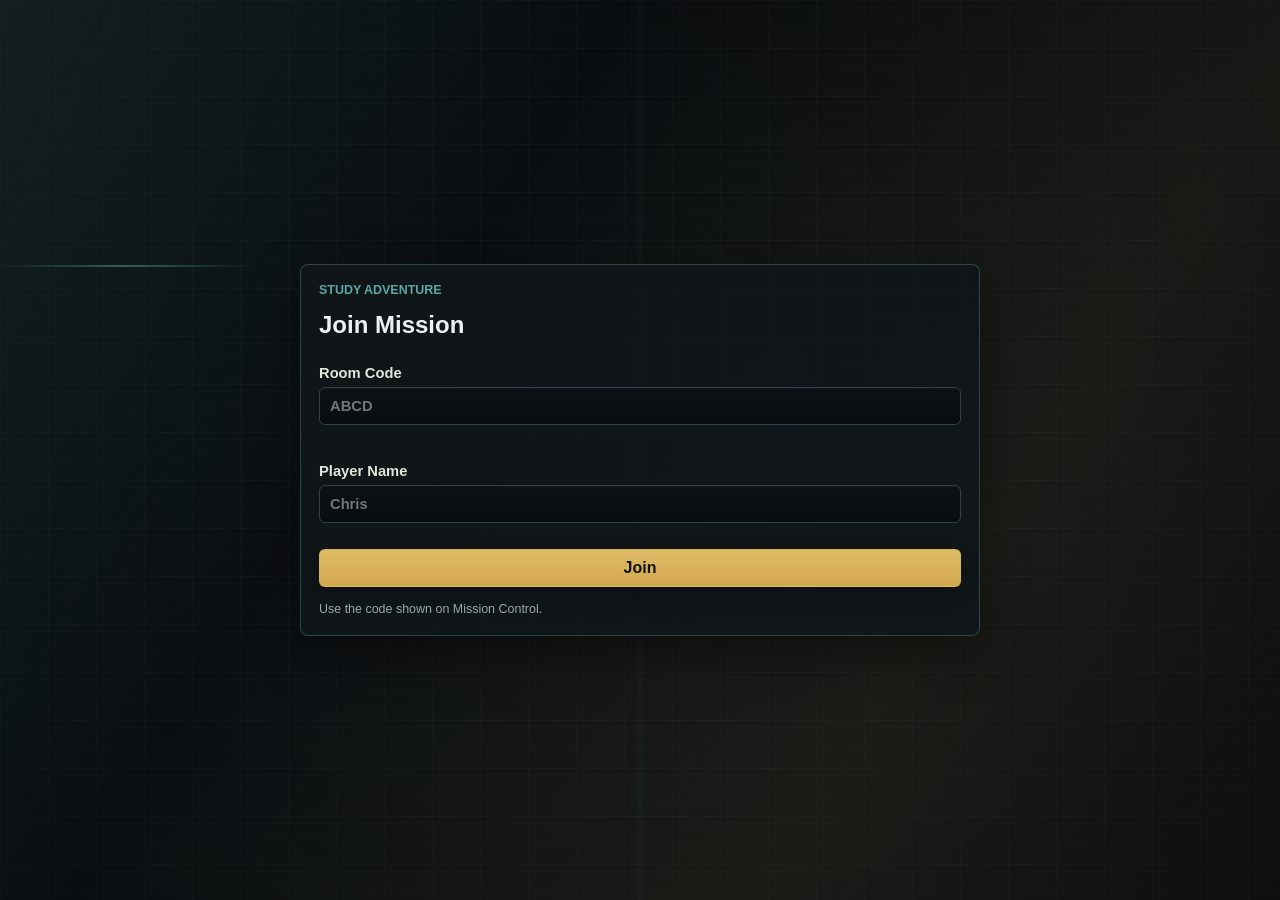
==== player.html @ 6b315bc9 "Make Enforcer shield manually armable" ====
<!doctype html>
<html lang="en">
  <head>
    <meta charset="utf-8">
    <meta name="viewport" content="width=device-width, initial-scale=1">
    <title>Study Adventure Player</title>
    <link rel="stylesheet" href="styles.css?v=hint-hp-bubble-1">
  </head>
  <body class="player-body">
    <div class="player-signal-field" aria-hidden="true">
      <i></i><i></i><i></i><i></i><i></i><i></i><i></i><i></i>
    </div>
    <div class="player-impact-overlay" aria-hidden="true"></div>
    <main class="player-shell">
      <section class="player-card" id="joinCard">
        <p class="eyebrow">Study Adventure</p>
        <h1>Join Mission</h1>
        <label>
          Room Code
          <input id="joinRoomCode" type="text" maxlength="8" autocomplete="off" placeholder="ABCD">
        </label>
        <label>
          Player Name
          <input id="joinPlayerName" type="text" autocomplete="name" placeholder="Chris">
        </label>
        <button id="joinMissionBtn" type="button">Join</button>
        <p id="joinStatus" class="field-note">Use the code shown on Mission Control.</p>
      </section>

      <section class="player-card" id="missionCard" hidden>
        <div class="player-topline">
          <div>
            <p class="eyebrow">Mission Channel</p>
            <h1 id="playerMissionTitle">Awaiting Mission</h1>
          </div>
          <strong id="playerRoomBadge">----</strong>
        </div>
        <p id="playerIdentity" class="field-note"></p>
        <label class="player-haptics-toggle">
          <input id="playerHapticsToggle" type="checkbox">
          <span>Phone vibration alerts</span>
        </label>
        <p id="playerHapticsNote" class="player-haptics-note"></p>
        <div id="playerVitals" class="player-vitals" aria-live="polite">
          <strong>HP --</strong>
          <span>Awaiting squad telemetry</span>
        </div>
        <div id="playerPromptArea" class="player-prompt-area">
          <div class="player-waiting">
            <span class="signal-bars" aria-hidden="true"><i></i><i></i><i></i><i></i></span>
            <p>Waiting for Mission Control.</p>
          </div>
        </div>
        <section id="playerClassPanel" class="player-class-panel" hidden></section>
        <section id="playerQueuedActionPanel" class="player-queued-action-panel" hidden></section>
      </section>
    </main>
    <script src="shared-data.js?v=cleanup-1"></script>
    <script src="combat-system.js?v=classes-tactician-2"></script>
    <script src="player.js?v=enforcer-shield-1"></script>
  </body>
</html>
---- styles.css ----
@property --atmo-r {
  syntax: "<number>";
  inherits: true;
  initial-value: 90;
}

/* Live mission signal effects */
.map-signal-field,
.map-threat-frame {
  position: absolute;
  inset: 0;
  z-index: 1;
  overflow: hidden;
  pointer-events: none;
}

.map-signal-field {
  opacity: 0;
  transition: opacity 0.8s ease, filter 0.8s ease;
}

body.mission-active .map-signal-field {
  opacity: 0.62;
}

.map-signal-field::before,
.map-signal-field::after {
  position: absolute;
  inset: 0;
  content: "";
  pointer-events: none;
}

.map-signal-field::before {
  opacity: 0.42;
  background:
    radial-gradient(circle at 18% 72%, rgba(var(--atmo-primary), 0.2), transparent 18%),
    radial-gradient(circle at 78% 22%, rgba(var(--atmo-secondary), 0.16), transparent 16%);
  animation: missionSignalBreath 7s ease-in-out infinite;
}

.map-signal-field::after {
  opacity: 0;
  border: 1px solid transparent;
  border-radius: 50%;
}

.map-signal-field i {
  --signal-x: 12%;
  --signal-y: 80%;
  --signal-delay: 0s;
  --signal-duration: 8s;
  position: absolute;
  left: var(--signal-x);
  top: var(--signal-y);
  width: 3px;
  height: 3px;
  border-radius: 50%;
  opacity: 0;
  background: rgb(var(--atmo-primary));
  box-shadow: 0 0 7px rgba(var(--atmo-primary), 0.9), 0 0 16px rgba(var(--atmo-primary), 0.35);
  animation: mapSignalMote var(--signal-duration) var(--signal-delay) linear infinite;
}

.map-signal-field i:nth-child(1) { --signal-x: 8%; --signal-y: 86%; --signal-delay: -1.2s; --signal-duration: 8.5s; }
.map-signal-field i:nth-child(2) { --signal-x: 17%; --signal-y: 48%; --signal-delay: -5.4s; --signal-duration: 10.5s; }
.map-signal-field i:nth-child(3) { --signal-x: 29%; --signal-y: 92%; --signal-delay: -3.1s; --signal-duration: 7.8s; }
.map-signal-field i:nth-child(4) { --signal-x: 41%; --signal-y: 66%; --signal-delay: -6.7s; --signal-duration: 11s; }
.map-signal-field i:nth-child(5) { --signal-x: 52%; --signal-y: 88%; --signal-delay: -2.4s; --signal-duration: 9.2s; }
.map-signal-field i:nth-child(6) { --signal-x: 61%; --signal-y: 38%; --signal-delay: -7.2s; --signal-duration: 10.8s; }
.map-signal-field i:nth-child(7) { --signal-x: 72%; --signal-y: 78%; --signal-delay: -4.8s; --signal-duration: 8.2s; }
.map-signal-field i:nth-child(8) { --signal-x: 81%; --signal-y: 55%; --signal-delay: -1.8s; --signal-duration: 11.6s; }
.map-signal-field i:nth-child(9) { --signal-x: 91%; --signal-y: 90%; --signal-delay: -6.1s; --signal-duration: 9.6s; }
.map-signal-field i:nth-child(10) { --signal-x: 24%; --signal-y: 29%; --signal-delay: -8.3s; --signal-duration: 12s; }
.map-signal-field i:nth-child(11) { --signal-x: 67%; --signal-y: 96%; --signal-delay: -0.7s; --signal-duration: 7.5s; }
.map-signal-field i:nth-child(12) { --signal-x: 88%; --signal-y: 34%; --signal-delay: -4.1s; --signal-duration: 9.8s; }

.map-threat-frame {
  z-index: 3;
  opacity: 0.35;
  transition: opacity 0.7s ease;
}

.map-threat-frame::before,
.map-threat-frame::after {
  position: absolute;
  content: "";
  pointer-events: none;
}

.map-threat-frame::before {
  top: 13%;
  right: 8px;
  bottom: 13%;
  width: 2px;
  background: linear-gradient(transparent, rgba(var(--atmo-primary), 0.64) 24% 76%, transparent);
  box-shadow: 0 0 12px rgba(var(--atmo-primary), 0.38);
  animation: missionEdgeTelemetry 4.8s ease-in-out infinite;
}

.map-threat-frame::after {
  right: 8px;
  bottom: 11%;
  width: 44px;
  height: 1px;
  background: rgba(var(--atmo-secondary), 0.58);
  box-shadow: 0 -8px rgba(var(--atmo-primary), 0.28), 0 -16px rgba(var(--atmo-primary), 0.14);
}

.map-threat-frame i {
  position: absolute;
  bottom: 8px;
  width: 14%;
  height: 2px;
  opacity: 0.38;
  background: linear-gradient(90deg, transparent, rgb(var(--atmo-primary)), transparent);
  animation: missionBottomTrace 6s linear infinite;
}

.map-threat-frame i:nth-child(1) { left: 8%; animation-delay: -1s; }
.map-threat-frame i:nth-child(2) { left: 43%; animation-delay: -3.2s; }
.map-threat-frame i:nth-child(3) { left: 76%; animation-delay: -5.1s; }

.map-panel.question-open .map-signal-field {
  opacity: 0.22;
}

.map-panel.answer-correct-flash .map-signal-field::after {
  animation: missionCorrectRipple 1.15s ease-out both;
}

.map-panel.answer-incorrect-flash .map-threat-frame {
  animation: missionThreatGlitch 0.72s steps(2) both;
}

body.situation-boss .map-signal-field i,
.map-panel.boss-eyes-active .map-signal-field i {
  width: 2px;
  height: 11px;
  border-radius: 2px;
  background: rgb(var(--atmo-secondary));
  box-shadow: 0 0 8px rgba(var(--atmo-primary), 0.95);
  animation-name: mapBossEmber;
  animation-duration: calc(var(--signal-duration) * 0.58);
}

body.situation-boss .map-threat-frame {
  opacity: 0.82;
  filter: saturate(1.35);
}

body.situation-recovery .map-signal-field {
  opacity: 0.42;
  filter: blur(0.25px);
}

body.mission-log-streaming .encounter::before {
  position: absolute;
  top: 0;
  right: 0;
  left: 0;
  z-index: 5;
  height: 2px;
  content: "";
  pointer-events: none;
  opacity: 0.82;
  background: linear-gradient(90deg, transparent, rgba(var(--atmo-primary), 0.96), rgba(var(--atmo-secondary), 0.8), transparent);
  box-shadow: 0 0 14px rgba(var(--atmo-primary), 0.5);
  animation: missionLogAcquisition 2.8s ease-in-out infinite;
}

body.mission-log-streaming .mission-log-heading .heading-waveform i {
  animation-duration: 0.48s;
  filter: brightness(1.5);
}

body.situation-party-critical:not(.situation-failure) .play-panel {
  animation: criticalPanelBreath 2.4s ease-in-out infinite;
}

/* Player-device atmosphere and feedback */
.player-signal-field,
.player-impact-overlay {
  position: fixed;
  inset: 0;
  pointer-events: none;
}

.player-signal-field {
  z-index: 0;
  overflow: hidden;
  opacity: 0.55;
}

.player-signal-field::before,
.player-signal-field::after {
  position: absolute;
  inset: 0;
  content: "";
}

.player-signal-field::before {
  background:
    linear-gradient(90deg, transparent 49.6%, rgba(90, 167, 164, 0.08) 50%, transparent 50.4%),
    repeating-linear-gradient(0deg, transparent 0 5px, rgba(205, 235, 230, 0.025) 5px 6px);
  animation: playerSignalScan 8s linear infinite;
}

.player-signal-field::after {
  opacity: 0.5;
  background: radial-gradient(circle at 50% 45%, transparent 20%, rgba(0, 0, 0, 0.72) 100%);
}

.player-signal-field i {
  --player-x: 10%;
  --player-delay: 0s;
  position: absolute;
  left: var(--player-x);
  bottom: -18px;
  width: 2px;
  height: 12px;
  border-radius: 2px;
  opacity: 0;
  background: rgba(90, 167, 164, 0.82);
  box-shadow: 0 0 8px rgba(90, 167, 164, 0.5);
  animation: playerSignalRise 7.5s var(--player-delay) linear infinite;
}

.player-signal-field i:nth-child(1) { --player-x: 7%; --player-delay: -1s; }
.player-signal-field i:nth-child(2) { --player-x: 19%; --player-delay: -5.2s; }
.player-signal-field i:nth-child(3) { --player-x: 34%; --player-delay: -3.4s; }
.player-signal-field i:nth-child(4) { --player-x: 48%; --player-delay: -6.8s; }
.player-signal-field i:nth-child(5) { --player-x: 62%; --player-delay: -2.2s; }
.player-signal-field i:nth-child(6) { --player-x: 75%; --player-delay: -4.6s; }
.player-signal-field i:nth-child(7) { --player-x: 87%; --player-delay: -0.4s; }
.player-signal-field i:nth-child(8) { --player-x: 94%; --player-delay: -6.1s; }

.player-impact-overlay {
  z-index: 40;
  opacity: 0;
  background:
    linear-gradient(128deg, transparent 47.8%, rgba(255, 218, 210, 0.62) 48.1% 48.35%, transparent 48.7%) 70% 12% / 46% 52% no-repeat,
    linear-gradient(42deg, transparent 49%, rgba(255, 218, 210, 0.42) 49.2% 49.5%, transparent 49.8%) 75% 24% / 38% 47% no-repeat,
    radial-gradient(circle at 50% 50%, transparent 22%, rgba(177, 31, 40, 0.36) 72%, rgba(92, 7, 12, 0.75));
}

.player-card {
  position: relative;
  isolation: isolate;
  min-width: 0;
  box-sizing: border-box;
}

.player-card::before {
  position: absolute;
  top: 0;
  left: -45%;
  z-index: 2;
  width: 38%;
  height: 2px;
  content: "";
  opacity: 0.55;
  pointer-events: none;
  background: linear-gradient(90deg, transparent, rgba(90, 167, 164, 0.9), transparent);
  animation: playerCardTelemetry 7s ease-in-out infinite;
}

.player-shell {
  position: relative;
  z-index: 1;
}

.player-body.player-boss-active {
  background:
    radial-gradient(circle at 50% 8%, rgba(182, 41, 55, 0.28), transparent 38%),
    linear-gradient(145deg, #100507 0%, #0d0a10 58%, #17070f 100%);
}

.player-body.player-boss-active .player-card {
  border-color: rgba(197, 60, 72, 0.68);
  box-shadow: 0 0 0 1px rgba(166, 82, 158, 0.18), 0 20px 58px rgba(0, 0, 0, 0.58), inset 0 0 38px rgba(151, 30, 49, 0.08);
}

.player-body.player-boss-active .player-signal-field i {
  height: 18px;
  background: rgba(226, 72, 80, 0.9);
  box-shadow: 0 0 11px rgba(226, 72, 80, 0.68);
  animation-duration: 4.8s;
}

.player-body.player-emergency-active:not(.player-boss-active) .player-card {
  border-color: rgba(221, 140, 66, 0.68);
  box-shadow: 0 0 26px rgba(205, 85, 48, 0.16), var(--shadow);
}

.player-body.player-query-arrival .player-prompt {
  animation: playerPromptAcquired 0.88s cubic-bezier(0.16, 0.78, 0.24, 1) both;
}

.player-body.player-query-arrival .player-prompt::after {
  position: absolute;
  inset: 0;
  border: 1px solid rgba(210, 168, 79, 0.9);
  border-radius: inherit;
  content: "";
  pointer-events: none;
  animation: playerPromptLockRing 0.88s ease-out both;
}

.player-waiting.submitted-waiting::before {
  display: grid;
  width: 44px;
  height: 44px;
  place-items: center;
  border: 1px solid rgba(89, 194, 132, 0.72);
  border-radius: 50%;
  content: "\2713";
  color: #a7ecc2;
  background: rgba(30, 95, 59, 0.3);
  box-shadow: 0 0 20px rgba(74, 202, 125, 0.22);
  font-size: 1.35rem;
  font-weight: 900;
}

.player-body.player-answer-confirmed .player-card {
  animation: playerAnswerCabinetFlash 1.2s ease-out both;
}

.player-body.player-answer-confirmed .submitted-waiting::before {
  animation: playerAnswerSeal 1.1s cubic-bezier(0.16, 0.82, 0.24, 1.16) both;
}

.player-body.player-time-critical .player-card {
  box-shadow: 0 0 0 1px rgba(207, 69, 62, 0.36), 0 0 30px rgba(182, 47, 42, 0.16), inset 0 0 34px rgba(156, 28, 34, 0.06);
}

.player-body.player-time-final .player-card {
  animation: playerFinalSeconds 0.72s ease-in-out infinite;
}

.player-body.player-damage-shake .player-impact-overlay {
  animation: playerImpactFlash 0.76s steps(2) both;
}

.player-body.player-resolving .player-waiting {
  border-color: rgba(90, 167, 164, 0.42);
  box-shadow: inset 3px 0 rgba(90, 167, 164, 0.35), 0 0 18px rgba(90, 167, 164, 0.08);
}

@keyframes missionSignalBreath {
  0%, 100% { opacity: 0.24; transform: scale(0.98); }
  50% { opacity: 0.62; transform: scale(1.03); }
}

@keyframes mapSignalMote {
  0% { opacity: 0; transform: translate3d(0, 16px, 0) scale(0.65); }
  14% { opacity: 0.78; }
  72% { opacity: 0.42; }
  100% { opacity: 0; transform: translate3d(18px, -150px, 0) scale(1.2); }
}

@keyframes mapBossEmber {
  0% { opacity: 0; transform: translate3d(0, 22px, 0) rotate(18deg); }
  18% { opacity: 0.9; }
  100% { opacity: 0; transform: translate3d(34px, -190px, 0) rotate(32deg); }
}

@keyframes missionEdgeTelemetry {
  0%, 100% { opacity: 0.25; transform: scaleY(0.55); }
  50% { opacity: 0.82; transform: scaleY(1); }
}

@keyframes missionBottomTrace {
  0% { opacity: 0; transform: translateX(-40px) scaleX(0.3); }
  28%, 64% { opacity: 0.62; }
  100% { opacity: 0; transform: translateX(90px) scaleX(1.4); }
}

@keyframes missionCorrectRipple {
  0% { inset: 48%; opacity: 0.92; border-color: rgba(91, 190, 113, 0.95); }
  100% { inset: -18%; opacity: 0; border-color: rgba(91, 190, 113, 0); }
}

@keyframes missionThreatGlitch {
  0%, 100% { opacity: 0.35; transform: translate(0); filter: none; }
  20% { opacity: 1; transform: translate(-7px, 2px); filter: brightness(2.2) hue-rotate(-18deg); }
  48% { opacity: 0.42; transform: translate(6px, -1px); }
  72% { opacity: 0.92; transform: translate(-3px, 1px); filter: brightness(1.7); }
}

@keyframes missionLogAcquisition {
  0%, 100% { transform: translateX(-78%); opacity: 0; }
  42%, 58% { opacity: 0.85; }
  100% { transform: translateX(78%); }
}

@keyframes criticalPanelBreath {
  0%, 100% { box-shadow: 0 18px 48px rgba(0, 0, 0, 0.46), inset 0 0 34px rgba(var(--atmo-primary), 0.04); }
  50% { box-shadow: 0 18px 48px rgba(0, 0, 0, 0.5), inset 0 0 44px rgba(var(--atmo-primary), 0.13), 0 0 18px rgba(var(--atmo-primary), 0.1); }
}

@keyframes playerSignalScan {
  0% { transform: translateY(-8%); }
  50% { transform: translateY(8%); }
  100% { transform: translateY(-8%); }
}

@keyframes playerSignalRise {
  0% { opacity: 0; transform: translateY(0); }
  18% { opacity: 0.56; }
  100% { opacity: 0; transform: translateY(-105vh); }
}

@keyframes playerCardTelemetry {
  0%, 100% { transform: translateX(0); opacity: 0; }
  45%, 55% { opacity: 0.7; }
  50% { transform: translateX(380%); }
}

@keyframes playerPromptAcquired {
  0% { opacity: 0; filter: blur(5px) brightness(1.8); transform: translateY(10px) scale(0.98); }
  45% { opacity: 1; filter: blur(0) brightness(1.35); }
  100% { opacity: 1; filter: none; transform: none; }
}

@keyframes playerPromptLockRing {
  0% { opacity: 0; transform: scale(1.08); box-shadow: 0 0 32px rgba(210, 168, 79, 0.5); }
  38% { opacity: 1; }
  100% { opacity: 0; transform: scale(1); box-shadow: none; }
}

@keyframes playerAnswerCabinetFlash {
  0%, 100% { filter: brightness(1); }
  20% { filter: brightness(1.55) saturate(1.25); box-shadow: 0 0 38px rgba(75, 207, 130, 0.38); }
  48% { filter: brightness(0.9); }
  70% { filter: brightness(1.2); }
}

@keyframes playerAnswerSeal {
  0% { opacity: 0; transform: scale(1.7) rotate(-16deg); }
  42% { opacity: 1; transform: scale(0.88) rotate(3deg); }
  68% { transform: scale(1.08) rotate(0); }
  100% { opacity: 1; transform: scale(1); }
}

@keyframes playerFinalSeconds {
  0%, 100% { border-color: rgba(188, 81, 72, 0.58); }
  50% { border-color: rgba(255, 105, 89, 0.98); box-shadow: 0 0 40px rgba(216, 52, 48, 0.28), inset 0 0 38px rgba(177, 24, 31, 0.1); }
}

@keyframes playerImpactFlash {
  0% { opacity: 0; filter: brightness(1); }
  12% { opacity: 1; filter: brightness(2); }
  30% { opacity: 0.42; transform: translateX(-3px); }
  52% { opacity: 0.75; transform: translateX(3px); }
  100% { opacity: 0; filter: brightness(0.8); transform: none; }
}

@media (prefers-reduced-motion: reduce) {
  .map-signal-field,
  .map-signal-field::before,
  .map-signal-field::after,
  .map-signal-field i,
  .map-threat-frame,
  .map-threat-frame::before,
  .map-threat-frame i,
  body.mission-log-streaming .encounter::before,
  body.situation-party-critical:not(.situation-failure) .play-panel,
  .player-signal-field::before,
  .player-signal-field i,
  .player-card::before,
  .player-body.player-query-arrival .player-prompt,
  .player-body.player-query-arrival .player-prompt::after,
  .player-body.player-answer-confirmed .player-card,
  .player-body.player-answer-confirmed .submitted-waiting::before,
  .player-body.player-time-final .player-card,
  .player-body.player-damage-shake .player-impact-overlay {
    animation: none !important;
  }
}

@property --atmo-g {
  syntax: "<number>";
  inherits: true;
  initial-value: 167;
}

@property --atmo-b {
  syntax: "<number>";
  inherits: true;
  initial-value: 164;
}

@property --atmo-secondary-r {
  syntax: "<number>";
  inherits: true;
  initial-value: 210;
}

@property --atmo-secondary-g {
  syntax: "<number>";
  inherits: true;
  initial-value: 168;
}

@property --atmo-secondary-b {
  syntax: "<number>";
  inherits: true;
  initial-value: 79;
}

@property --atmo-deep {
  syntax: "<color>";
  inherits: true;
  initial-value: #07090b;
}

@property --atmo-mid {
  syntax: "<color>";
  inherits: true;
  initial-value: #0d1215;
}

@property --atmo-edge {
  syntax: "<color>";
  inherits: true;
  initial-value: #111315;
}

@property --surface-shell-top {
  syntax: "<color>";
  inherits: true;
  initial-value: #0d171b;
}

@property --surface-shell-bottom {
  syntax: "<color>";
  inherits: true;
  initial-value: #060b0e;
}

@property --surface-panel-top {
  syntax: "<color>";
  inherits: true;
  initial-value: #10191d;
}

@property --surface-panel-bottom {
  syntax: "<color>";
  inherits: true;
  initial-value: #080d10;
}

@property --surface-card-top {
  syntax: "<color>";
  inherits: true;
  initial-value: #132026;
}

@property --surface-card-bottom {
  syntax: "<color>";
  inherits: true;
  initial-value: #0a1115;
}

:root {
  --bg: #090b0d;
  --panel: #11161a;
  --panel-2: #182026;
  --ink: #edf2f1;
  --muted: #9ba8a7;
  --line: #344047;
  --accent: #d2a84f;
  --accent-2: #5aa7a4;
  --danger: #bc5148;
  --recovery: #668f67;
  --boss: #a668a7;
  --node: #2a353a;
  --cleared: #69777a;
  --correct: #5b9566;
  --incorrect: #bc5148;
  --shadow: 0 18px 48px rgba(0, 0, 0, 0.42);
  --atmo-r: 90;
  --atmo-g: 167;
  --atmo-b: 164;
  --atmo-secondary-r: 210;
  --atmo-secondary-g: 168;
  --atmo-secondary-b: 79;
  --atmo-primary: var(--atmo-r), var(--atmo-g), var(--atmo-b);
  --atmo-secondary: var(--atmo-secondary-r), var(--atmo-secondary-g), var(--atmo-secondary-b);
  --atmo-deep: #07090b;
  --atmo-mid: #0d1215;
  --atmo-edge: #111315;
  --surface-shell-top: #0d171b;
  --surface-shell-bottom: #060b0e;
  --surface-panel-top: #10191d;
  --surface-panel-bottom: #080d10;
  --surface-card-top: #132026;
  --surface-card-bottom: #0a1115;
}

html[data-teacher-text-size="compact"] {
  font-size: 15px;
}

html[data-teacher-text-size="normal"] {
  font-size: 16px;
}

html[data-teacher-text-size="large"] {
  font-size: 17.5px;
}

html[data-teacher-text-size="xl"] {
  font-size: 19px;
}

html[data-teacher-text-size="projector"] {
  font-size: 20.5px;
}

* {
  box-sizing: border-box;
}

[hidden] {
  display: none !important;
}

body {
  margin: 0;
  min-height: 100vh;
  font-family: Arial, Helvetica, sans-serif;
  color: var(--ink);
  background:
    linear-gradient(90deg, rgba(255, 255, 255, 0.018) 1px, transparent 1px),
    linear-gradient(rgba(255, 255, 255, 0.016) 1px, transparent 1px),
    linear-gradient(122deg, rgba(var(--atmo-primary), 0.18), transparent 34%, rgba(var(--atmo-secondary), 0.08) 72%, transparent),
    linear-gradient(145deg, var(--atmo-deep) 0%, var(--atmo-mid) 54%, var(--atmo-edge) 100%);
  background-size: 48px 48px, 48px 48px, auto, auto;
  transition:
    --atmo-r 1.35s ease,
    --atmo-g 1.35s ease,
    --atmo-b 1.35s ease,
    --atmo-secondary-r 1.35s ease,
    --atmo-secondary-g 1.35s ease,
    --atmo-secondary-b 1.35s ease,
    --atmo-deep 1.35s ease,
    --atmo-mid 1.35s ease,
    --atmo-edge 1.35s ease,
    --surface-shell-top 1.35s ease,
    --surface-shell-bottom 1.35s ease,
    --surface-panel-top 1.35s ease,
    --surface-panel-bottom 1.35s ease,
    --surface-card-top 1.35s ease,
    --surface-card-bottom 1.35s ease,
    background-color 0.8s ease,
    color 0.35s ease;
}

body.mission-active[data-mission-theme="horror"] {
  --accent: #d7b76d;
  --accent-2: #70aeb0;
  --atmo-r: 128;
  --atmo-g: 39;
  --atmo-b: 45;
  --atmo-secondary-r: 74;
  --atmo-secondary-g: 153;
  --atmo-secondary-b: 157;
  --atmo-deep: #060708;
  --atmo-mid: #110b0d;
  --atmo-edge: #101617;
}

body.mission-active[data-mission-theme="military"] {
  --accent: #d2a84f;
  --accent-2: #64b5b2;
  --atmo-r: 55;
  --atmo-g: 132;
  --atmo-b: 137;
  --atmo-secondary-r: 181;
  --atmo-secondary-g: 159;
  --atmo-secondary-b: 72;
  --atmo-deep: #05090a;
  --atmo-mid: #0b1517;
  --atmo-edge: #111711;
}

body.mission-active[data-mission-theme="scifi"] {
  --accent: #d5b45d;
  --accent-2: #62b8c5;
  --atmo-r: 58;
  --atmo-g: 151;
  --atmo-b: 171;
  --atmo-secondary-r: 163;
  --atmo-secondary-g: 89;
  --atmo-secondary-b: 150;
  --atmo-deep: #05090d;
  --atmo-mid: #09151a;
  --atmo-edge: #15101a;
}

body.mission-active[data-mission-theme="arcane"] {
  --accent: #d9b85d;
  --accent-2: #75b19a;
  --atmo-r: 112;
  --atmo-g: 72;
  --atmo-b: 145;
  --atmo-secondary-r: 84;
  --atmo-secondary-g: 150;
  --atmo-secondary-b: 117;
  --atmo-deep: #08070c;
  --atmo-mid: #120e18;
  --atmo-edge: #0c1713;
}

body.mission-active[data-mission-theme="naval"] {
  --accent: #d6aa53;
  --accent-2: #5eabb8;
  --atmo-r: 40;
  --atmo-g: 113;
  --atmo-b: 132;
  --atmo-secondary-r: 194;
  --atmo-secondary-g: 146;
  --atmo-secondary-b: 61;
  --atmo-deep: #05090b;
  --atmo-mid: #091419;
  --atmo-edge: #111514;
}

body.mission-active.situation-recovery {
  --accent: #86b986;
  --accent-2: #70b7ad;
  --atmo-r: 73;
  --atmo-g: 145;
  --atmo-b: 103;
  --atmo-secondary-r: 81;
  --atmo-secondary-g: 151;
  --atmo-secondary-b: 159;
  --surface-shell-top: #0d1814;
  --surface-shell-bottom: #050a08;
  --surface-panel-top: #102019;
  --surface-panel-bottom: #07100c;
  --surface-card-top: #15261d;
  --surface-card-bottom: #0a1510;
}

body.mission-active.situation-emergency {
  --accent: #e4b45b;
  --accent-2: #db7957;
  --atmo-r: 188;
  --atmo-g: 68;
  --atmo-b: 54;
  --atmo-secondary-r: 222;
  --atmo-secondary-g: 158;
  --atmo-secondary-b: 69;
  --surface-shell-top: #190c0a;
  --surface-shell-bottom: #080504;
  --surface-panel-top: #21100c;
  --surface-panel-bottom: #0c0705;
  --surface-card-top: #26130e;
  --surface-card-bottom: #100805;
}

body.mission-active.situation-boss {
  --accent: #e0b85c;
  --accent-2: #bd79b2;
  --atmo-r: 172;
  --atmo-g: 45;
  --atmo-b: 55;
  --atmo-secondary-r: 151;
  --atmo-secondary-g: 67;
  --atmo-secondary-b: 151;
  --atmo-deep: #070506;
  --atmo-mid: #17090d;
  --atmo-edge: #140d17;
  --surface-shell-top: #170a11;
  --surface-shell-bottom: #060406;
  --surface-panel-top: #1d0b14;
  --surface-panel-bottom: #090509;
  --surface-card-top: #22101c;
  --surface-card-bottom: #0d070f;
}

body.mission-active.situation-party-wounded:not(.situation-boss):not(.situation-emergency):not(.situation-recovery) {
  --surface-shell-top: #15120b;
  --surface-shell-bottom: #080704;
  --surface-panel-top: #1a150d;
  --surface-panel-bottom: #0b0905;
  --surface-card-top: #211a11;
  --surface-card-bottom: #100c07;
  --atmo-r: 139;
  --atmo-g: 103;
  --atmo-b: 52;
}

body.mission-active.situation-party-critical {
  --surface-shell-top: #1a0809;
  --surface-shell-bottom: #070304;
  --surface-panel-top: #220a0d;
  --surface-panel-bottom: #090405;
  --surface-card-top: #290e12;
  --surface-card-bottom: #0e0507;
  --atmo-r: 174;
  --atmo-g: 42;
  --atmo-b: 44;
  --atmo-secondary-r: 126;
  --atmo-secondary-g: 64;
  --atmo-secondary-b: 70;
}

body.mission-active.situation-boss.situation-party-critical {
  --surface-shell-top: #20060f;
  --surface-shell-bottom: #060205;
  --surface-panel-top: #290815;
  --surface-panel-bottom: #090309;
  --surface-card-top: #31101f;
  --surface-card-bottom: #10050d;
  --atmo-r: 194;
  --atmo-g: 31;
  --atmo-b: 48;
  --atmo-secondary-r: 139;
  --atmo-secondary-g: 54;
  --atmo-secondary-b: 133;
}

body.mission-active.situation-failure {
  --accent: #db5b52;
  --accent-2: #8e9697;
  --atmo-r: 181;
  --atmo-g: 27;
  --atmo-b: 29;
  --atmo-secondary-r: 84;
  --atmo-secondary-g: 91;
  --atmo-secondary-b: 91;
  --atmo-deep: #020202;
  --atmo-mid: #0d0303;
  --atmo-edge: #080808;
  --surface-shell-top: #170203;
  --surface-shell-bottom: #020101;
  --surface-panel-top: #200304;
  --surface-panel-bottom: #050101;
  --surface-card-top: #280506;
  --surface-card-bottom: #090102;
}

.player-body {
  display: grid;
  place-items: center;
  padding: 16px;
  transition: background 0.35s ease;
}

.player-body.player-status-ok {
  background: linear-gradient(145deg, #07090b 0%, #0d1215 54%, #111315 100%);
}

.player-body.player-status-low {
  background: radial-gradient(circle at 50% 8%, rgba(188, 81, 72, 0.2), transparent 36%), linear-gradient(145deg, #100909 0%, #0d1215 58%, #151010 100%);
}

.player-body.player-status-downed {
  background: radial-gradient(circle at 50% 0%, rgba(188, 81, 72, 0.34), transparent 42%), linear-gradient(145deg, #180807 0%, #0a0808 62%, #1d0b0a 100%);
}

.player-body.player-status-burned {
  background: radial-gradient(circle at 50% 8%, rgba(221, 123, 68, 0.22), transparent 38%), linear-gradient(145deg, #120b07 0%, #0d1215 58%, #17100b 100%);
}

.player-body.player-status-bleeding {
  background: radial-gradient(circle at 50% 8%, rgba(198, 56, 70, 0.2), transparent 38%), linear-gradient(145deg, #12070a 0%, #0d1215 58%, #190b0e 100%);
}

.player-body.player-status-shocked {
  background: radial-gradient(circle at 50% 8%, rgba(91, 184, 214, 0.2), transparent 38%), linear-gradient(145deg, #071116 0%, #0d1215 58%, #09171c 100%);
}

.player-body.player-status-concussed {
  background: radial-gradient(circle at 50% 8%, rgba(183, 122, 219, 0.2), transparent 38%), linear-gradient(145deg, #100818 0%, #0d1215 58%, #160e1d 100%);
}

.player-body.player-damage-shake .player-shell {
  animation: playerScreenShake 0.68s cubic-bezier(0.36, 0.07, 0.19, 0.97);
}

.player-shell {
  display: grid;
  width: min(680px, 100%);
  gap: 14px;
}

.player-card {
  display: grid;
  gap: 14px;
  min-width: 0;
  box-sizing: border-box;
  padding: 18px;
  border: 1px solid rgba(90, 167, 164, 0.34);
  border-radius: 8px;
  background: rgba(17, 22, 26, 0.96);
  box-shadow: var(--shadow);
}

.player-card h1,
.player-card h2,
.player-card p {
  margin: 0;
}

.player-topline {
  display: flex;
  gap: 12px;
  align-items: flex-start;
  justify-content: space-between;
}

.player-topline > strong {
  padding: 7px 9px;
  border: 1px solid rgba(210, 168, 79, 0.46);
  border-radius: 6px;
  color: var(--accent);
  background: rgba(46, 36, 16, 0.42);
  font-family: Consolas, "Courier New", monospace;
  letter-spacing: 0.08em;
}

.player-prompt-area,
.player-prompt,
.player-waiting {
  display: grid;
  gap: 12px;
  width: 100%;
  min-width: 0;
  box-sizing: border-box;
}

.player-haptics-toggle {
  display: flex;
  align-items: center;
  justify-content: space-between;
  gap: 10px;
  padding: 8px 10px;
  border: 1px solid rgba(90, 167, 164, 0.24);
  border-radius: 8px;
  background: rgba(9, 15, 18, 0.46);
  color: var(--muted);
  font-size: 0.78rem;
  letter-spacing: 0.02em;
}

.player-haptics-toggle input {
  width: 18px;
  height: 18px;
  accent-color: var(--teal);
}

.player-haptics-toggle.unsupported {
  opacity: 0.72;
}

.player-haptics-note {
  margin: -4px 2px 0;
  color: var(--muted);
  font-size: 0.72rem;
  line-height: 1.35;
}

.player-body.player-haptic-pulse .player-card {
  box-shadow: 0 0 0 1px rgba(90, 167, 164, 0.55), 0 0 26px rgba(90, 167, 164, 0.22);
}

.player-body.player-haptic-alert .player-card {
  box-shadow: 0 0 0 1px rgba(200, 90, 74, 0.72), 0 0 34px rgba(200, 90, 74, 0.34);
  animation: hitPulse 0.75s ease-out;
}

.player-vitals {
  position: relative;
  z-index: 1;
  display: flex;
  gap: 10px;
  align-items: center;
  justify-content: space-between;
  min-height: 44px;
  padding: 10px 12px;
  border: 1px solid rgba(90, 167, 164, 0.3);
  border-radius: 8px;
  background: rgba(9, 15, 18, 0.72);
  color: var(--muted);
}

.player-vitals strong {
  margin: 0;
  color: var(--ink);
  font-family: Consolas, "Courier New", monospace;
  font-size: 1.04rem;
}

.player-vitals span {
  text-align: right;
}

.player-vitals-points {
  padding: 1px 4px;
  border: 1px solid rgba(210, 168, 79, 0.42);
  border-radius: 999px;
  color: var(--accent);
  background: rgba(55, 42, 15, 0.5);
  font-family: Consolas, "Courier New", monospace;
  font-size: 0.6rem;
  white-space: nowrap;
}

.player-queued-action-panel {
  min-width: 0;
  box-sizing: border-box;
  padding: 10px 12px;
  border: 1px solid rgba(90, 167, 164, 0.3);
  border-radius: 8px;
  background: rgba(8, 15, 17, 0.82);
  box-shadow: inset 3px 0 0 rgba(90, 167, 164, 0.52);
}

.player-queued-action-panel[hidden] {
  display: none;
}

.player-queued-action-form {
  min-width: 0;
  margin: 0;
  padding: 0;
  border: 0;
}

.player-vitals.low {
  border-color: rgba(200, 90, 74, 0.72);
  animation: lowHealthPulse 1.25s ease-in-out infinite;
}

.player-vitals.downed {
  border-color: rgba(200, 90, 74, 0.86);
  background: rgba(76, 28, 25, 0.96);
  box-shadow: inset 0 0 0 1px rgba(255, 211, 205, 0.14), 0 0 18px rgba(200, 90, 74, 0.28);
}

.player-vitals.has-burned:not(.downed):not(.low) {
  border-color: rgba(221, 123, 68, 0.72);
  animation: burnedPulse 1.5s ease-in-out infinite;
}

.player-vitals.has-bleeding:not(.downed):not(.low) {
  border-color: rgba(198, 56, 70, 0.72);
  animation: bleedingPulse 1.5s ease-in-out infinite;
}

.player-vitals.has-shocked:not(.downed):not(.low) {
  border-color: rgba(91, 184, 214, 0.72);
  animation: shockedPulse 1.35s ease-in-out infinite;
}

.player-vitals.has-concussed:not(.downed):not(.low) {
  border-color: rgba(183, 122, 219, 0.72);
  animation: concussedPulse 1.65s ease-in-out infinite;
}

.player-vitals.damage-flash {
  animation: hitPulse 1.45s ease-out;
}

.player-waiting {
  justify-items: center;
  padding: 22px;
  border: 1px solid rgba(90, 167, 164, 0.24);
  border-radius: 8px;
  color: var(--muted);
  background: rgba(9, 15, 18, 0.72);
  text-align: center;
}

.player-prompt {
  position: relative;
  z-index: 0;
  padding: 12px;
  border: 1px solid rgba(210, 168, 79, 0.34);
  border-radius: 8px;
  background: rgba(12, 18, 21, 0.72);
}

.player-answer-controls {
  display: grid;
  gap: 9px;
  min-height: 54px;
  align-content: start;
  transition: opacity 0.16s ease;
}

.player-answer-controls[hidden] {
  display: none;
}

.player-prompt-paused .player-answer-controls {
  opacity: 0.62;
}

.player-prompt-paused #playerSubmitStatus {
  color: var(--accent);
}

.player-prompt.boss-prompt {
  border-color: rgba(188, 81, 72, 0.82);
  box-shadow: 0 0 0 1px rgba(166, 104, 167, 0.34), 0 0 28px rgba(188, 81, 72, 0.18);
  animation: bossPromptPulse 1.6s ease-in-out infinite;
}

.player-prompt > span {
  display: inline-flex;
  margin-bottom: 10px;
  padding: 7px 9px;
  border: 1px solid rgba(210, 168, 79, 0.68);
  border-radius: 6px;
  color: var(--accent);
  background: rgba(210, 168, 79, 0.13);
  font-size: 0.78rem;
  font-weight: 800;
  letter-spacing: 0.05em;
  text-transform: uppercase;
}

.player-boss-alert {
  margin: 8px 0;
  padding: 8px 10px;
  border: 1px solid rgba(188, 81, 72, 0.62);
  border-radius: 7px;
  color: #ffd9d5;
  background: rgba(90, 22, 28, 0.5);
  font-size: 0.82rem;
  font-weight: 900;
  text-transform: uppercase;
}

.player-choice-grid {
  display: grid;
  gap: 9px;
}

.playerChoiceBtn {
  display: grid;
  grid-template-columns: auto 1fr;
  gap: 10px;
  align-items: center;
  min-height: 54px;
  text-align: left;
}

.playerChoiceBtn span {
  font-weight: 600;
}

.player-fill-form {
  display: grid;
  grid-template-columns: minmax(0, 1fr) auto;
  gap: 8px;
}

.player-action-form {
  display: grid;
  gap: 7px;
  margin-top: 4px;
  padding-top: 10px;
  border-top: 1px solid rgba(90, 167, 164, 0.2);
}

.player-action-form label {
  display: grid;
  gap: 7px;
  color: var(--muted);
  font-size: 0.82rem;
  font-weight: 800;
  text-transform: uppercase;
}

.player-action-row {
  display: grid;
  grid-template-columns: minmax(0, 1fr) auto;
  gap: 8px;
}

.player-auto-action-btn {
  width: 100%;
  min-height: 34px;
  border-color: rgba(210, 168, 79, 0.42);
  background: rgba(210, 168, 79, 0.12);
  color: var(--accent);
}

.player-countdown {
  display: grid;
  gap: 7px;
  padding: 9px;
  border: 1px solid rgba(210, 168, 79, 0.38);
  border-radius: 7px;
  background: rgba(26, 22, 12, 0.7);
}

.player-countdown-heading {
  display: flex;
  gap: 10px;
  align-items: center;
  justify-content: space-between;
  color: var(--muted);
  font-size: 0.78rem;
  font-weight: 900;
  text-transform: uppercase;
}

.player-countdown-heading strong {
  color: var(--accent);
  font-family: Consolas, "Courier New", monospace;
  font-size: 1rem;
}

.player-countdown-track {
  overflow: hidden;
  height: 6px;
  border-radius: 999px;
  background: rgba(255, 255, 255, 0.1);
}

.player-countdown-fill {
  width: 100%;
  height: 100%;
  border-radius: inherit;
  background: var(--accent);
  transition: width 0.12s linear, background-color 0.18s ease;
}

.player-countdown.critical {
  border-color: rgba(188, 81, 72, 0.72);
}

.player-countdown.critical .player-countdown-fill {
  background: var(--danger);
}

.player-countdown.critical .player-countdown-heading strong {
  color: var(--danger);
}

@media (max-width: 560px) {
  body.player-body {
    align-items: start;
    justify-items: center;
    min-height: 100dvh;
    padding: max(10px, env(safe-area-inset-top)) max(10px, env(safe-area-inset-right)) max(10px, env(safe-area-inset-bottom)) max(10px, env(safe-area-inset-left));
    overflow-x: hidden;
  }

  .player-shell {
    width: 100%;
    max-width: 430px;
    min-height: calc(100dvh - 20px);
    align-content: center;
    gap: 10px;
  }

  .player-card {
    display: flex;
    flex-direction: column;
    align-content: initial;
    max-height: calc(100dvh - 20px);
    overflow-y: auto;
    overflow-x: hidden;
    overscroll-behavior: contain;
    gap: 10px;
    padding: 13px;
    border-radius: 7px;
    scrollbar-width: none;
  }

  #missionCard {
    min-height: 0;
  }

  .player-card::-webkit-scrollbar {
    display: none;
  }

  .player-card h1 {
    font-size: 1.35rem;
    line-height: 1.08;
  }

  .player-topline {
    align-items: stretch;
    flex-direction: column;
    gap: 8px;
  }

  .player-topline > strong {
    justify-self: start;
    width: max-content;
    max-width: 100%;
  }

  .player-vitals {
    position: relative;
    z-index: 2;
    align-items: flex-start;
    flex-direction: column;
    gap: 4px;
    min-height: 0;
    padding: 9px 10px;
  }

  .player-vitals span {
    text-align: left;
  }

  .player-prompt-area,
  .player-prompt,
  .player-waiting {
    gap: 9px;
    min-height: 0;
  }

  .player-waiting {
    padding: 14px;
  }

  .player-prompt {
    padding: 10px;
  }

  .player-prompt > span,
  .player-boss-alert,
  .player-countdown-heading,
  .player-action-form label,
  .player-submit-status,
  .field-note {
    font-size: 0.74rem;
  }

  .playerChoiceBtn {
    min-height: 46px;
    gap: 8px;
    padding: 10px;
  }

  .player-fill-form,
  .player-action-row {
    grid-template-columns: 1fr;
  }

  .player-fill-form button,
  .player-action-row button {
    width: 100%;
  }
}

.player-prompt.boss-prompt .player-countdown {
  border-color: rgba(188, 81, 72, 0.72);
  background: rgba(44, 14, 24, 0.72);
}

.player-prompt.boss-prompt .player-countdown-fill {
  background: linear-gradient(90deg, var(--danger), var(--boss));
}

.player-submit-status {
  min-height: 20px;
  color: var(--muted);
  font-size: 0.9rem;
}

.setup-transition-blackout {
  position: fixed;
  z-index: 60;
  inset: 0;
  overflow: hidden;
  background: #000;
  visibility: hidden;
  opacity: 0;
  pointer-events: none;
  transition: opacity 0.86s ease, visibility 0.86s ease;
}

.setup-transition-blackout.visible {
  visibility: visible;
  opacity: 1;
  pointer-events: auto;
}

.setup-transition-blackout.visible.handoff {
  opacity: 0;
  transition-duration: 0.78s;
}

.setup-transition-shutter {
  position: absolute;
  right: 0;
  left: 0;
  height: 50%;
  background: linear-gradient(180deg, #050708, #000);
  transition: transform 0.86s cubic-bezier(0.7, 0, 0.3, 1);
}

.setup-transition-shutter-top {
  top: 0;
  transform: translateY(-100%);
}

.setup-transition-shutter-bottom {
  bottom: 0;
  background: linear-gradient(0deg, #050708, #000);
  transform: translateY(100%);
}

.setup-transition-blackout.visible .setup-transition-shutter {
  transform: translateY(0);
}

.setup-transition-lock {
  position: absolute;
  top: 50%;
  left: 50%;
  display: flex;
  gap: 7px;
  align-items: center;
  color: rgba(107, 241, 232, 0.84);
  font-family: Consolas, "Courier New", monospace;
  font-size: 0.7rem;
  letter-spacing: 0.08em;
  opacity: 0;
  transform: translate(-50%, -50%) scale(0.94);
  transition: opacity 0.3s ease 0.62s, transform 0.3s ease 0.62s;
}

.setup-transition-blackout.visible .setup-transition-lock {
  opacity: 1;
  transform: translate(-50%, -50%) scale(1);
}

.setup-transition-blackout.handoff .setup-transition-lock {
  opacity: 0;
  transition-delay: 0s;
}

.setup-transition-blackout.dashboard-return .setup-transition-lock {
  color: rgba(224, 184, 92, 0.9);
}

.setup-transition-blackout.dashboard-return .setup-transition-lock span {
  background: rgb(var(--atmo-secondary));
  box-shadow: 0 0 14px rgba(var(--atmo-secondary), 0.68);
}

body.dashboard-exiting .app-shell {
  pointer-events: none;
  animation: dashboardExitPowerDown 0.92s cubic-bezier(0.55, 0, 0.3, 1) both;
}

body.dashboard-returning .setup-panel {
  animation: setupReturnOnline 0.86s cubic-bezier(0.16, 0.78, 0.24, 1) both;
}

.setup-transition-lock span {
  width: 5px;
  height: 16px;
  border-radius: 2px;
  background: var(--accent-2);
  box-shadow: 0 0 12px rgba(107, 241, 232, 0.6);
  animation: setupTransferSignal 0.7s ease-in-out infinite alternate;
}

.setup-transition-lock span:nth-child(2) { animation-delay: 0.16s; }
.setup-transition-lock span:nth-child(3) { animation-delay: 0.32s; }

.deployment-overlay {
  position: fixed;
  z-index: 50;
  inset: 0;
  display: grid;
  place-items: center;
  overflow: hidden;
  padding: 24px;
  color: var(--ink);
  background: #070a0c;
  visibility: hidden;
  opacity: 0;
  transition: opacity 0.78s ease, visibility 0.78s ease;
}

.deployment-noise {
  position: absolute;
  inset: 0;
  background:
    repeating-linear-gradient(0deg, transparent 0 3px, rgba(255, 255, 255, 0.018) 3px 4px),
    radial-gradient(circle at 50% 40%, rgba(90, 167, 164, 0.075), transparent 48%);
  opacity: 0;
  pointer-events: none;
  animation: deploymentNoise 0.24s steps(2, end) infinite;
  transition: opacity 0.5s ease;
}

.deployment-visible .deployment-noise {
  opacity: 0.7;
}

.deployment-frame-corners {
  position: absolute;
  z-index: 2;
  inset: 18px;
  pointer-events: none;
}

.deployment-frame-corners i {
  position: absolute;
  width: 42px;
  height: 42px;
  border-color: rgba(107, 241, 232, 0.46);
  border-style: solid;
  opacity: 0;
  transition: opacity 0.45s ease 0.45s;
}

.deployment-visible .deployment-frame-corners i { opacity: 1; }
.deployment-frame-corners i:nth-child(1) { top: 0; left: 0; border-width: 1px 0 0 1px; }
.deployment-frame-corners i:nth-child(2) { top: 0; right: 0; border-width: 1px 1px 0 0; }
.deployment-frame-corners i:nth-child(3) { right: 0; bottom: 0; border-width: 0 1px 1px 0; }
.deployment-frame-corners i:nth-child(4) { bottom: 0; left: 0; border-width: 0 0 1px 1px; }

.deployment-overlay.deployment-visible {
  visibility: visible;
  opacity: 1;
}

.deployment-overlay.deployment-fading {
  visibility: hidden;
  opacity: 0;
}

.deployment-overlay.deployment-blackout {
  background: #000;
}

.deployment-overlay.deployment-blackout .deployment-shell {
  opacity: 0;
  filter: blur(5px) brightness(0.25);
  transform: scale(0.975);
}

.deployment-scanline {
  position: absolute;
  inset: -25% 0 auto;
  height: 36%;
  background: linear-gradient(180deg, transparent, rgba(90, 167, 164, 0.08), transparent);
  animation: deploymentScanline 3.8s linear infinite;
}

.deployment-shell {
  position: relative;
  display: grid;
  width: min(980px, 100%);
  gap: 14px;
  padding: 18px;
  border: 1px solid rgba(90, 167, 164, 0.42);
  border-radius: 8px;
  background: rgba(12, 18, 21, 0.94);
  box-shadow: 0 0 44px rgba(0, 0, 0, 0.68), inset 0 0 36px rgba(90, 167, 164, 0.045);
  opacity: 0;
  filter: blur(3px) brightness(0.45);
  transform: scale(0.965);
  transition: opacity 0.56s ease, filter 0.56s ease, transform 0.56s ease;
}

.deployment-visible:not(.deployment-blackout) .deployment-shell {
  opacity: 1;
  filter: none;
  transform: scale(1);
}

.deployment-header,
.deployment-status {
  display: flex;
  gap: 12px;
  align-items: center;
  justify-content: space-between;
}

.deployment-header strong,
.deployment-status {
  color: var(--accent-2);
  font-family: Consolas, "Courier New", monospace;
  font-size: 0.78rem;
}

.deployment-grid {
  display: grid;
  grid-template-columns: minmax(0, 1.1fr) minmax(270px, 0.9fr);
  gap: 14px;
}

.deployment-map {
  position: relative;
  min-height: 330px;
  overflow: hidden;
  border: 1px solid rgba(90, 167, 164, 0.28);
  border-radius: 6px;
  background: #090f12;
}

.deployment-map-grid {
  position: absolute;
  inset: 0;
  background:
    linear-gradient(90deg, rgba(90, 167, 164, 0.075) 1px, transparent 1px),
    linear-gradient(rgba(90, 167, 164, 0.075) 1px, transparent 1px);
  background-size: 28px 28px;
}

.deployment-route {
  position: absolute;
  inset: 0;
}

.deployment-route i {
  position: absolute;
  left: var(--route-left);
  top: var(--route-top);
  width: 18px;
  height: 18px;
  border: 2px solid var(--accent-2);
  border-radius: 999px;
  opacity: 0;
  box-shadow: 0 0 16px rgba(90, 167, 164, 0.42);
}

.deployment-visible .deployment-route i {
  animation: deploymentNodeReveal 0.46s ease-out calc(0.35s + var(--route-index) * 0.22s) forwards;
}

.deployment-route i::after {
  position: absolute;
  top: 6px;
  left: 16px;
  width: 58px;
  height: 2px;
  background: var(--accent-2);
  content: "";
  opacity: 0.38;
}

.deployment-route i:nth-child(5n)::after,
.deployment-route i:last-child::after {
  display: none;
}

.deployment-sweep {
  position: absolute;
  inset: -24% auto -24% -22%;
  width: 48%;
  background: linear-gradient(100deg, transparent, rgba(90, 167, 164, 0.22), transparent);
  animation: deploymentSweep 3.2s ease-in-out infinite;
}

.deployment-signal-spike {
  position: absolute;
  right: 12%;
  bottom: 18%;
  width: 8px;
  height: 8px;
  border-radius: 999px;
  background: var(--incorrect);
  box-shadow: 0 0 18px rgba(188, 81, 72, 0.88);
  animation: deploymentSignalSpike 2.6s ease-in-out infinite;
}

.deployment-target-lock {
  position: absolute;
  top: 50%;
  left: 50%;
  width: 88px;
  height: 88px;
  border: 1px solid rgba(107, 241, 232, 0.28);
  border-radius: 50%;
  transform: translate(-50%, -50%);
  animation: deploymentReticlePulse 2.4s ease-in-out infinite;
}

.deployment-target-lock::before,
.deployment-target-lock::after {
  position: absolute;
  content: "";
}

.deployment-target-lock::before {
  inset: 10px;
  border: 1px dashed rgba(107, 241, 232, 0.42);
  border-radius: 50%;
  animation: deploymentReticleSpin 7s linear infinite;
}

.deployment-target-lock::after {
  top: 50%;
  left: -10px;
  width: calc(100% + 20px);
  height: 1px;
  background: rgba(107, 241, 232, 0.24);
}

.deployment-target-lock i,
.deployment-target-lock span {
  position: absolute;
  top: -10px;
  bottom: -10px;
  left: 50%;
  width: 1px;
  background: rgba(107, 241, 232, 0.22);
}

.deployment-target-lock span {
  top: 50%;
  right: -10px;
  bottom: auto;
  left: -10px;
  width: auto;
  height: 1px;
}

.deployment-coordinate-stream {
  position: absolute;
  right: 10px;
  bottom: 8px;
  color: rgba(107, 241, 232, 0.46);
  font-family: Consolas, "Courier New", monospace;
  font-size: 0.58rem;
  letter-spacing: 0.08em;
  animation: deploymentCoordinateFlicker 1.8s steps(2, end) infinite;
}

.deployment-threat-pings {
  position: absolute;
  inset: 0;
  pointer-events: none;
}

.deployment-threat-pings i {
  position: absolute;
  left: var(--ping-left);
  top: var(--ping-top);
  width: 9px;
  height: 9px;
  border-radius: 999px;
  background: var(--incorrect);
  box-shadow: 0 0 16px rgba(188, 81, 72, 0.88), 0 0 34px rgba(188, 81, 72, 0.34);
  opacity: 0;
  transform: scale(var(--ping-scale, 1));
  animation: deploymentSignalSpike 2.8s ease-in-out var(--ping-delay) infinite;
}

.deployment-console {
  display: grid;
  align-content: start;
  gap: 12px;
  padding: 12px;
  border: 1px solid rgba(90, 167, 164, 0.24);
  border-radius: 6px;
  background: rgba(8, 13, 15, 0.88);
}

.deployment-system-lights {
  display: flex;
  gap: 6px;
  align-items: center;
  height: 8px;
}

.deployment-system-lights i {
  width: 22px;
  height: 3px;
  border-radius: 99px;
  background: rgba(107, 241, 232, 0.18);
  animation: deploymentSystemLight 1.6s ease-in-out infinite;
}

.deployment-system-lights i:nth-child(2) { animation-delay: 0.18s; }
.deployment-system-lights i:nth-child(3) { animation-delay: 0.36s; }
.deployment-system-lights i:nth-child(4) { animation-delay: 0.54s; }
.deployment-system-lights i:nth-child(5) { animation-delay: 0.72s; }

.deployment-progress-track {
  overflow: hidden;
  height: 7px;
  border: 1px solid rgba(90, 167, 164, 0.32);
  border-radius: 999px;
  background: #050809;
}

.deployment-progress-fill {
  width: 0;
  height: 100%;
  border-radius: inherit;
  background: var(--accent-2);
  box-shadow: 0 0 12px rgba(90, 167, 164, 0.52);
  transition: width 0.38s ease;
}

.deployment-waveform {
  display: flex;
  gap: 3px;
  align-items: center;
  min-height: 52px;
  padding: 5px 0;
  border-top: 1px solid rgba(90, 167, 164, 0.16);
  border-bottom: 1px solid rgba(90, 167, 164, 0.16);
}

.deployment-waveform i {
  flex: 1 1 0;
  height: 18%;
  border-radius: 2px;
  background: var(--accent-2);
  animation: waveform 1.05s ease-in-out infinite alternate;
}

.deployment-waveform i:nth-child(3n) {
  animation-delay: 0.22s;
}

.deployment-waveform i:nth-child(4n) {
  animation-delay: 0.44s;
}

.deployment-roster p {
  margin: 0 0 7px;
  color: var(--muted);
  font-size: 0.74rem;
  text-transform: uppercase;
}

#deploymentRoster {
  display: grid;
  gap: 5px;
}

.deployment-player {
  display: flex;
  gap: 10px;
  align-items: center;
  justify-content: space-between;
  padding: 6px 8px;
  border-left: 2px solid var(--accent-2);
  color: var(--muted);
  background: rgba(90, 167, 164, 0.06);
  font-size: 0.8rem;
  opacity: 0;
}

.deployment-visible .deployment-player {
  animation: deploymentRosterReveal 0.56s ease-out calc(1.45s + var(--roster-delay)) forwards;
}

.deployment-player strong {
  color: var(--ink);
}

.deployment-player span {
  color: #8fe39c;
  font-family: Consolas, "Courier New", monospace;
  font-size: 0.74rem;
  font-weight: 900;
}

.operators-deployed-message {
  margin-top: 9px;
  padding: 8px 10px;
  border: 1px solid rgba(143, 227, 156, 0.38);
  border-radius: 6px;
  color: #8fe39c;
  background: rgba(18, 48, 28, 0.35);
  font-family: Consolas, "Courier New", monospace;
  font-size: 0.82rem;
  font-weight: 950;
  text-align: center;
  text-shadow: 0 0 14px rgba(143, 227, 156, 0.7);
  opacity: 0.24;
  filter: grayscale(0.7) brightness(0.62);
  transition: opacity 240ms ease, filter 240ms ease, border-color 240ms ease, box-shadow 240ms ease;
}

.operators-deployed-message.standby {
  border-color: rgba(143, 227, 156, 0.18);
  box-shadow: inset 0 0 16px rgba(0, 0, 0, 0.34);
  text-shadow: none;
}

.operators-deployed-message.visible {
  opacity: 1;
  filter: none;
  border-color: rgba(143, 227, 156, 0.72);
  box-shadow: 0 0 20px rgba(143, 227, 156, 0.22), inset 0 0 14px rgba(143, 227, 156, 0.08);
  animation: operatorsDeployedBlink 0.7s step-end infinite;
}

.deployment-fragment {
  min-height: 36px;
  margin: 0;
  color: var(--accent);
  font-family: Consolas, "Courier New", monospace;
  font-size: 0.78rem;
  line-height: 1.35;
}

.transmission-wait-counter {
  color: var(--accent);
  font-family: Consolas, "Courier New", monospace;
  font-size: 0.82rem;
}

.transmission-wait-counter strong {
  color: var(--accent-2);
}

.deployment-title {
  display: grid;
  gap: 5px;
  padding-top: 13px;
  border-top: 1px solid rgba(90, 167, 164, 0.34);
  text-align: center;
  animation: deploymentTitleReveal 1s ease-out;
}

.deployment-title span {
  color: var(--accent-2);
  font-family: Consolas, "Courier New", monospace;
  font-size: 0.76rem;
}

.deployment-title.operators-deployed span {
  color: #8fe39c;
  font-weight: 950;
  text-shadow: 0 0 14px rgba(143, 227, 156, 0.7);
  animation: operatorsDeployedBlink 0.7s step-end infinite;
}

.deployment-title strong {
  color: var(--accent);
  font-size: 1.7rem;
}

.theme-horror .deployment-shell,
.theme-horror .deployment-map {
  border-color: rgba(188, 81, 72, 0.34);
}

.theme-horror .deployment-sweep {
  background: linear-gradient(100deg, transparent, rgba(188, 81, 72, 0.16), transparent);
}

.theme-arcane .deployment-route i,
.theme-arcane .deployment-progress-fill,
.theme-arcane .deployment-waveform i {
  background-color: var(--boss);
  border-color: var(--boss);
}

.theme-naval .deployment-sweep {
  animation-duration: 4.4s;
}

button,
input,
select,
textarea {
  font: inherit;
}

button {
  min-height: 38px;
  border: 1px solid rgba(217, 184, 95, 0.55);
  border-radius: 6px;
  padding: 0 14px;
  color: #15130d;
  background: linear-gradient(180deg, #e0bc67, var(--accent));
  cursor: pointer;
  font-weight: 700;
  box-shadow: 0 8px 20px rgba(0, 0, 0, 0.22);
}

button:hover {
  filter: brightness(1.08);
}

button:disabled {
  cursor: not-allowed;
  opacity: 0.55;
}

button.secondary,
button.ghost {
  color: var(--ink);
  background: linear-gradient(180deg, #202c31, #141d21);
  border-color: var(--line);
}

button.danger {
  color: var(--ink);
  background: #4a211e;
  border-color: #814039;
}

.app-shell {
  width: min(1480px, calc(100vw - 28px));
  margin: 0 auto;
  padding: 6px 0 18px;
}

.topbar {
  display: flex;
  align-items: center;
  justify-content: space-between;
  gap: 10px;
  min-height: 46px;
  padding: 6px 2px 10px;
}

.topbar h1,
.panel-header h2,
.briefing h2 {
  margin: 0;
  letter-spacing: 0;
}

.topbar h1 {
  font-size: 1.08rem;
  line-height: 1.05;
}

.eyebrow {
  margin: 0 0 4px;
  color: var(--accent-2);
  font-size: 0.78rem;
  font-weight: 800;
  text-transform: uppercase;
}

.topbar .eyebrow {
  margin: 0;
  font-size: 0.62rem;
}

.topbar button {
  min-height: 32px;
  padding: 0 10px;
  font-size: 0.86rem;
}

.topbar-actions,
.setup-actions,
.control-row,
.answer-grid,
.legend {
  display: flex;
  align-items: center;
  gap: 10px;
  flex-wrap: wrap;
}

.map-control-dock,
.play-control-dock {
  min-width: 0;
}

.play-control-dock {
  position: relative;
}

.mission-utility-shell {
  position: relative;
  min-width: 0;
}

body:not(.mission-active) .mission-utility-shell {
  display: none;
}

.mission-utility-buttons {
  display: grid;
  grid-template-columns: repeat(2, minmax(0, 1fr));
  gap: 6px;
  align-items: stretch;
}

.mission-utility-buttons button {
  width: 100%;
  min-height: 28px;
  padding: 4px 8px;
  font-size: 0.68rem;
  line-height: 1.15;
  white-space: normal;
}

.mission-utility-buttons button.active {
  border-color: rgba(210, 168, 79, 0.66);
  color: var(--accent);
  background: rgba(210, 168, 79, 0.16);
}

.mission-utility-overlay {
  position: absolute;
  right: 0;
  left: 0;
  bottom: calc(100% + 8px);
  z-index: 42;
  width: auto;
  max-height: min(62vh, 620px);
  overflow: hidden;
}

.mission-utility-overlay[hidden] {
  display: none;
}

.mission-utility-panel {
  display: grid;
  gap: 8px;
  max-height: min(62vh, 620px);
  overflow-y: auto;
  padding: 10px;
  border: 1px solid rgba(90, 167, 164, 0.42);
  border-radius: 8px;
  background: rgba(6, 11, 13, 0.98);
  box-shadow: 0 20px 50px rgba(0, 0, 0, 0.58), 0 0 22px rgba(90, 167, 164, 0.14);
  scrollbar-width: none;
}

.mission-utility-panel::-webkit-scrollbar {
  display: none;
}

.mission-utility-panel[hidden] {
  display: none;
}

.map-control-dock:empty,
.play-control-dock:empty {
  display: none;
}

.debug-console-shell {
  display: flex;
  justify-content: flex-end;
  width: 100%;
}

.debug-console-shell > button {
  min-height: 28px;
  padding: 4px 8px;
  font-size: 0.68rem;
}

.debug-console-panel {
  display: grid;
  gap: 8px;
}

.debug-console-panel[hidden] {
  display: none;
}

.debug-console-heading {
  display: flex;
  gap: 10px;
  align-items: center;
  justify-content: space-between;
  color: var(--accent);
  font-size: 0.72rem;
  font-weight: 900;
  letter-spacing: 0.05em;
  text-transform: uppercase;
}

.debug-console-heading button {
  min-height: 24px;
  padding: 3px 7px;
  font-size: 0.62rem;
}

.debug-console-log {
  display: grid;
  gap: 6px;
  overflow-y: auto;
  padding-right: 3px;
}

.debug-console-row {
  display: grid;
  grid-template-columns: auto minmax(0, 1fr);
  gap: 2px 8px;
  padding: 6px;
  border: 1px solid rgba(255, 255, 255, 0.08);
  border-radius: 6px;
  background: rgba(16, 23, 19, 0.84);
  font-family: Consolas, "Courier New", monospace;
  font-size: 0.68rem;
}

.debug-console-row span {
  color: var(--muted);
}

.debug-console-row strong {
  color: var(--accent-2);
}

.debug-console-row p {
  grid-column: 1 / -1;
  margin: 0;
  color: var(--ink);
  white-space: pre-wrap;
}

.debug-console-row.error {
  border-color: rgba(188, 81, 72, 0.52);
}

.debug-console-row.room {
  border-color: rgba(210, 168, 79, 0.34);
  background: rgba(26, 22, 12, 0.82);
}

.mission-log-history-panel {
  display: grid;
  gap: 8px;
}

.mission-log-history-list {
  display: grid;
  gap: 8px;
  overflow-y: auto;
  padding-right: 3px;
}

.mission-log-history-row {
  display: grid;
  gap: 6px;
  padding: 8px;
  border: 1px solid rgba(210, 168, 79, 0.22);
  border-left: 3px solid var(--accent);
  border-radius: 7px;
  background: rgba(16, 23, 19, 0.86);
  font-size: 0.76rem;
}

.mission-log-history-meta {
  display: flex;
  flex-wrap: wrap;
  gap: 7px;
  align-items: baseline;
  color: var(--muted);
  font-family: Consolas, "Courier New", monospace;
  font-size: 0.66rem;
}

.mission-log-history-meta strong {
  color: var(--accent);
  font-family: inherit;
}

.mission-log-history-meta em {
  color: var(--accent-2);
  font-style: normal;
}

.mission-log-history-row p {
  margin: 0;
  color: var(--ink);
  line-height: 1.34;
  white-space: pre-line;
}

.mission-log-history-row p strong {
  color: var(--accent);
}

body.mission-active .control-row,
body.mission-active .answer-grid {
  gap: 6px;
}

.layout {
  display: grid;
  grid-template-columns: 1fr;
  gap: 16px;
  align-items: start;
}

body.mission-active .layout {
  grid-template-columns: minmax(420px, 1.05fr) minmax(440px, 0.95fr);
}

body.mission-active {
  height: 100dvh;
  overflow: hidden;
}

body.mission-active::before {
  content: "";
  position: fixed;
  inset: -18%;
  z-index: 0;
  pointer-events: none;
  opacity: 0.34;
  background:
    repeating-linear-gradient(116deg, transparent 0 76px, rgba(var(--atmo-primary), 0.075) 77px 79px, transparent 80px 148px),
    linear-gradient(96deg, transparent 8%, rgba(var(--atmo-primary), 0.11) 23%, transparent 39%, rgba(var(--atmo-secondary), 0.08) 61%, transparent 78%);
  transform: translate3d(-4%, 0, 0);
  animation: dashboardAtmosphereDrift 18s linear infinite;
}

body.mission-active::after {
  content: "";
  position: fixed;
  inset: 0;
  z-index: 80;
  pointer-events: none;
  opacity: 0.055;
  background: repeating-linear-gradient(0deg, transparent 0 3px, rgba(var(--atmo-primary), 0.34) 3px 4px);
  animation: teacherScreenScan 13s linear infinite;
}

body.mission-active .app-shell {
  display: grid;
  grid-template-rows: auto minmax(0, 1fr);
  width: min(1540px, calc(100vw - 12px));
  height: 100dvh;
  padding: 3px 0 6px;
  position: relative;
  z-index: 1;
  margin-inline: auto;
}

body.mission-active .map-wrap {
  display: grid;
  place-items: center;
}

body.mission-active #missionMap {
  place-self: center;
  margin-inline: auto;
}

body.mission-active.situation-boss::before,
body.mission-active.situation-emergency::before {
  opacity: 0.5;
  animation-duration: 8s;
}

body.mission-active.situation-recovery::before {
  opacity: 0.25;
  animation-duration: 26s;
}

body.mission-active.situation-failure::before {
  opacity: 0.62;
  animation: dashboardFailureField 0.48s steps(2) infinite;
}

body.mission-active .topbar {
  min-height: 30px;
  padding: 2px 0 5px;
}

body.mission-active .topbar h1 {
  font-size: 0.9rem;
}

body.mission-active .topbar .eyebrow {
  font-size: 0.56rem;
}

body.mission-active .topbar button {
  min-height: 28px;
  padding: 0 8px;
  font-size: 0.78rem;
}

body.mission-active .layout {
  min-height: 0;
  height: 100%;
  gap: 8px;
  padding-top: 2px;
  overflow: hidden;
  align-items: stretch;
  grid-template-columns: minmax(390px, 0.9fr) minmax(480px, 1.1fr);
}

.setup-panel,
.map-panel,
.play-panel,
.briefing,
.mission-log-heading,
.status-update-panel,
.encounter,
.status-card,
.inventory-card,
.recovery-card {
  border: 1px solid rgba(255, 255, 255, 0.08);
  border-radius: 8px;
  background: rgba(17, 22, 26, 0.96);
  box-shadow: var(--shadow);
}

.setup-panel,
.map-panel,
.play-panel {
  padding: 16px;
}

.setup-panel {
  position: relative;
  overflow: hidden;
  transition: opacity 0.82s ease, transform 0.82s ease, filter 0.82s ease;
}

body:not(.mission-active) .setup-panel {
  padding: 20px;
  border-color: rgba(90, 167, 164, 0.18);
  background:
    linear-gradient(180deg, rgba(27, 36, 41, 0.92), rgba(12, 17, 20, 0.97)),
    rgba(17, 22, 26, 0.96);
  box-shadow: 0 22px 70px rgba(0, 0, 0, 0.48), inset 0 1px 0 rgba(255, 255, 255, 0.04);
}

body:not(.mission-active) .setup-panel::before {
  content: "";
  position: absolute;
  inset: 0 0 auto;
  height: 3px;
  background: linear-gradient(90deg, var(--accent), var(--accent-2), transparent 86%);
  opacity: 0.86;
}

body.setup-to-deployment .setup-panel {
  opacity: 0;
  filter: blur(4px) brightness(0.28);
  transform: translateY(12px) scale(0.978);
  pointer-events: none;
}

body:not(.mission-active) .map-panel,
body:not(.mission-active) .play-panel {
  display: none;
}

body.mission-active .map-panel {
  position: sticky;
  top: 12px;
  max-height: calc(100vh - 24px);
  overflow-y: scroll;
  overflow-x: hidden;
  scrollbar-gutter: stable;
}

body.mission-active .map-panel,
body.mission-active .play-panel {
  position: relative;
  isolation: isolate;
  min-height: 0;
  max-height: 100%;
  padding: 10px;
  overflow: hidden;
  border-color: rgba(var(--atmo-primary), 0.3);
  background:
    linear-gradient(118deg, rgba(var(--atmo-primary), 0.09), transparent 27%, rgba(var(--atmo-secondary), 0.035) 76%, transparent),
    linear-gradient(180deg, var(--surface-shell-top), var(--surface-shell-bottom));
  box-shadow: 0 18px 48px rgba(0, 0, 0, 0.46), inset 0 0 34px rgba(var(--atmo-primary), 0.04), inset 0 1px rgba(var(--atmo-secondary), 0.1);
  transition: border-color 0.7s ease, box-shadow 0.7s ease;
}

body.mission-active .briefing,
body.mission-active .status-card {
  border-color: rgba(var(--atmo-primary), 0.28);
  transition: border-color 0.7s ease, box-shadow 0.7s ease, background-color 0.7s ease;
}

body.mission-active .mission-log-heading,
body.mission-active .status-update-panel,
body.mission-active .encounter,
body.mission-active .mission-progress,
body.mission-active .last-answer-panel,
body.mission-active .inventory-actions,
body.mission-active .mission-utility-shell {
  border-color: rgba(var(--atmo-primary), 0.3);
  background:
    linear-gradient(100deg, rgba(var(--atmo-primary), 0.075), transparent 42%),
    linear-gradient(180deg, var(--surface-panel-top), var(--surface-panel-bottom));
  box-shadow: inset 0 1px rgba(var(--atmo-secondary), 0.07), 0 8px 22px rgba(0, 0, 0, 0.22);
}

body.mission-active .status-card:not(.incapacitated):not(.low-health):not(.has-burned):not(.has-bleeding):not(.has-shocked):not(.has-concussed) {
  border-color: rgba(var(--atmo-primary), 0.38);
  border-left: 3px solid var(--player-color, var(--accent-2));
  background:
    linear-gradient(90deg, rgba(var(--atmo-primary), 0.14), transparent 46%),
    linear-gradient(180deg, var(--surface-card-top), var(--surface-card-bottom));
  box-shadow: inset 0 1px rgba(255, 255, 255, 0.035), inset 4px 0 rgba(var(--atmo-secondary), 0.025), 0 5px 15px rgba(0, 0, 0, 0.24);
}

body.mission-active.situation-boss .map-panel,
body.mission-active.situation-emergency .map-panel {
  box-shadow: inset 0 0 34px rgba(var(--atmo-primary), 0.09), 0 0 26px rgba(var(--atmo-primary), 0.14);
}

body.mission-active .map-panel::before,
body.mission-active .play-panel::before {
  content: "";
  position: absolute;
  top: 0;
  left: -48%;
  z-index: 20;
  width: 44%;
  height: 2px;
  pointer-events: none;
  background: linear-gradient(90deg, transparent, rgba(90, 167, 164, 0.96), rgba(210, 168, 79, 0.75), transparent);
  box-shadow: 0 0 14px rgba(90, 167, 164, 0.5);
  animation: teacherPanelSweep 8s ease-in-out infinite;
}

body.mission-active .play-panel::before {
  animation-delay: -3.8s;
}

body.mission-active .map-panel {
  position: relative;
  display: grid;
  grid-template-rows: auto minmax(170px, 1fr) auto auto auto auto auto minmax(108px, auto) auto minmax(38px, auto) auto;
  gap: 7px;
  overflow: visible;
}

.map-main,
.map-sidebar {
  display: contents;
}

body.mission-active .map-main > .panel-header {
  grid-row: 1;
}

body.mission-active .map-wrap {
  grid-row: 2;
}

body.mission-active .legend {
  grid-row: 3;
}

body.mission-active .map-control-dock {
  grid-row: 4;
}

body.mission-active .route-telemetry {
  grid-row: 5;
}

body.mission-active .map-emergency-timer {
  grid-row: 6;
}

body.mission-active .mission-progress {
  grid-row: 7;
}

body.mission-active .last-answer-panel {
  grid-row: 8;
}

body.mission-active .map-panel .status-grid {
  grid-row: 9;
}

body.mission-active .inventory-actions {
  grid-row: 10;
}

body.mission-active .player-session-panel {
  grid-row: 11;
}

body.mission-active .play-panel {
  display: grid;
  grid-template-rows: auto minmax(0, 1fr) 104px auto auto;
  gap: 8px;
  overflow: visible;
}

body.mission-active.single-device-mode .play-panel {
  grid-template-rows: auto minmax(0, 1.2fr) minmax(116px, 0.38fr) auto;
}

body.mission-active.single-device-mode .play-control-dock {
  display: none;
}

body.session-entering .map-panel,
body.session-entering .play-panel {
  opacity: 0;
  transform: translateY(10px);
}

body.dashboard-concealed .map-panel,
body.dashboard-concealed .play-panel {
  visibility: hidden !important;
  opacity: 0 !important;
  transform: translateY(10px) !important;
}

body.session-entering.session-revealing .map-panel,
body.session-entering.session-revealing .play-panel {
  opacity: 1;
  transform: translateY(0);
  transition: opacity 0.78s ease, transform 0.78s ease;
}

body.dashboard-booting .map-panel,
body.dashboard-booting .play-panel {
  opacity: 1;
  transform: none;
  border-color: rgba(var(--atmo-primary), 0.3);
  background:
    linear-gradient(118deg, rgba(var(--atmo-primary), 0.09), transparent 27%, rgba(var(--atmo-secondary), 0.035) 76%, transparent),
    linear-gradient(180deg, var(--surface-shell-top), var(--surface-shell-bottom));
  box-shadow: 0 18px 48px rgba(0, 0, 0, 0.46), inset 0 0 34px rgba(var(--atmo-primary), 0.04), inset 0 1px rgba(var(--atmo-secondary), 0.1);
}

body.dashboard-booting.dashboard-stage-shell .map-panel,
body.dashboard-booting.dashboard-stage-shell .play-panel {
  animation: dashboardShellWake 1.35s cubic-bezier(0.16, 0.76, 0.24, 1) both;
}

body.dashboard-booting .map-main > *,
body.dashboard-booting .map-sidebar > *,
body.dashboard-booting .play-panel > * {
  visibility: hidden;
  opacity: 0;
  filter: blur(7px) brightness(0.55);
  transform: translateY(14px) scale(0.985);
  transition: visibility 0s linear 0.76s, opacity 0.76s ease, filter 0.76s ease, transform 0.76s cubic-bezier(0.16, 0.76, 0.24, 1);
}

body.dashboard-booting.dashboard-stage-map .map-main > .panel-header,
body.dashboard-booting.dashboard-stage-map .map-main > .map-wrap,
body.dashboard-booting.dashboard-stage-telemetry .map-main > .legend,
body.dashboard-booting.dashboard-stage-telemetry .map-main > .route-telemetry,
body.dashboard-booting.dashboard-stage-telemetry .map-main > .map-emergency-timer,
body.dashboard-booting.dashboard-stage-telemetry .map-sidebar > .mission-progress,
body.dashboard-booting.dashboard-stage-telemetry .map-sidebar > .last-answer-panel,
body.dashboard-booting.dashboard-stage-log .play-panel > .briefing,
body.dashboard-booting.dashboard-stage-log .play-panel > .mission-log-heading,
body.dashboard-booting.dashboard-stage-encounter .play-panel > .encounter,
body.dashboard-booting.dashboard-stage-status .play-panel > .status-update-panel,
body.dashboard-booting.dashboard-stage-operators .map-sidebar > .status-grid,
body.dashboard-booting.dashboard-stage-supplies .map-sidebar > .inventory-actions,
body.dashboard-booting.dashboard-stage-tools .map-main > .map-control-dock,
body.dashboard-booting.dashboard-stage-tools .map-sidebar > .player-session-panel,
body.dashboard-booting.dashboard-stage-tools .play-panel > .play-control-dock,
body.dashboard-booting.dashboard-stage-tools .play-panel > .mission-utility-shell {
  visibility: visible;
  opacity: 1;
  filter: blur(0);
  transform: translateY(0) scale(1);
  transition-delay: 0s;
  animation: dashboardElementOnline 0.82s cubic-bezier(0.16, 0.76, 0.24, 1) both;
}

body.dashboard-booting .status-grid .status-card {
  opacity: 0;
  filter: blur(5px) brightness(0.52);
  transform: translateX(-24px) scale(0.94);
}

body.dashboard-booting.dashboard-stage-operators .status-grid .status-card {
  animation: dashboardOperatorDeploy 0.72s cubic-bezier(0.13, 0.84, 0.23, 1.18) calc(var(--operator-boot-index, 0) * 0.28s) both;
}

body.dashboard-booting .encounter .placeholder-transmission {
  visibility: hidden;
  opacity: 0;
}

body.dashboard-online .encounter .placeholder-transmission {
  animation: dashboardTransmissionOnline 0.72s 0.2s ease-out both;
}

body.dashboard-map-boot .map-wrap {
  animation: dashboardTvPowerOn 1.18s cubic-bezier(0.16, 0.78, 0.24, 1) both;
}

body.dashboard-map-boot .map-static-overlay {
  z-index: 5;
  opacity: 0.92;
  animation: dashboardTvStatic 0.11s steps(2) infinite;
}

body.dashboard-booting:not(.dashboard-stage-map-lock) #missionMap {
  opacity: 0;
}

body.dashboard-stage-map-lock #missionMap {
  opacity: 1;
  animation: dashboardMapLock 1.05s ease-out both;
}

body.dashboard-online .map-panel,
body.dashboard-online .play-panel {
  animation: dashboardOnlinePulse 1.05s ease-out;
}

body.mission-active .panel-header {
  margin-bottom: 6px;
}

body.mission-active .panel-header.compact {
  min-height: 30px;
}

body.mission-active .panel-header h2 {
  font-size: 0.98rem;
  line-height: 1.05;
}

body.mission-active .eyebrow {
  margin-bottom: 2px;
  font-size: 0.64rem;
}

.preflight-grid {
  display: grid;
  grid-template-columns: minmax(280px, 0.72fr) minmax(480px, 1.28fr);
  gap: 16px;
}

.preflight-column {
  display: grid;
  gap: 14px;
  align-content: start;
}

.setup-section {
  position: relative;
  padding: 16px;
  border: 1px solid rgba(255, 255, 255, 0.085);
  border-radius: 8px;
  background:
    linear-gradient(180deg, rgba(18, 27, 31, 0.86), rgba(8, 13, 16, 0.9)),
    rgba(11, 15, 18, 0.78);
  box-shadow: inset 0 1px 0 rgba(255, 255, 255, 0.035), 0 14px 34px rgba(0, 0, 0, 0.22);
}

.setup-section::after {
  content: "";
  position: absolute;
  inset: 0;
  border-radius: inherit;
  pointer-events: none;
  background: linear-gradient(130deg, rgba(90, 167, 164, 0.08), transparent 34%);
  opacity: 0.7;
}

.setup-section > * {
  position: relative;
  z-index: 1;
}

.section-heading {
  display: flex;
  gap: 10px;
  align-items: flex-start;
}

.section-heading > span {
  display: grid;
  place-items: center;
  flex: 0 0 30px;
  width: 30px;
  height: 30px;
  border: 1px solid rgba(210, 168, 79, 0.42);
  border-radius: 6px;
  color: var(--accent);
  background: rgba(210, 168, 79, 0.1);
  font-size: 0.76rem;
  font-weight: 800;
}

.section-heading h3,
.section-heading p {
  margin: 0;
}

.section-heading h3 {
  font-size: 1.02rem;
}

.section-heading p {
  margin-top: 3px;
  color: var(--muted);
  font-size: 0.82rem;
  line-height: 1.35;
}

.setup-inline-grid {
  display: grid;
  grid-template-columns: repeat(2, minmax(0, 1fr));
  gap: 12px;
}

.environment-generator {
  display: flex;
  gap: 10px;
  align-items: center;
  flex-wrap: wrap;
  margin-top: 4px;
  padding: 10px;
  border: 1px solid rgba(90, 167, 164, 0.24);
  border-radius: 6px;
  background: rgba(6, 17, 19, 0.48);
}

.environment-generator button {
  flex: 0 0 auto;
  min-height: 34px;
}

.environment-generator .field-note {
  flex: 1 1 220px;
  margin: 0;
  color: #9cd6d2;
}

.engine-section {
  margin-top: 14px;
}

.engine-grid {
  align-items: start;
  grid-template-columns: minmax(220px, 0.75fr) minmax(260px, 1.25fr);
}

.advanced-settings {
  margin-top: 12px;
}

.advanced-settings[open] {
  padding: 10px;
  border: 1px solid var(--line);
  border-radius: 6px;
  background: rgba(10, 14, 16, 0.8);
}

.advanced-settings label {
  margin-bottom: 0;
}

.sfx-mapping-grid {
  display: grid;
  grid-column: 1 / -1;
  grid-template-columns: repeat(2, minmax(0, 1fr));
  gap: 8px;
  margin-top: 4px;
  padding: 10px;
  border: 1px solid rgba(90, 167, 164, 0.24);
  border-radius: 6px;
  background: rgba(6, 14, 16, 0.72);
}

.sfx-event-field {
  display: grid;
  gap: 5px;
  min-width: 0;
  padding: 7px;
  border: 1px solid rgba(255, 255, 255, 0.06);
  border-radius: 6px;
  background: rgba(255, 255, 255, 0.025);
}

.sfx-event-field span {
  color: var(--accent-2);
  font-size: 0.68rem;
  font-weight: 850;
  letter-spacing: 0.04em;
  text-transform: uppercase;
}

.sfx-event-field select {
  min-height: 32px;
  padding: 6px;
  font-size: 0.78rem;
}

.question-count-note {
  margin: 12px 0 0;
  padding: 10px 12px;
  border: 1px solid rgba(90, 167, 164, 0.24);
  border-radius: 6px;
  color: var(--accent-2);
  background: rgba(8, 18, 20, 0.72);
  font-size: 0.84rem;
  font-weight: 700;
  line-height: 1.35;
}

.question-count-note.has-errors {
  color: #e1a061;
}

.parse-issues {
  padding: 8px 10px;
  border: 1px solid rgba(225, 160, 97, 0.38);
  border-radius: 6px;
  background: rgba(60, 38, 22, 0.38);
}

.parse-issues ol {
  display: grid;
  gap: 6px;
  margin: 10px 0 0;
  padding-left: 20px;
  color: #d8c3ae;
  font-size: 0.78rem;
  line-height: 1.35;
}

.saved-question-sets {
  display: grid;
  gap: 10px;
  margin-top: 12px;
  padding: 10px;
  border: 1px solid rgba(143, 211, 255, 0.16);
  border-radius: 6px;
  background: rgba(8, 14, 17, 0.7);
}

.saved-question-header {
  display: grid;
  grid-template-columns: minmax(0, 1fr) minmax(260px, 0.9fr);
  gap: 10px;
  align-items: end;
}

.saved-question-header h4,
.saved-question-header p {
  margin: 0;
}

.question-set-select-all {
  display: inline-flex;
  align-items: center;
  gap: 7px;
  width: fit-content;
  margin-top: 8px;
  color: #9fd7d0;
  font-size: 0.76rem;
  font-weight: 700;
  text-transform: uppercase;
}

.question-set-select-all input {
  width: 16px;
  height: 16px;
  accent-color: #64c6bb;
}

.question-set-select-all.is-disabled {
  opacity: 0.42;
}

.field-note.input-warning {
  color: #f1a191;
  font-weight: 700;
}

.saved-question-header h4 {
  font-size: 0.9rem;
}

.saved-question-header p {
  margin-top: 3px;
  color: var(--muted);
  font-size: 0.76rem;
  line-height: 1.35;
}

.saved-question-save {
  display: grid;
  grid-template-columns: minmax(0, 1fr) auto;
  gap: 8px;
  align-items: end;
}

.saved-question-save button {
  width: auto;
  white-space: nowrap;
}

.saved-question-list {
  display: grid;
  gap: 8px;
  max-height: 210px;
  overflow: auto;
  scrollbar-width: thin;
}

.saved-question-row {
  display: grid;
  grid-template-columns: minmax(0, 1fr) auto;
  gap: 8px;
  align-items: center;
  padding: 8px;
  border: 1px solid rgba(255, 255, 255, 0.08);
  border-radius: 6px;
  background: rgba(13, 20, 23, 0.72);
}

.saved-question-check {
  display: grid;
  grid-template-columns: auto minmax(0, 1fr);
  gap: 8px;
  align-items: center;
  margin: 0;
}

.saved-question-check span {
  display: grid;
  gap: 2px;
}

.saved-question-check small {
  color: var(--muted);
  font-size: 0.72rem;
}

.saved-question-actions {
  display: flex;
  gap: 6px;
  align-items: center;
}

.saved-question-actions button {
  width: auto;
  min-height: 30px;
  padding: 5px 9px;
}

.saved-music-presets {
  margin-top: 2px;
}

.saved-music-links {
  display: grid;
  gap: 2px;
  min-width: 0;
}

.saved-music-links small {
  overflow: hidden;
  color: var(--muted);
  font-size: 0.7rem;
  text-overflow: ellipsis;
  white-space: nowrap;
}

.setup-footer {
  display: flex;
  gap: 14px;
  align-items: center;
  justify-content: space-between;
  margin-top: 16px;
  padding: 14px;
  border: 1px solid rgba(210, 168, 79, 0.2);
  border-radius: 8px;
  background:
    linear-gradient(90deg, rgba(210, 168, 79, 0.08), rgba(90, 167, 164, 0.08)),
    rgba(10, 14, 16, 0.82);
}

.preflight-summary {
  margin: 0;
  color: var(--muted);
  font-size: 0.88rem;
}

.launch-status {
  min-height: 18px;
  margin: 4px 0 0;
  color: var(--accent-2);
  font-size: 0.78rem;
  font-weight: 800;
}

.launch-status.error {
  color: var(--danger);
}

.play-panel {
  display: grid;
  gap: 14px;
}

.panel-header {
  margin-bottom: 14px;
}

body:not(.mission-active) .panel-header {
  display: grid;
  gap: 4px;
  max-width: 820px;
  margin-bottom: 14px;
}

body:not(.mission-active) .panel-header h2 {
  font-size: clamp(1.8rem, 3vw, 2.55rem);
  line-height: 1.05;
}

body:not(.mission-active) .panel-header p:last-child {
  max-width: 720px;
  font-size: 0.98rem;
}

.setup-command-strip {
  display: grid;
  grid-template-columns: repeat(4, minmax(0, 1fr));
  gap: 10px;
  margin: 0 0 16px;
}

.setup-command-strip > div {
  min-height: 58px;
  padding: 11px 12px;
  border: 1px solid rgba(90, 167, 164, 0.24);
  border-radius: 8px;
  background:
    linear-gradient(180deg, rgba(18, 30, 34, 0.84), rgba(9, 15, 18, 0.86)),
    rgba(9, 15, 18, 0.7);
}

.setup-command-strip span {
  display: block;
  margin-bottom: 5px;
  color: var(--muted);
  font-size: 0.68rem;
  font-weight: 800;
  letter-spacing: 0.04em;
  text-transform: uppercase;
}

.setup-command-strip strong {
  color: var(--ink);
  font-size: 0.98rem;
}

.system-check-panel {
  display: grid;
  gap: 10px;
  margin-top: 12px;
  padding: 10px;
  border: 1px solid rgba(90, 167, 164, 0.2);
  border-radius: 7px;
  background: rgba(6, 13, 15, 0.72);
}

.system-check-heading,
.system-check-row {
  display: flex;
  gap: 10px;
  align-items: center;
  justify-content: space-between;
}

.system-check-heading strong {
  display: block;
  color: var(--accent);
  font-size: 0.9rem;
}

.system-check-heading span {
  display: block;
  margin-top: 2px;
  color: var(--muted);
  font-size: 0.76rem;
  line-height: 1.32;
}

.system-check-heading button {
  width: auto;
  min-height: 30px;
  padding: 5px 9px;
  white-space: nowrap;
}

.system-check-list {
  display: grid;
  grid-template-columns: repeat(3, minmax(0, 1fr));
  gap: 7px;
}

.system-check-row {
  min-width: 0;
  padding: 8px 9px;
  border: 1px solid rgba(255, 255, 255, 0.08);
  border-radius: 6px;
  background: rgba(13, 20, 23, 0.78);
}

.system-check-row span,
.system-check-row strong {
  min-width: 0;
  overflow: hidden;
  text-overflow: ellipsis;
  white-space: nowrap;
}

.system-check-row span {
  color: var(--muted);
  font-size: 0.72rem;
}

.system-check-row strong {
  font-family: Consolas, "Courier New", monospace;
  font-size: 0.74rem;
}

.system-check-row.ok {
  border-color: rgba(91, 149, 102, 0.38);
  background: rgba(18, 48, 28, 0.28);
}

.system-check-row.ok strong {
  color: #8fe39c;
}

.system-check-row.warn,
.system-check-row.checking {
  border-color: rgba(210, 168, 79, 0.34);
  background: rgba(46, 36, 16, 0.24);
}

.system-check-row.warn strong,
.system-check-row.checking strong {
  color: var(--accent);
}

.system-check-row.bad {
  border-color: rgba(188, 81, 72, 0.42);
  background: rgba(62, 22, 20, 0.32);
}

.system-check-row.bad strong {
  color: #ffaaa1;
}

.panel-header.compact {
  display: flex;
  justify-content: space-between;
  gap: 10px;
  align-items: center;
}

.panel-header p,
.briefing p,
details p {
  margin: 6px 0 0;
  color: var(--muted);
  line-height: 1.45;
}

label {
  display: grid;
  gap: 6px;
  margin: 12px 0;
  color: #dfe8db;
  font-size: 0.92rem;
  font-weight: 700;
}

.field-note {
  color: var(--muted);
  font-size: 0.78rem;
  font-weight: 500;
  line-height: 1.35;
}

.toggle-field {
  display: flex;
  align-items: center;
  gap: 10px;
  border: 1px solid var(--line);
  border-radius: 6px;
  padding: 10px;
  background: #0c1114;
}

.toggle-field input {
  width: auto;
}

.toggle-field small {
  display: block;
  margin-top: 3px;
  color: var(--muted);
  font-weight: 500;
}

.device-mode-toggle {
  display: grid;
  grid-template-columns: repeat(2, minmax(0, 1fr));
  gap: 8px;
  margin-bottom: 12px;
}

.device-mode-toggle label {
  cursor: pointer;
}

.device-mode-toggle input {
  position: absolute;
  opacity: 0;
  pointer-events: none;
}

.device-mode-toggle span {
  display: block;
  min-height: 78px;
  padding: 11px;
  border: 1px solid rgba(90, 167, 164, 0.24);
  border-radius: 6px;
  background: rgba(9, 18, 20, 0.68);
  color: var(--text);
  font-weight: 900;
}

.device-mode-toggle small {
  display: block;
  margin-top: 5px;
  color: var(--muted);
  font-size: 0.78rem;
  font-weight: 700;
  line-height: 1.35;
}

.device-mode-toggle input:checked + span {
  border-color: rgba(90, 167, 164, 0.78);
  background: rgba(22, 52, 50, 0.82);
  box-shadow: 0 0 18px rgba(90, 167, 164, 0.16);
}

input,
select,
textarea {
  width: 100%;
  border: 1px solid var(--line);
  border-radius: 6px;
  color: var(--ink);
  background: linear-gradient(180deg, #0c1215, #080c0e);
  padding: 10px;
  resize: vertical;
  box-shadow: inset 0 1px 0 rgba(255, 255, 255, 0.025);
  transition: border-color 0.18s ease, box-shadow 0.18s ease, background 0.18s ease;
}

select {
  color-scheme: dark;
  color: var(--ink);
  background-color: #080c0e;
}

select option {
  color: var(--ink);
  background-color: #0a0e10;
}

select option:checked,
select option:hover {
  color: #f5f1df;
  background-color: #18302f;
}

input:focus,
select:focus,
textarea:focus {
  outline: none;
  border-color: rgba(90, 167, 164, 0.72);
  box-shadow: 0 0 0 3px rgba(90, 167, 164, 0.16), inset 0 1px 0 rgba(255, 255, 255, 0.035);
}

textarea {
  line-height: 1.35;
}

textarea.parse-highlight-active {
  border-color: rgba(255, 194, 79, 0.9);
  box-shadow: 0 0 0 3px rgba(255, 194, 79, 0.22), inset 0 1px 0 rgba(255, 255, 255, 0.04);
}

.parse-issue-jump {
  width: 100%;
  border: 1px solid rgba(255, 194, 79, 0.28);
  background: rgba(255, 194, 79, 0.07);
  color: var(--ink);
  text-align: left;
  font: inherit;
  line-height: 1.35;
}

.parse-issue-jump:hover,
.parse-issue-jump:focus-visible {
  border-color: rgba(255, 194, 79, 0.72);
  background: rgba(255, 194, 79, 0.13);
}

details {
  margin-top: 14px;
  color: var(--muted);
}

summary {
  cursor: pointer;
  color: var(--ink);
}

.prompt-template {
  min-height: 280px;
  margin: 10px 0;
  color: #d8e1df;
  background: #080b0d;
  font-family: Consolas, "Courier New", monospace;
  font-size: 0.78rem;
  line-height: 1.4;
}

.narrator-setup-grid {
  display: grid;
  grid-template-columns: repeat(2, minmax(0, 1fr));
  gap: 10px;
}

@media (max-width: 720px) {
  .narrator-setup-grid {
    grid-template-columns: 1fr;
  }
}

.map-wrap {
  position: relative;
  overflow: hidden;
  contain: layout paint;
  border-radius: 6px;
  border: 1px solid #2d3831;
  background:
    linear-gradient(90deg, rgba(255, 255, 255, 0.035) 1px, transparent 1px),
    linear-gradient(rgba(255, 255, 255, 0.035) 1px, transparent 1px),
    #090e11;
  background-size: 34px 34px;
  box-shadow: inset 0 0 42px rgba(0, 0, 0, 0.5), 0 0 0 1px rgba(90, 167, 164, 0.04);
}

.map-wrap::before {
  content: "";
  position: absolute;
  inset: -45% -20%;
  z-index: 2;
  pointer-events: none;
  opacity: 0.15;
  background: conic-gradient(from 210deg at 50% 50%, transparent 0 76%, rgba(90, 167, 164, 0.22) 82%, transparent 88% 100%);
  animation: mapAmbientSweep 11s linear infinite;
}

.map-wrap::after {
  content: "";
  position: absolute;
  inset: 0;
  z-index: 3;
  pointer-events: none;
  background: #000;
  opacity: 0;
  transition: opacity 0.34s ease;
}

.map-panel.question-open .map-wrap::after {
  opacity: 0.5;
}

.map-panel.transmission-active .map-wrap::after {
  opacity: 0;
}

.map-radar-sweep,
.map-static-overlay {
  position: absolute;
  inset: 0;
  pointer-events: none;
  opacity: 0;
  z-index: 2;
}

.map-radar-sweep {
  background: linear-gradient(105deg, transparent 0 42%, rgba(90, 167, 164, 0.22) 49%, transparent 56% 100%);
  transform: translateX(-120%);
}

.map-static-overlay {
  overflow: hidden;
  background:
    repeating-linear-gradient(0deg, rgba(224, 245, 238, 0.085) 0 1px, transparent 1px 4px),
    repeating-linear-gradient(90deg, rgba(var(--atmo-primary), 0.075) 0 2px, transparent 2px 7px),
    repeating-linear-gradient(137deg, transparent 0 9px, rgba(255, 255, 255, 0.045) 9px 10px, transparent 10px 19px);
}

.map-static-overlay::before,
.map-static-overlay::after {
  content: "";
  position: absolute;
  pointer-events: none;
}

.map-boss-eyes {
  position: absolute;
  inset: -3px;
  z-index: 0;
  opacity: 0;
  overflow: hidden;
  pointer-events: none;
  background: #000;
  box-shadow: inset 0 0 90px 38px #000;
}

.map-boss-eyes::before,
.map-boss-eyes::after {
  position: absolute;
  inset: 0;
  content: "";
  pointer-events: none;
}

.map-impact-cracks {
  position: absolute;
  inset: 0;
  z-index: 8;
  opacity: 0;
  pointer-events: none;
  transition: opacity 0.42s ease, filter 0.42s ease;
  background:
    radial-gradient(circle at 76% 27%, rgba(225, 247, 242, 0.78) 0 1px, transparent 2px 100%),
    linear-gradient(137deg, transparent 48.8%, rgba(205, 234, 228, 0.58) 49.2% 49.7%, transparent 50.1%) 72% 17% / 37% 42% no-repeat,
    linear-gradient(43deg, transparent 49%, rgba(205, 234, 228, 0.5) 49.35% 49.75%, transparent 50.1%) 77% 23% / 29% 39% no-repeat,
    linear-gradient(168deg, transparent 49%, rgba(205, 234, 228, 0.46) 49.35% 49.75%, transparent 50.1%) 73% 28% / 43% 24% no-repeat;
  filter: drop-shadow(0 0 2px rgba(var(--atmo-r), var(--atmo-g), var(--atmo-b), 0.38));
}

.map-impact-cracks::before,
.map-impact-cracks::after {
  position: absolute;
  inset: 0;
  content: "";
  opacity: 0;
  transition: opacity 0.42s ease;
}

.map-impact-cracks::before {
  background:
    radial-gradient(circle at 24% 65%, rgba(225, 247, 242, 0.7) 0 1px, transparent 2px 100%),
    linear-gradient(34deg, transparent 49%, rgba(205, 234, 228, 0.48) 49.35% 49.8%, transparent 50.15%) 18% 56% / 39% 36% no-repeat,
    linear-gradient(152deg, transparent 49%, rgba(205, 234, 228, 0.42) 49.35% 49.75%, transparent 50.1%) 21% 62% / 31% 46% no-repeat,
    linear-gradient(76deg, transparent 49%, rgba(205, 234, 228, 0.38) 49.35% 49.7%, transparent 50.05%) 28% 63% / 24% 29% no-repeat;
}

.map-impact-cracks::after {
  background:
    radial-gradient(circle at 51% 42%, rgba(225, 247, 242, 0.62) 0 1px, transparent 2px 100%),
    linear-gradient(117deg, transparent 49%, rgba(205, 234, 228, 0.42) 49.3% 49.7%, transparent 50%) 43% 30% / 28% 48% no-repeat,
    linear-gradient(12deg, transparent 49%, rgba(205, 234, 228, 0.36) 49.3% 49.7%, transparent 50%) 49% 37% / 38% 25% no-repeat,
    linear-gradient(159deg, transparent 49%, rgba(205, 234, 228, 0.4) 49.3% 49.7%, transparent 50%) 54% 45% / 35% 31% no-repeat;
}

.map-panel.boss-crack-level-1 .map-impact-cracks {
  opacity: 0.42;
}

.map-panel.boss-crack-level-2 .map-impact-cracks {
  opacity: 0.62;
}

.map-panel.boss-crack-level-2 .map-impact-cracks::before,
.map-panel.boss-crack-level-3 .map-impact-cracks::before {
  opacity: 0.72;
}

.map-panel.boss-crack-level-3 .map-impact-cracks {
  opacity: 0.82;
  filter: drop-shadow(0 0 3px rgba(var(--atmo-r), var(--atmo-g), var(--atmo-b), 0.54));
}

.map-panel.boss-crack-level-3 .map-impact-cracks::after {
  opacity: 0.82;
}

.map-boss-eyes::before {
  opacity: 0;
  background:
    linear-gradient(
      rgb(var(--atmo-r), var(--atmo-g), var(--atmo-b)),
      rgb(var(--atmo-r), var(--atmo-g), var(--atmo-b))
    ),
    url("assets/boss-eyes-optimized.webp") center / min(96%, 1100px) auto no-repeat;
  background-blend-mode: color;
  filter: saturate(1.35) contrast(1.16) drop-shadow(0 0 26px rgba(var(--atmo-r), var(--atmo-g), var(--atmo-b), 0.48));
  mix-blend-mode: screen;
}

.map-boss-eyes::after {
  background:
    linear-gradient(180deg, #000 0 9%, rgba(0, 0, 0, 0.86) 19%, transparent 38% 62%, rgba(0, 0, 0, 0.86) 81%, #000 91% 100%),
    linear-gradient(90deg, #000 0 4%, rgba(0, 0, 0, 0.7) 14%, transparent 31% 69%, rgba(0, 0, 0, 0.7) 86%, #000 96% 100%),
    radial-gradient(ellipse at center, transparent 0 28%, rgba(0, 0, 0, 0.34) 49%, rgba(0, 0, 0, 0.98) 80%),
    repeating-linear-gradient(0deg, transparent 0 3px, rgba(var(--atmo-r), var(--atmo-g), var(--atmo-b), 0.045) 3px 4px);
}

.map-panel.boss-eyes-active .map-wrap::before {
  opacity: 0.02;
}

.map-panel.boss-eyes-active .map-boss-eyes {
  animation: bossEyesBackdropReveal 1.1s ease-out both;
}

.map-panel.boss-eyes-active .map-boss-eyes::before {
  animation:
    bossEyesReveal 1.65s cubic-bezier(0.16, 0.78, 0.2, 1) both,
    bossEyesAtmosphere 5.4s 1.65s ease-in-out infinite;
}

.map-panel.boss-eyes-active.boss-eyes-exiting .map-boss-eyes {
  animation: bossEyesBackdropExit 1.35s ease-in both;
}

.map-panel.boss-eyes-active.boss-eyes-exiting .map-boss-eyes::before {
  animation: bossEyesVisualExit 1.35s ease-in both;
}

.map-panel.boss-eyes-strike .map-boss-eyes::before {
  animation: bossEyesStrike 1.15s cubic-bezier(0.18, 0.76, 0.24, 1) both;
}

.map-panel.mission-failed .map-boss-eyes {
  display: none;
}

.map-panel.mission-failed .map-boss-eyes::before {
  animation: none;
}

.map-static-overlay::before {
  top: -18%;
  right: -6%;
  left: -6%;
  height: 18%;
  background: linear-gradient(180deg, transparent, rgba(190, 238, 226, 0.17) 42%, rgba(255, 255, 255, 0.24) 50%, rgba(var(--atmo-primary), 0.11) 58%, transparent);
  filter: blur(0.5px);
  animation: retroMapTrackingBand 4.6s linear infinite;
}

.map-static-overlay::after {
  inset: -8px;
  opacity: 0.52;
  background:
    repeating-linear-gradient(17deg, transparent 0 13px, rgba(255, 255, 255, 0.12) 13px 14px, transparent 14px 29px),
    repeating-linear-gradient(103deg, rgba(var(--atmo-secondary), 0.08) 0 1px, transparent 1px 11px);
  animation: retroMapNoiseJump 0.16s steps(2, end) infinite;
}

body.mission-active .map-static-overlay {
  opacity: 0.27;
  mix-blend-mode: screen;
  filter: contrast(1.28);
  animation: retroMapStaticShift 0.2s steps(2, end) infinite, retroMapFlicker 4.8s steps(1, end) infinite;
}

body.mission-active #missionMap {
  filter: saturate(0.82) contrast(1.11) brightness(0.96) drop-shadow(0 0 3px rgba(var(--atmo-primary), 0.24));
  transform-origin: center;
  animation: retroMapSignalDrift 7.5s steps(1, end) infinite;
}

.map-failure-overlay {
  position: absolute;
  /* Extend under the map frame's one-pixel border so the glass reaches the
     actual top and bottom edges instead of leaving a hairline seam. */
  inset: -1px;
  border-radius: inherit;
  z-index: 8;
  display: grid;
  gap: 10px;
  place-content: center;
  place-items: center;
  overflow: hidden;
  color: #ff8f84;
  background:
    radial-gradient(circle at 50% 46%, rgba(105, 7, 7, 0.38), transparent 34%),
    linear-gradient(180deg, rgba(9, 2, 3, 0.4), rgba(2, 0, 0, 0.88));
  opacity: 0;
  pointer-events: none;
}

.map-failure-overlay[hidden] {
  display: none !important;
}

.map-failure-overlay::before {
  position: absolute;
  inset: 0;
  z-index: 1;
  background:
    linear-gradient(
      rgb(var(--atmo-r), var(--atmo-g), var(--atmo-b)),
      rgb(var(--atmo-r), var(--atmo-g), var(--atmo-b))
    ),
    url("assets/boss-eyes-optimized.webp") center / min(96%, 1100px) auto no-repeat;
  content: "";
  background-blend-mode: color;
  filter: saturate(1.22) contrast(1.18) brightness(0.62) drop-shadow(0 0 18px rgba(226, 42, 35, 0.42));
  mix-blend-mode: screen;
  opacity: 0.22;
  animation: failureBossEyesPulse 4.6s ease-in-out infinite;
}

.map-failure-overlay::after {
  position: absolute;
  inset: 0;
  z-index: 2;
  background:
    /* Cover fills both viewport edges while preserving the artwork's aspect
       ratio; any crop is kept on the sides, never at the top or bottom. */
    url("assets/game-over-cracks-overlay.webp") center / cover no-repeat,
    linear-gradient(180deg, transparent 0 46%, rgba(255, 255, 255, 0.32) 48%, rgba(226, 93, 83, 0.18) 49%, transparent 52%),
    repeating-linear-gradient(0deg, transparent 0 3px, rgba(0, 0, 0, 0.24) 3px 5px);
  content: "";
  mix-blend-mode: screen;
  opacity: 0.92;
  /* Preserve the artwork's aspect ratio. It snaps into place while the map
     itself supplies the short impact shake, instead of stretching the glass. */
  animation: failureGlassReveal 0.48s cubic-bezier(.2,.85,.35,1) both;
}

.map-failure-skull {
  position: relative;
  z-index: 2;
  font-family: "Segoe UI Symbol", sans-serif;
  font-size: clamp(4.8rem, 11vw, 8.6rem);
  line-height: 0.85;
  text-shadow: 0 0 12px rgba(255, 194, 181, 0.76), 0 0 42px rgba(226, 93, 83, 0.68), 8px 2px 0 rgba(51, 8, 7, 0.62);
  animation: failureSkullPulse 1.7s ease-in-out infinite;
}

.map-failure-overlay strong {
  position: relative;
  z-index: 2;
  padding: 5px 12px;
  border: 1px solid rgba(255, 143, 132, 0.56);
  color: #ffe0dc;
  background: rgba(55, 6, 7, 0.72);
  box-shadow: 0 0 22px rgba(226, 93, 83, 0.28);
  font-size: clamp(0.92rem, 2vw, 1.35rem);
  letter-spacing: 0.08em;
}

.map-failure-short {
  position: absolute;
  top: 13%;
  right: 17%;
  z-index: 10;
  width: 8px;
  height: 8px;
  border-radius: 50%;
  background: #fffbd1;
  box-shadow:
    0 0 6px 3px #fff,
    0 0 18px 8px rgba(112, 221, 255, 0.92),
    0 0 42px 16px rgba(226, 93, 83, 0.72),
    -34px 18px 0 -3px rgba(255, 236, 166, 0.8),
    24px 38px 0 -2px rgba(112, 221, 255, 0.75);
  animation: failureCircuitShort 1.35s steps(2) infinite;
}

.map-panel.mission-failed .map-wrap {
  border-color: rgba(226, 93, 83, 0.78);
  background-color: #030303;
  box-shadow: inset 0 0 72px rgba(0, 0, 0, 0.95), 0 0 0 2px rgba(102, 14, 13, 0.76), 0 0 34px rgba(226, 93, 83, 0.22);
  animation: failureScreenBreak 0.72s ease-out both, failureCabinetFlicker 3.8s steps(2) 0.72s infinite;
}

.map-panel.mission-failed #missionMap {
  opacity: 0.28;
  filter: grayscale(1) contrast(1.9) brightness(0.55) sepia(0.45);
  transform: translate(2px, 1px) rotate(-0.18deg);
}

.map-panel.mission-failed .map-static-overlay {
  z-index: 9;
  opacity: 0.62;
  background:
    repeating-linear-gradient(0deg, rgba(255, 255, 255, 0.14) 0 1px, transparent 1px 4px),
    repeating-linear-gradient(90deg, rgba(226, 93, 83, 0.15) 0 2px, transparent 2px 8px),
    radial-gradient(circle at 78% 17%, rgba(151, 224, 255, 0.38), transparent 12%);
  mix-blend-mode: screen;
  animation: failureStaticPhase 0.2s steps(2) infinite;
}

.map-panel.mission-failed .map-failure-overlay {
  opacity: 1;
  animation: failureOverlayIn 0.65s ease-out both;
}

.map-panel.mission-failed .map-hud-corners,
.map-panel.mission-failed .map-radar-sweep {
  opacity: 0.12;
  filter: grayscale(1);
}

.map-hud-corners {
  position: absolute;
  inset: 13px;
  z-index: 3;
  pointer-events: none;
  opacity: 0.58;
}

.map-hud-corners i {
  position: absolute;
  width: 24px;
  height: 24px;
  border-color: rgba(210, 168, 79, 0.68);
  filter: drop-shadow(0 0 5px rgba(210, 168, 79, 0.28));
  transition: width 0.35s ease, height 0.35s ease, border-color 0.35s ease, filter 0.35s ease;
}

.map-hud-corners i:nth-child(1) { top: 0; left: 0; border-top: 2px solid; border-left: 2px solid; }
.map-hud-corners i:nth-child(2) { top: 0; right: 0; border-top: 2px solid; border-right: 2px solid; }
.map-hud-corners i:nth-child(3) { right: 0; bottom: 0; border-right: 2px solid; border-bottom: 2px solid; }
.map-hud-corners i:nth-child(4) { bottom: 0; left: 0; border-bottom: 2px solid; border-left: 2px solid; }

.map-panel.question-open .map-hud-corners i {
  width: 34px;
  height: 34px;
  border-color: rgba(255, 216, 116, 0.92);
  filter: drop-shadow(0 0 9px rgba(210, 168, 79, 0.55));
}

.map-panel.boss-encounter .map-hud-corners i,
.map-panel.audio-sfx-critical .map-hud-corners i {
  border-color: rgba(226, 93, 83, 0.92);
  filter: drop-shadow(0 0 10px rgba(188, 81, 72, 0.7));
  animation: hudCornerAlert 0.72s ease-in-out infinite alternate;
}

.map-panel.music-reactive .map-wrap {
  box-shadow: inset 0 0 34px rgba(var(--atmo-primary), 0.07), 0 0 20px rgba(var(--atmo-secondary), 0.08);
}

.map-panel.audio-sfx-pulse .map-hud-corners {
  animation: hudSignalPulse 0.8s ease-out;
}

.map-question-overlay {
  position: absolute;
  inset: clamp(8px, 1.2vw, 18px);
  z-index: 4;
  display: grid;
  place-items: center;
  opacity: 0;
  transform: translateY(6px);
  transition: opacity 0.28s ease, transform 0.28s ease;
  pointer-events: none;
}

.map-question-overlay.visible {
  opacity: 1;
  transform: translateY(0);
}

.map-question-overlay.fading {
  opacity: 0;
  transform: translateY(-6px);
}

.map-question-card {
  position: relative;
  display: grid;
  gap: clamp(10px, 1vw, 16px);
  width: min(920px, calc(100% - 8px));
  max-height: calc(100% - 8px);
  padding: clamp(12px, 1.15vw, 20px);
  overflow: auto;
  scrollbar-width: none;
  border: 1px solid rgba(210, 168, 79, 0.62);
  border-radius: 8px;
  background: rgba(9, 14, 16, 0.93);
  box-shadow: 0 18px 48px rgba(0, 0, 0, 0.42), 0 0 28px rgba(210, 168, 79, 0.16);
  animation: questionCardFadeIn 0.48s ease-out both;
}

.map-question-card::before {
  content: "";
  position: absolute;
  inset: 0 auto 0 -24%;
  width: 18%;
  pointer-events: none;
  background: linear-gradient(90deg, transparent, rgba(210, 168, 79, 0.09), transparent);
  animation: questionSurfaceSweep 4.8s ease-in-out infinite;
}

.map-question-card::-webkit-scrollbar {
  display: none;
}

.map-query-alert {
  display: grid;
  place-items: center;
  min-width: min(420px, calc(100% - 36px));
  min-height: 116px;
  padding: 22px;
  border: 1px solid rgba(210, 168, 79, 0.86);
  border-radius: 999px;
  color: #fff4c7;
  background: radial-gradient(circle at center, rgba(210, 168, 79, 0.34), rgba(188, 81, 72, 0.18) 48%, rgba(8, 9, 10, 0.92) 74%);
  box-shadow: 0 0 0 1px rgba(255, 235, 176, 0.18), 0 0 38px rgba(210, 168, 79, 0.34), 0 0 70px rgba(188, 81, 72, 0.24);
  animation: queryIncomingBlob var(--query-alert-duration, 3.2s) ease-in-out forwards;
}

.map-query-alert span {
  font-size: clamp(1.1rem, 3.2vw, 1.85rem);
  font-weight: 950;
  letter-spacing: 0.08em;
  text-transform: uppercase;
  text-shadow: 0 0 12px rgba(255, 239, 178, 0.7), 0 0 26px rgba(188, 81, 72, 0.62);
}

.map-question-topline {
  display: grid;
  grid-template-columns: minmax(0, 1fr) auto;
  gap: 8px;
  align-items: start;
  justify-content: space-between;
  color: var(--accent);
  font-size: clamp(0.78rem, 0.86vw, 1rem);
  font-weight: 900;
  text-transform: uppercase;
}

.map-question-topline span {
  min-width: 0;
  overflow-wrap: anywhere;
  line-height: 1.18;
}

.map-question-topline strong {
  flex: 0 0 auto;
  max-width: 170px;
  text-align: right;
  white-space: normal;
  line-height: 1.18;
}

.map-question-topline strong {
  color: var(--accent-2);
  font-family: Consolas, "Courier New", monospace;
}

.map-question-card p {
  margin: 0;
  color: var(--ink);
  font-size: clamp(1.05rem, 1.28vw, 1.45rem);
  line-height: 1.3;
}

.map-question-choices {
  display: grid;
  grid-template-columns: repeat(2, minmax(0, 1fr));
  gap: clamp(7px, 0.85vw, 12px);
}

.map-question-choices span,
.map-question-fill {
  min-width: 0;
  padding: clamp(8px, 0.85vw, 13px);
  border: 1px solid rgba(90, 167, 164, 0.22);
  border-radius: 6px;
  color: #e8eee5;
  background: rgba(16, 23, 19, 0.82);
  font-size: clamp(0.88rem, 1vw, 1.12rem);
  line-height: 1.22;
  overflow-wrap: anywhere;
  animation: choiceSignalIn 0.42s ease-out both;
}

.map-question-choices span:nth-child(2) { animation-delay: 0.06s; }
.map-question-choices span:nth-child(3) { animation-delay: 0.12s; }
.map-question-choices span:nth-child(4) { animation-delay: 0.18s; }

body.mission-active.single-device-mode .map-question-overlay {
  inset: clamp(8px, 1.4vw, 22px);
}

body.mission-active.single-device-mode .map-question-card {
  width: min(1080px, calc(100% - 12px));
  max-height: calc(100% - 12px);
  gap: clamp(10px, 1.2vw, 18px);
  padding: clamp(12px, 1.35vw, 24px);
}

body.mission-active.single-device-mode .map-question-topline {
  font-size: clamp(0.78rem, 0.9vw, 1.05rem);
}

body.mission-active.single-device-mode .map-question-topline strong {
  max-width: 240px;
}

body.mission-active.single-device-mode .map-question-card p {
  font-size: clamp(1rem, 1.35vw, 1.45rem);
  line-height: 1.32;
}

body.mission-active.single-device-mode .map-question-choices {
  gap: clamp(8px, 1vw, 14px);
}

body.mission-active.single-device-mode .map-question-choices span,
body.mission-active.single-device-mode .map-question-fill {
  padding: clamp(8px, 1vw, 14px);
  font-size: clamp(0.86rem, 1.05vw, 1.16rem);
  line-height: 1.24;
}

body.mission-active .map-panel.boss-encounter .map-question-overlay {
  inset: 0;
  place-items: end stretch;
}

body.mission-active .map-panel.boss-encounter .map-question-overlay.visible {
  transform: none;
}

body.mission-active .map-panel.boss-encounter .map-query-alert {
  place-self: center;
}

body.mission-active .map-panel.boss-encounter .map-question-card {
  width: 100%;
  height: 50%;
  max-height: 50%;
  gap: 8px;
  padding: 10px 14px;
  border-radius: 8px 8px 0 0;
}

body.mission-active .map-panel.boss-encounter .map-question-card p {
  font-size: clamp(0.96rem, 1.1vw, 1.22rem);
  line-height: 1.2;
  text-align: center;
}

body.mission-active .map-panel.boss-encounter .map-question-choices {
  gap: 7px;
}

body.mission-active .map-panel.boss-encounter .map-question-choices span,
body.mission-active .map-panel.boss-encounter .map-question-fill {
  display: grid;
  place-items: center;
  padding: 7px 9px;
  font-size: clamp(0.82rem, 0.94vw, 1rem);
  line-height: 1.16;
  text-align: center;
}

body.mission-active.single-device-mode .map-control-dock {
  display: block;
  min-width: 0;
  min-height: 108px;
}

body.mission-active.single-device-mode .map-control-dock .control-row {
  display: block;
}

body.mission-active.single-device-mode .map-control-dock .dm-console {
  grid-template-columns: repeat(2, minmax(0, 1fr));
  align-items: stretch;
  gap: 6px;
  padding: 6px;
  border-color: rgba(210, 168, 79, 0.34);
  background: rgba(9, 18, 19, 0.93);
}

.single-device-submission-grid {
  display: grid;
  grid-template-columns: repeat(2, minmax(0, 1fr));
  align-items: stretch;
  gap: 6px;
}

.single-device-submission-grid > * {
  min-width: 0;
}

@media (max-width: 920px) {
  body.mission-active.single-device-mode .map-control-dock .dm-console,
  .single-device-submission-grid {
    grid-template-columns: 1fr;
  }
}

body.mission-active.single-device-mode .map-control-dock .player-answer-form,
body.mission-active.single-device-mode .map-control-dock .side-action-form {
  min-width: 0;
}

body.mission-active.single-device-mode .map-control-dock .side-action-form {
  margin-top: 0;
  padding: 7px;
  border: 1px solid rgba(77, 183, 168, 0.34);
  border-radius: 6px;
  background: rgba(13, 26, 24, 0.88);
}

body.mission-active.single-device-mode .map-control-dock .dm-console > :only-child,
.single-device-submission-grid > :only-child {
  grid-column: 1 / -1;
}

body.mission-active.single-device-mode .map-control-dock .dm-actions {
  align-self: end;
}

body.mission-active.single-device-mode .map-control-dock .dm-tools {
  grid-column: 1 / -1;
}

body.mission-active.single-device-mode .map-control-dock .quick-answer-row {
  margin-bottom: 4px;
}

body.mission-active.single-device-mode .map-control-dock .quick-answer-row button {
  min-width: 40px;
}

body.mission-active.single-device-mode .map-control-dock:empty {
  visibility: hidden;
}

.classic-answer-form {
  display: grid;
  gap: 7px;
}

.map-panel.transmission-active .map-radar-sweep {
  opacity: 1;
  animation: radarSweep 2.8s ease-out forwards;
}

.map-panel.transmission-incorrect .map-static-overlay {
  opacity: 1;
  animation: staticInterference 0.32s steps(2) 5;
}

.map-panel.transmission-boss .map-wrap {
  animation: bossTransmissionStrobe 1.4s ease-in-out infinite;
}

.map-panel.boss-encounter {
  border-color: rgba(188, 81, 72, 0.64);
  box-shadow: 0 0 0 1px rgba(166, 104, 167, 0.22), 0 0 34px rgba(188, 81, 72, 0.14);
}

.map-panel.boss-encounter .map-wrap {
  animation: bossTransmissionStrobe 2.4s ease-in-out infinite;
}

.map-panel.ems-field-active .map-wrap {
  border-color: rgba(92, 226, 220, 0.72);
  box-shadow: inset 0 0 42px rgba(52, 190, 190, 0.12), 0 0 0 1px rgba(111, 243, 235, 0.18), 0 0 24px rgba(52, 190, 190, 0.16);
}

.map-panel.ems-field-active #missionMap {
  filter: saturate(0.9) contrast(1.12) brightness(1.02) drop-shadow(0 0 5px rgba(89, 231, 224, 0.38));
}

.map-panel.ems-field-active .map-hud-corners i {
  border-color: rgba(111, 243, 235, 0.94);
  filter: drop-shadow(0 0 9px rgba(65, 213, 208, 0.72));
  animation: emsHudHold 2.2s ease-in-out infinite;
}

.map-panel.answer-correct-flash {
  animation: mapCorrectFeedback 0.9s ease-out;
}

.map-panel.answer-incorrect-flash {
  animation: mapIncorrectFeedback 0.9s ease-out;
}

#missionMap {
  display: block;
  width: 100%;
  min-height: 350px;
  max-height: 500px;
  position: relative;
  z-index: 1;
}

body.mission-active .map-wrap {
  min-height: 0;
}

body.mission-active #missionMap {
  height: 100%;
  min-height: 210px;
  max-height: none;
}

body.mission-active .route-telemetry {
  gap: 4px;
  margin-top: 0;
}

body.mission-active .route-telemetry-header {
  font-size: 0.66rem;
}

body.mission-active .route-progress-track,
body.mission-active .emergency-countdown-track {
  height: 5px;
}

body.mission-active .map-emergency-timer {
  min-height: 38px;
  margin-top: 0;
  padding: 5px 7px;
  font-size: 0.68rem;
  opacity: 1;
  visibility: visible;
  transition: opacity 0.22s ease, visibility 0s linear 0s, border-color 0.2s ease, background-color 0.2s ease;
}

body.mission-active .map-emergency-timer.inactive {
  border-color: rgba(112, 122, 125, 0.28);
  color: #737d80;
  background: rgba(25, 29, 31, 0.48);
  box-shadow: none;
  filter: saturate(0.25);
}

body.mission-active .map-emergency-timer.inactive strong {
  color: #737d80;
}

body.mission-active .map-emergency-timer.inactive button {
  opacity: 0.55;
}

.route-telemetry {
  display: grid;
  gap: 7px;
  margin-top: 10px;
}

.route-telemetry-header {
  display: flex;
  gap: 10px;
  align-items: center;
  justify-content: space-between;
  color: var(--muted);
  font-size: 0.76rem;
  text-transform: uppercase;
}

.route-telemetry-header strong {
  color: var(--accent-2);
  font-size: 0.76rem;
}

.route-telemetry.incorrect .route-telemetry-header strong {
  color: var(--incorrect);
}

.route-progress-track,
.emergency-countdown-track {
  overflow: hidden;
  height: 7px;
  border: 1px solid var(--line);
  border-radius: 999px;
  background: #080b0d;
}

.route-progress-fill {
  width: var(--route-progress, 0%);
  height: 100%;
  border-radius: inherit;
  background: var(--accent-2);
  transition: width 0.35s ease;
}

.route-progress-fill.transmitting {
  animation: routeSignalPulse 0.85s ease-in-out infinite alternate;
  transition-duration: 2.8s;
}

.route-telemetry.transmitting .route-progress-track {
  border-color: rgba(90, 167, 164, 0.52);
  box-shadow: 0 0 12px rgba(90, 167, 164, 0.22);
}

.route-telemetry.incorrect .route-progress-fill {
  background: var(--incorrect);
}

.map-emergency-timer {
  display: flex;
  gap: 10px;
  align-items: center;
  justify-content: space-between;
  margin-top: 8px;
  padding: 7px 9px;
  border: 1px solid rgba(210, 168, 79, 0.42);
  border-radius: 6px;
  color: var(--accent);
  background: rgba(46, 36, 16, 0.42);
  font-size: 0.78rem;
  font-weight: 800;
  text-transform: uppercase;
}

.map-emergency-timer button {
  min-height: 26px;
  padding: 4px 7px;
  font-size: 0.66rem;
}

.map-emergency-timer strong {
  font-family: Consolas, "Courier New", monospace;
  font-size: 0.86rem;
}

.map-emergency-timer.critical {
  border-color: rgba(188, 81, 72, 0.68);
  color: #ef8c83;
  background: rgba(72, 25, 23, 0.52);
}

.map-emergency-timer.final-seconds {
  animation: emergencyPulse 0.7s ease-in-out infinite;
}

.map-emergency-timer.paused {
  animation: none;
  opacity: 0.68;
}

.progress-pill {
  min-width: 70px;
  border-radius: 999px;
  border: 1px solid var(--line);
  padding: 8px 12px;
  text-align: center;
  color: var(--accent);
  background: #0c1114;
  font-weight: 800;
}

.legend {
  margin-top: 12px;
  color: var(--muted);
  font-size: 0.84rem;
}

body.mission-active .legend {
  display: grid;
  grid-template-columns: minmax(0, 1fr);
  gap: 5px;
  margin-top: 0;
  font-size: 0.68rem;
}

.map-legend-dots {
  display: flex;
  gap: 8px;
  align-items: center;
  flex-wrap: wrap;
}

body.mission-active .map-legend-dots {
  gap: 6px;
}

.sim-legend-panel {
  flex: 1 1 100%;
  margin: 2px 0 0;
}

body.mission-active .sim-legend-panel {
  display: grid;
  grid-template-columns: auto minmax(0, 1fr) auto;
  align-items: center;
  gap: 6px;
  margin: 0;
  padding: 5px 6px;
}

.sim-legend-panel[hidden] {
  display: none !important;
}

body.mission-active .sim-legend-panel p {
  overflow: hidden;
  color: var(--muted);
  text-overflow: ellipsis;
  white-space: nowrap;
}

body.mission-active .sim-legend-panel .sim-tool-actions {
  justify-content: flex-end;
}

body.mission-active .sim-legend-panel .sim-tool-actions button {
  min-height: 24px;
  padding: 3px 6px;
  font-size: 0.62rem;
}

body.mission-active .node-dot {
  width: 8px;
  height: 8px;
  margin-right: 3px;
}

body.mission-active .briefing,
body.mission-active .mission-log-heading,
body.mission-active .status-update-panel,
body.mission-active .encounter {
  min-height: 0;
  padding: 9px 10px;
}

body.mission-active .briefing {
  display: none;
}

.mission-log-heading {
  position: relative;
  overflow: hidden;
  display: flex;
  align-items: center;
  justify-content: space-between;
  color: var(--accent);
  background: linear-gradient(90deg, rgba(var(--atmo-secondary), 0.18), var(--surface-panel-top));
  font-size: 0.72rem;
  font-weight: 900;
  letter-spacing: 0.05em;
  text-transform: uppercase;
}

.heading-waveform {
  display: inline-flex;
  width: 58px;
  height: 14px;
  margin-left: auto;
  gap: 3px;
  align-items: center;
  justify-content: flex-end;
  filter: drop-shadow(0 0 4px rgba(var(--atmo-primary), 0.48));
}

.heading-waveform i {
  display: block;
  width: 3px;
  height: 30%;
  border-radius: 1px;
  background: rgba(var(--atmo-primary), 0.88);
  transform-origin: center;
  animation: headingWaveformPulse 1.2s ease-in-out infinite alternate;
}

.heading-waveform i:nth-child(2n) { animation-delay: -0.48s; }
.heading-waveform i:nth-child(3n) { animation-delay: -0.84s; }
.heading-waveform i:nth-child(4n) { animation-delay: -0.18s; }
.heading-waveform i:nth-child(5n) { animation-delay: -0.66s; }

.status-update-heading .heading-waveform {
  width: 42px;
  opacity: 0.58;
}

.status-update-heading .heading-waveform i {
  animation-duration: 1.8s;
}

.mission-audio-panel {
  display: grid;
  gap: 7px;
  padding: 9px 10px;
  border: 1px solid rgba(90, 167, 164, 0.22);
  border-radius: 8px;
  background: rgba(10, 15, 17, 0.9);
  box-shadow: var(--shadow);
}

.mission-audio-drawer {
  color: var(--muted);
}

body:not(.mission-active) .mission-audio-drawer {
  display: none;
}

.mission-audio-drawer summary {
  width: fit-content;
  padding: 4px 6px;
  border: 1px solid var(--line);
  border-radius: 6px;
  color: var(--ink);
  background: #101713;
  font-size: 0.72rem;
  font-weight: 800;
  cursor: pointer;
}

.mission-audio-drawer[open] {
  display: grid;
  gap: 8px;
}

body.mission-active .mission-audio-panel {
  min-height: 0;
  padding: 7px 8px;
  box-shadow: none;
}

.mission-audio-heading,
.mission-audio-controls,
.mission-audio-settings,
.mission-audio-toggles {
  display: flex;
  gap: 8px;
  align-items: center;
}

.mission-audio-heading {
  justify-content: space-between;
  color: var(--accent);
  font-size: 0.68rem;
  font-weight: 900;
  letter-spacing: 0.05em;
  text-transform: uppercase;
}

.mission-audio-heading strong {
  max-width: 220px;
  overflow: hidden;
  color: var(--accent-2);
  text-overflow: ellipsis;
  white-space: nowrap;
}

.mission-audio-controls,
.mission-audio-toggles {
  flex-wrap: wrap;
}

.mission-audio-controls button {
  min-height: 26px;
  padding: 4px 8px;
  font-size: 0.68rem;
}

.mission-audio-settings {
  display: grid;
  grid-template-columns: minmax(105px, 0.55fr) minmax(150px, 1fr) minmax(92px, 0.45fr) minmax(92px, 0.45fr);
}

.mission-audio-settings label,
.mission-audio-toggles label {
  display: grid;
  gap: 4px;
  color: var(--muted);
  font-size: 0.66rem;
  font-weight: 800;
  text-transform: uppercase;
}

.mission-audio-toggles label {
  display: inline-flex;
  gap: 6px;
  align-items: center;
}

.mission-audio-settings select,
.mission-audio-settings input {
  min-height: 28px;
  padding: 4px 6px;
  font-size: 0.72rem;
}

.mission-audio-background {
  display: grid;
  gap: 10px;
  padding-top: 10px;
  border-top: 1px solid rgba(255, 255, 255, 0.08);
}

.background-music-embed {
  overflow: hidden;
  border: 1px solid rgba(90, 167, 164, 0.28);
  border-radius: 6px;
  background: rgba(4, 8, 10, 0.84);
}

.background-music-embed iframe {
  display: block;
  width: 100%;
  min-height: 150px;
  aspect-ratio: 16 / 9;
  border: 0;
}

.background-music-embed audio {
  display: block;
  width: 100%;
  min-height: 42px;
  accent-color: rgb(var(--atmo-r), var(--atmo-g), var(--atmo-b));
}

.mission-audio-panel.tts-disabled {
  opacity: 0.58;
}

body:not(.mission-active) .mission-log-heading {
  display: none;
}

.status-update-panel {
  display: grid;
  grid-template-rows: auto minmax(0, 1fr);
  min-height: 0;
  gap: 7px;
  padding: 10px;
  background: rgba(14, 18, 20, 0.96);
}

body:not(.mission-active) .status-update-panel {
  display: none;
}

.status-update-heading {
  display: flex;
  align-items: center;
  justify-content: space-between;
  color: var(--accent);
  font-size: 0.72rem;
  font-weight: 900;
  text-transform: uppercase;
}

.status-update-feed {
  display: block;
  min-height: 0;
  height: 100%;
  max-height: 100%;
  gap: 6px;
  overflow-y: hidden;
  padding-right: 4px;
  scrollbar-width: none;
}

.status-update-scroll-inner {
  will-change: transform;
}

.status-update-scroll-inner.auto-scroll {
  animation: statusUpdateAutoScroll var(--status-scroll-duration, 5s) linear infinite alternate;
}

.status-update-scroll-inner > * + * {
  margin-top: 6px;
}

.status-update-feed::-webkit-scrollbar {
  display: none;
}

body.mission-active .status-update-panel {
  height: 104px;
  max-height: 104px;
  overflow: hidden;
}

body.mission-active .briefing:not(.briefing-collapsed) {
  max-height: none;
}

body.mission-active .mission-title {
  margin: 2px 0 6px;
  font-size: clamp(1rem, 1.9vw, 1.36rem);
  line-height: 1;
}

body.mission-active .briefing-kicker {
  font-size: 0.78rem;
  line-height: 1.28;
}

body.mission-active .briefing-sections {
  grid-template-columns: repeat(2, minmax(0, 1fr));
  gap: 8px 10px;
  margin-top: 8px;
}

body.mission-active .briefing-section {
  padding-top: 7px;
}

body.mission-active .briefing-section h3 {
  margin-bottom: 3px;
  font-size: 0.66rem;
}

body.mission-active .briefing-section p {
  line-height: 1.28;
}

body.mission-active .briefing-collapsed {
  overflow: hidden;
  padding: 6px 9px;
}

body.mission-active .briefing-collapsed .mission-title {
  margin: 0;
  font-size: clamp(0.9rem, 1.65vw, 1.18rem);
}

body.mission-active .encounter {
  position: relative;
  display: grid;
  grid-template-rows: minmax(0, 1fr);
  align-content: start;
  overflow-y: hidden;
  overflow-x: hidden;
  scrollbar-width: none;
  font-size: 0.88rem;
  animation: missionLogFadeIn 0.52s ease-out both;
}

body.mission-active .encounter::-webkit-scrollbar {
  display: none;
}

body.mission-active .encounter::after {
  display: none;
  position: absolute;
  right: 0;
  bottom: 0;
  left: 0;
  height: 18px;
  background: linear-gradient(180deg, rgba(17, 22, 26, 0), rgba(17, 22, 26, 0.96));
  content: "";
  opacity: 0.72;
  pointer-events: none;
}

body.mission-active .encounter h3 {
  margin-bottom: 5px;
  font-size: 0.96rem;
  line-height: 1.1;
}

body.mission-active .mission-room-heading {
  display: none;
}

body.mission-active .encounter p {
  margin: 5px 0;
  line-height: 1.34;
}

body.mission-active .encounter-tag,
body.mission-active .log-tag {
  margin-bottom: 6px;
  padding: 5px 7px;
  font-size: 0.66rem;
  line-height: 1.1;
}

body.mission-active .question-text {
  padding: 8px;
}

.node-dot {
  display: inline-block;
  width: 10px;
  height: 10px;
  margin-right: 5px;
  border-radius: 999px;
  background: var(--node);
  vertical-align: -1px;
}

.node-dot.current {
  background: var(--accent);
}

.node-dot.cleared {
  background: var(--cleared);
}

.node-dot.correct {
  background: var(--correct);
}

.node-dot.incorrect {
  background: var(--incorrect);
}

.node-dot.boss {
  background: var(--boss);
}

.node-dot.combat {
  background: #d74435;
}

.map-node.combat {
  fill: #b92d28;
  stroke: #ff8a71;
  filter: drop-shadow(0 0 7px rgba(255, 78, 58, 0.65));
}

.node-dot.recovery {
  background: var(--recovery);
}

.briefing,
.encounter {
  padding: 16px;
}

.briefing {
  font-size: 0.94rem;
}

.mission-title {
  margin: 8px 0 10px;
  text-align: center;
  text-decoration: underline;
  font-size: clamp(1.42rem, 3.4vw, 2.05rem);
  line-height: 1.05;
}

.briefing-kicker {
  color: var(--ink);
  font-size: 0.94rem;
}

.briefing-sections {
  display: grid;
  gap: 14px;
  margin-top: 16px;
}

.briefing-section {
  padding-top: 12px;
  border-top: 1px solid var(--line);
}

.briefing-section h3 {
  margin: 0 0 6px;
  color: var(--accent);
  font-size: 0.8rem;
  letter-spacing: 0;
  text-transform: uppercase;
}

.briefing-section p {
  margin: 0;
  line-height: 1.4;
}

.briefing-collapsed {
  padding-bottom: 10px;
}

.briefing-collapsed .mission-title {
  margin-bottom: 4px;
  font-size: clamp(1.15rem, 2.4vw, 1.55rem);
}

.briefing-collapsed .briefing-body {
  display: none;
}

.encounter-tag,
.choice-chip {
  border: 1px solid var(--line);
  border-radius: 6px;
  padding: 8px;
  background: #101713;
}

.encounter-tag {
  border-color: rgba(210, 168, 79, 0.7);
  color: var(--accent);
  background: linear-gradient(90deg, rgba(210, 168, 79, 0.18), rgba(16, 23, 19, 0.95));
  box-shadow: 0 0 18px rgba(210, 168, 79, 0.14);
  font-size: 0.78rem;
  letter-spacing: 0.06em;
  text-transform: uppercase;
}

.status-grid {
  position: relative;
  contain: layout paint;
  display: grid;
  grid-template-columns: repeat(auto-fit, minmax(150px, 1fr));
  gap: 10px;
}

.status-grid::after {
  position: absolute;
  inset: -4px;
  border: 1px solid rgba(90, 167, 164, 0.78);
  border-radius: 8px;
  content: "";
  opacity: 0;
  pointer-events: none;
}

.status-grid.ems-shield-sweep::after {
  animation: emsShieldSweep 1.35s ease-out;
}

.status-grid.ems-field-active::after {
  border-color: rgba(111, 243, 235, 0.88);
  opacity: 0.68;
  box-shadow: 0 0 20px rgba(65, 213, 208, 0.28), inset 0 0 18px rgba(65, 213, 208, 0.08);
  animation: emsFieldHold 2.2s ease-in-out infinite;
}

.inventory-actions.ems-field-active {
  border-color: rgba(111, 243, 235, 0.58);
  box-shadow: inset 0 0 18px rgba(65, 213, 208, 0.08), 0 0 14px rgba(65, 213, 208, 0.12);
}

.ems-field-status {
  color: #89fff6;
  font-family: Consolas, "Courier New", monospace;
  font-weight: 800;
  text-shadow: 0 0 8px rgba(89, 255, 246, 0.72);
  animation: emsStatusPulse 1.8s ease-in-out infinite;
}

.ems-player-badge,
.second-wind-badge {
  display: inline-flex;
  align-items: center;
  min-height: 1.25rem;
  padding: 2px 6px;
  border-radius: 4px;
  font-family: Consolas, "Courier New", monospace;
  font-size: 0.62rem;
  font-weight: 950;
  letter-spacing: 0.04em;
  white-space: nowrap;
}

.ems-player-badge {
  border: 1px solid rgba(111, 243, 235, 0.86);
  color: #a8fff9;
  background: rgba(19, 92, 94, 0.56);
  box-shadow: 0 0 13px rgba(65, 213, 208, 0.48), inset 0 0 8px rgba(111, 243, 235, 0.12);
  animation: emsFieldHold 2.2s ease-in-out infinite;
}

.second-wind-badge {
  border: 1px solid rgba(153, 230, 143, 0.7);
  color: #baf4b3;
  background: rgba(39, 82, 42, 0.62);
  box-shadow: 0 0 10px rgba(118, 211, 111, 0.24);
}

.second-wind-badge.pending {
  border-color: rgba(255, 202, 87, 0.82);
  color: #ffe19a;
  background: rgba(100, 67, 18, 0.7);
  box-shadow: 0 0 14px rgba(255, 196, 69, 0.34);
  animation: secondWindPendingPulse 1.05s ease-in-out infinite;
}

body.mission-active .status-card.ems-protected:not(.incapacitated) {
  outline: 1px solid rgba(111, 243, 235, 0.58);
  outline-offset: -3px;
  box-shadow: inset 0 0 20px rgba(65, 213, 208, 0.1), 0 0 16px rgba(65, 213, 208, 0.2);
}

.map-panel .status-grid {
  margin-top: 14px;
}

body.mission-active .map-panel .status-grid {
  grid-template-columns: minmax(0, 1fr);
  grid-auto-rows: minmax(70px, auto);
  gap: 6px;
  margin-top: 0;
  min-height: 0;
  align-content: start;
  overflow: visible;
}

body.mission-active .status-card,
body.mission-active .inventory-card {
  padding: 7px;
}

body.mission-active .status-card > strong,
body.mission-active .inventory-card strong {
  margin-bottom: 2px;
  font-size: 0.82rem;
}

body.mission-active .status-meta {
  font-size: 0.72rem;
  line-height: 1.15;
}

body.mission-active .status-card {
  display: grid;
  grid-template-columns: minmax(0, 1fr);
  grid-template-rows: auto auto;
  gap: 9px;
  align-items: stretch;
  min-height: 70px;
  overflow: hidden;
}

body.mission-active .status-card-heading {
  min-width: 0;
  grid-column: 1 / -1;
}

.status-vitals {
  display: grid;
  grid-template-columns: auto minmax(0, 1fr) auto;
  gap: 8px;
  align-items: center;
  min-width: 0;
}

.status-vitals > strong { grid-column: 1; }
.status-vitals > .player-class-badge { grid-column: 2; justify-self: start; }
.status-vitals > .player-class-badge b { margin-left: 0.28rem; color: #ffe18a; font-size: 0.7rem; }
.status-vitals > [class^="status-code"],
.status-vitals > [class*=" status-code"] { grid-column: 3; justify-self: end; }

.status-vitals strong {
  color: var(--ink);
  font-size: 0.8rem;
  line-height: 1;
}

.status-vitals span {
  min-width: 28px;
  padding: 2px 5px;
  border: 1px solid rgba(90, 167, 164, 0.24);
  border-radius: 999px;
  color: var(--accent-2);
  background: rgba(6, 11, 13, 0.55);
  font-size: 0.66rem;
  font-weight: 900;
  line-height: 1;
  text-align: center;
}

.status-vitals .status-code-ok {
  color: #8fe39c;
  border-color: rgba(143, 227, 156, 0.32);
}

.status-vitals .status-code-low,
.status-vitals .status-code-down,
.status-vitals .status-code-bleeding {
  color: #ff8175;
  border-color: rgba(255, 129, 117, 0.4);
}

.status-vitals .status-code-burned {
  color: #f3ad72;
  border-color: rgba(243, 173, 114, 0.38);
}

.status-vitals .status-code-shocked {
  color: #8fd3ff;
  border-color: rgba(143, 211, 255, 0.38);
}

.status-vitals .status-code-concussed {
  color: #c7a6ff;
  border-color: rgba(199, 166, 255, 0.38);
}

.status-vitals .status-bonus {
  color: #ffe08a;
  border-color: rgba(255, 224, 138, 0.44);
  background: rgba(62, 48, 14, 0.5);
}

.status-vitals .player-points {
  min-width: 0;
  padding: 1px 4px;
  color: #f0c96a;
  border-color: rgba(240, 201, 106, 0.4);
  background: rgba(56, 43, 13, 0.55);
  font-size: 0.54rem;
}

.mission-progress {
  display: flex;
  gap: 10px;
  align-items: center;
  justify-content: space-between;
  margin-top: 12px;
  padding: 9px 10px;
  border: 1px solid var(--line);
  border-radius: 6px;
  color: var(--muted);
  background: rgba(10, 14, 16, 0.84);
  font-size: 0.84rem;
}

body.mission-active .mission-progress {
  display: grid;
  grid-template-columns: 1fr;
  gap: 4px;
  align-content: center;
  align-items: start;
  margin-top: 0;
  padding: 6px 8px;
  min-height: 54px;
  font-size: 0.7rem;
  position: relative;
  z-index: 1;
}

body.mission-active .mission-progress strong {
  display: grid;
  gap: 2px;
  font-size: 0.72rem;
  line-height: 1.15;
}

.mission-progress strong {
  color: var(--accent);
}

.last-answer-panel {
  display: grid;
  gap: 8px;
  margin-top: 8px;
  padding: 10px;
  border: 1px solid var(--line);
  border-radius: 6px;
  background: rgba(10, 14, 16, 0.84);
}

.map-header-status {
  display: flex;
  align-items: center;
  justify-content: flex-end;
  gap: 10px;
  min-width: 0;
}

body.mission-active .map-last-answer {
  grid-row: auto;
  width: clamp(280px, 40vw, 480px);
  min-height: 54px;
  grid-template-columns: minmax(105px, 0.65fr) minmax(0, 1.35fr);
  grid-template-rows: auto;
  align-items: center;
  gap: 10px;
  margin: 0;
  padding: 6px 9px;
  z-index: 1;
}

body.mission-active .map-last-answer .last-answer-heading {
  display: grid;
  justify-items: start;
  gap: 2px;
}

body.mission-active .map-last-answer .last-answer-grid {
  gap: 8px;
}

body.mission-active .map-last-answer .last-answer-grid > div {
  padding: 0 0 0 8px;
  border-top: 0;
  border-left: 1px solid rgba(255,255,255,0.09);
}

@media (max-width: 780px) {
  .panel-header.compact { align-items: stretch; }
  .map-header-status { align-items: stretch; }
  body.mission-active .map-last-answer { width: min(62vw, 420px); }
}

body.mission-active .last-answer-panel {
  grid-template-rows: auto minmax(0, 1fr);
  gap: 5px;
  margin-top: 0;
  padding: 7px;
  min-height: 0;
  overflow: hidden;
  position: relative;
  z-index: 0;
}

body.mission-active .last-answer-heading span,
body.mission-active .last-answer-grid span {
  font-size: 0.64rem;
}

body.mission-active .last-answer-heading strong,
body.mission-active .last-answer-grid strong {
  font-size: 0.72rem;
}

body.mission-active .last-answer-grid > div {
  gap: 2px;
  padding-top: 5px;
}

body.mission-active .last-answer-grid {
  gap: 6px;
  min-height: 0;
  overflow: hidden;
}

body.mission-active .last-answer-grid strong {
  display: -webkit-box;
  overflow: hidden;
  line-height: 1.18;
  -webkit-box-orient: vertical;
  -webkit-line-clamp: 2;
}

body.mission-active .answer-result-badge {
  width: 20px;
  height: 20px;
  font-size: 0.88rem;
}

.last-answer-panel.accepted {
  border-color: rgba(91, 149, 102, 0.62);
}

.last-answer-panel.rejected {
  border-color: rgba(188, 81, 72, 0.68);
}

.last-answer-panel.feedback-flash.accepted {
  animation: acceptedFeedback 0.9s ease-out;
}

.last-answer-panel.feedback-flash.rejected {
  animation: rejectedFeedback 0.9s ease-out;
}

.last-answer-heading,
.last-answer-grid {
  display: flex;
  gap: 10px;
  align-items: center;
  justify-content: space-between;
}

.last-answer-heading span,
.last-answer-grid span {
  color: var(--muted);
  font-size: 0.76rem;
  text-transform: uppercase;
}

.last-answer-heading strong {
  color: var(--correct);
  font-size: 0.82rem;
}

.last-answer-panel.rejected .last-answer-heading strong {
  color: var(--incorrect);
}

.last-answer-grid {
  align-items: stretch;
}

.last-answer-grid > div {
  display: grid;
  flex: 1 1 0;
  gap: 4px;
  min-width: 0;
  padding-top: 8px;
  border-top: 1px solid rgba(255, 255, 255, 0.08);
}

.last-answer-grid strong {
  overflow-wrap: anywhere;
  color: var(--ink);
  font-size: 0.9rem;
}

.player-colored-name,
.player-name-mention {
  color: var(--player-color);
  font-weight: 800;
}

.status-card-heading {
  display: flex;
  gap: 8px;
  align-items: center;
  justify-content: space-between;
  min-width: 0;
}

.status-card-heading strong {
  min-width: 0;
  overflow: hidden;
  text-overflow: ellipsis;
  white-space: nowrap;
}

.answer-result-badge {
  display: inline-grid;
  place-items: center;
  flex: 0 0 auto;
  width: 24px;
  height: 24px;
  border: 1px solid currentColor;
  border-radius: 999px;
  font-size: 1.02rem;
  font-weight: 900;
  line-height: 1;
}

.answer-result-badge.correct {
  color: #79c986;
  background: rgba(91, 149, 102, 0.16);
}

.answer-result-badge.wrong {
  color: #e07a72;
  background: rgba(188, 81, 72, 0.16);
}

.answer-submit-badge {
  display: inline-grid;
  place-items: center;
  flex: 0 0 auto;
  min-width: 78px;
  height: 22px;
  padding: 0 8px;
  border: 1px solid rgba(107, 241, 232, 0.82);
  border-radius: 999px;
  color: #d9fffb;
  background: linear-gradient(180deg, #1d7774, #123f43);
  box-shadow: 0 0 0 2px rgba(5, 20, 24, 0.88), 0 0 18px rgba(107, 241, 232, 0.36);
  font-size: 0.56rem;
  font-weight: 900;
  letter-spacing: 0.04em;
  text-transform: uppercase;
}

.status-card-submitted {
  border-color: rgba(107, 241, 232, 0.92);
  background: linear-gradient(180deg, rgba(31, 70, 74, 0.98), rgba(17, 31, 36, 0.98));
  box-shadow: 0 0 0 1px rgba(107, 241, 232, 0.28), 0 0 28px rgba(107, 241, 232, 0.26);
}

.status-card-submitted-new {
  animation: submittedRosterPulse 1.45s ease-out;
}

.status-card-submitted-new .answer-submit-badge {
  animation: submittedBadgeCenterPop 1.05s ease-out;
}

.status-card-heading .answer-submit-badge {
  position: absolute;
  top: 9px;
  left: 50%;
  z-index: 3;
  transform: translateX(-50%);
}

.status-card-submitted-new::before {
  position: absolute;
  inset: -1px;
  border-radius: inherit;
  background: linear-gradient(100deg, transparent 0%, rgba(204, 255, 250, 0.24) 42%, transparent 72%);
  content: "";
  pointer-events: none;
  transform: translateX(-115%);
  animation: submittedRosterSweep 1.15s ease-out;
}

.status-card-locked-out {
  border-color: rgba(128, 139, 145, 0.22);
  background: rgba(16, 20, 23, 0.86);
}

.status-card-locked-out > * {
  animation: lockedOperatorDim 0.52s ease both;
}

.status-card-locked-out::after {
  position: absolute;
  inset: 0;
  border-radius: inherit;
  background: repeating-linear-gradient(135deg, rgba(255, 255, 255, 0.045) 0 6px, transparent 6px 13px);
  content: "";
  opacity: 0;
  pointer-events: none;
  animation: lockedOperatorVeil 0.52s ease forwards;
}

.status-card.status-card-locked-operator {
  border-color: rgba(255, 204, 87, 0.92);
  outline: 1px solid rgba(255, 204, 87, 0.54);
  outline-offset: 2px;
  background: linear-gradient(180deg, rgba(73, 61, 30, 0.94), rgba(25, 29, 29, 0.98));
  box-shadow: 0 0 0 1px rgba(255, 204, 87, 0.26), 0 0 28px rgba(255, 204, 87, 0.28);
}

.status-card,
.inventory-card {
  position: relative;
  padding: 12px;
  background: rgba(24, 32, 38, 0.96);
  transition: border-color 0.48s ease, background-color 0.48s ease, box-shadow 0.48s ease, transform 0.48s ease, opacity 0.48s ease, filter 0.48s ease;
}

.status-impact-float {
  position: absolute;
  top: 7px;
  right: 10px;
  z-index: 3;
  pointer-events: none;
  font-size: 1.08rem;
  font-weight: 950;
  line-height: 1;
  text-shadow: 0 2px 9px rgba(0, 0, 0, 0.75);
  animation: statusImpactFloat 1.32s ease-out forwards;
}

.status-impact-float.damage {
  color: #ff8175;
}

.status-impact-float.heal {
  color: #8fe39c;
}

.inventory-actions {
  display: grid;
  gap: 8px;
  margin-top: 10px;
  padding: 10px;
  border: 1px solid rgba(210, 168, 79, 0.32);
  border-radius: 6px;
  background: rgba(18, 18, 14, 0.76);
}

body.mission-active .inventory-actions {
  gap: 5px;
  margin-top: 0;
  padding: 7px;
}

body.mission-active .inventory-action-row,
body.mission-active .inventory-supplies {
  gap: 5px;
}

body.mission-active .inventory-supplies {
  font-size: 0.7rem;
}

body.mission-active .inventory-actions select {
  width: min(150px, 100%);
  padding: 6px;
  font-size: 0.72rem;
}

body.mission-active .inventory-actions button {
  min-height: 28px;
  padding: 5px 7px;
  font-size: 0.72rem;
}

.inventory-action-row,
.inventory-supplies {
  display: flex;
  gap: 8px;
  align-items: center;
  flex-wrap: wrap;
}

.inventory-supplies {
  color: var(--muted);
  font-size: 0.84rem;
}

.inventory-supplies strong {
  color: var(--ink);
}

.inventory-actions select {
  width: min(190px, 100%);
}

.player-session-panel {
  position: relative;
  display: grid;
  gap: 9px;
  margin-top: 10px;
  padding: 10px;
  border: 1px solid rgba(90, 167, 164, 0.34);
  border-radius: 7px;
  background: rgba(9, 18, 20, 0.9);
}

body.mission-active .player-session-panel {
  gap: 5px;
  margin-top: 0;
  padding: 7px;
  z-index: 14;
  overflow: visible;
}

body.mission-active .player-session-heading {
  gap: 6px;
}

body.mission-active .player-session-heading span {
  font-size: 0.6rem;
}

body.mission-active .player-session-heading strong {
  font-size: 0.92rem;
}

body.mission-active .player-session-heading a,
body.mission-active .player-session-panel p,
body.mission-active .muted-small {
  font-size: 0.68rem;
}

body.mission-active .player-session-actions {
  gap: 5px;
}

body.mission-active .player-session-actions button {
  min-height: 26px;
  padding: 4px 7px;
  font-size: 0.68rem;
}

body.mission-active .sim-tool-panel {
  gap: 4px;
  margin: 6px 0;
  padding: 6px;
}

body.mission-active .player-session-content {
  position: absolute;
  right: 0;
  bottom: calc(100% + 8px);
  left: 0;
  display: grid;
  gap: 5px;
  max-height: min(42vh, 330px);
  overflow-y: auto;
  padding: 8px;
  border: 1px solid rgba(90, 167, 164, 0.34);
  border-radius: 7px;
  background: var(--surface-panel-bottom);
  box-shadow: 0 18px 48px rgba(0, 0, 0, 0.52), 0 0 24px rgba(90, 167, 164, 0.12);
}

body.mission-active .player-answer-board {
  gap: 4px;
}

body.mission-active .player-answer-row {
  gap: 6px;
  padding: 4px 0;
  font-size: 0.68rem;
}

.player-session-heading,
.player-answer-row {
  display: flex;
  gap: 10px;
  align-items: center;
  justify-content: space-between;
}

.player-session-heading span {
  display: block;
  color: var(--muted);
  font-size: 0.72rem;
  text-transform: uppercase;
}

.player-session-heading strong {
  color: var(--accent);
  font-family: Consolas, "Courier New", monospace;
  font-size: 1.25rem;
  letter-spacing: 0.08em;
}

.player-session-heading a {
  color: var(--accent-2);
  font-size: 0.82rem;
  font-weight: 800;
}

.player-session-actions {
  display: flex;
  gap: 8px;
  align-items: center;
  flex-wrap: wrap;
  justify-content: flex-end;
}

.player-session-actions button {
  min-height: 32px;
  padding: 6px 10px;
  font-size: 0.75rem;
}

.player-session-panel.collapsed .player-session-content {
  display: none;
}

.player-session-panel p,
.muted-small {
  margin: 0;
  color: var(--muted);
  font-size: 0.82rem;
}

.sim-tool-panel {
  display: grid;
  gap: 7px;
  margin: 10px 0;
  padding: 9px;
  border: 1px solid rgba(210, 168, 79, 0.3);
  border-radius: 7px;
  background: rgba(26, 22, 12, 0.52);
}

.sim-tool-panel strong {
  color: var(--accent);
}

.sim-tool-panel p {
  margin: 0;
  color: var(--muted);
  font-size: 0.82rem;
}

.sim-auto-toggle {
  display: inline-flex;
  gap: 6px;
  align-items: center;
  width: fit-content;
  color: var(--accent-2);
  font-size: 0.72rem;
  font-weight: 850;
  letter-spacing: 0.04em;
  text-transform: uppercase;
}

.sim-auto-toggle input {
  width: auto;
  margin: 0;
  accent-color: var(--accent-2);
}

.sim-accuracy-control {
  display: grid;
  gap: 8px;
  padding: 10px;
  border: 1px solid rgba(90, 167, 164, 0.3);
  border-radius: 7px;
  background: rgba(8, 18, 20, 0.78);
}

.sim-accuracy-control > div {
  display: flex;
  align-items: center;
  justify-content: space-between;
  gap: 12px;
}

.sim-accuracy-control strong {
  color: var(--accent-2);
  font-size: 0.76rem;
  letter-spacing: 0.04em;
  text-transform: uppercase;
}

.sim-accuracy-control output {
  min-width: 3.2rem;
  color: var(--accent);
  font-family: Consolas, "Courier New", monospace;
  font-weight: 900;
  text-align: right;
}

.sim-accuracy-control input[type="range"] {
  width: 100%;
  margin: 0;
  accent-color: var(--accent-2);
}

.sim-accuracy-control p {
  margin: 0;
  color: var(--muted);
  font-size: 0.7rem;
}

.sim-tool-actions {
  display: flex;
  gap: 7px;
  flex-wrap: wrap;
}

.sim-tool-actions button,
.sim-tool-panel > button {
  padding: 7px 9px;
  min-height: 0;
  font-size: 0.76rem;
}

.player-qr-code {
  display: grid;
  justify-items: center;
  padding: 10px;
  border: 1px solid rgba(255, 255, 255, 0.08);
  border-radius: 7px;
  background: rgba(245, 247, 242, 0.96);
}

.player-qr-code svg {
  display: block;
  width: min(210px, 100%);
  height: auto;
}

.reset-confirm-overlay {
  position: fixed;
  inset: 0;
  z-index: 120;
  display: grid;
  place-items: center;
  padding: 24px;
  visibility: hidden;
  opacity: 0;
  background:
    radial-gradient(circle at 50% 43%, rgba(145, 27, 34, 0.2), transparent 34%),
    rgba(0, 0, 0, 0.76);
  backdrop-filter: blur(6px) saturate(0.72);
  transition: opacity 0.18s ease, visibility 0.18s ease;
}

.reset-confirm-overlay[hidden] { display: none; }
.reset-confirm-overlay.visible { visibility: visible; opacity: 1; }
body.reset-confirm-open { overflow: hidden; }

.reset-confirm-dialog {
  position: relative;
  width: min(29rem, 100%);
  overflow: hidden;
  padding: 1.2rem;
  border: 1px solid rgba(255, 91, 78, 0.54);
  border-left: 5px solid #ff5648;
  border-radius: 8px;
  outline: none;
  color: var(--ink);
  background:
    linear-gradient(135deg, rgba(64, 10, 14, 0.96), rgba(10, 16, 20, 0.98) 56%),
    #0a0f12;
  box-shadow: 0 28px 85px rgba(0, 0, 0, 0.78), 0 0 34px rgba(255, 55, 45, 0.18);
  transform: translateY(0.7rem) scale(0.98);
  transition: transform 0.18s ease;
}

.reset-confirm-overlay.visible .reset-confirm-dialog { transform: translateY(0) scale(1); }

.reset-confirm-dialog::before {
  content: "";
  position: absolute;
  inset: 0;
  pointer-events: none;
  opacity: 0.2;
  background: repeating-linear-gradient(0deg, transparent 0 4px, rgba(255,255,255,0.08) 5px);
}

.reset-confirm-dialog .eyebrow,
.reset-confirm-dialog h2,
.reset-confirm-dialog p,
.reset-confirm-actions { position: relative; z-index: 1; }
.reset-confirm-dialog h2 { margin: 0.15rem 0 0.55rem; color: #ffb2a9; letter-spacing: 0.05em; }
.reset-confirm-dialog > p:not(.eyebrow) { margin: 0; color: #d9c6c3; line-height: 1.5; }

.reset-confirm-signal {
  position: absolute;
  top: 1rem;
  right: 1rem;
  display: flex;
  align-items: flex-end;
  gap: 3px;
  height: 18px;
}

.reset-confirm-signal i {
  width: 4px;
  height: 42%;
  background: #ff6657;
  box-shadow: 0 0 9px rgba(255, 74, 57, 0.7);
  animation: reset-confirm-signal 0.72s ease-in-out infinite alternate;
}
.reset-confirm-signal i:nth-child(2) { height: 72%; animation-delay: 0.16s; }
.reset-confirm-signal i:nth-child(3) { height: 100%; animation-delay: 0.32s; }

.reset-confirm-actions {
  display: flex;
  justify-content: flex-end;
  gap: 0.65rem;
  margin-top: 1.1rem;
}

@keyframes reset-confirm-signal {
  from { opacity: 0.36; transform: scaleY(0.72); }
  to { opacity: 1; transform: scaleY(1); }
}

.join-lobby {
  position: fixed;
  inset: 0;
  z-index: 45;
  display: grid;
  place-items: center;
  margin: 0;
  padding: 24px;
  border: 0;
  border-radius: 0;
  background: rgba(0, 0, 0, 0.74);
  box-shadow: none;
  backdrop-filter: blur(4px);
  animation: lobbyOverlayIn 0.34s ease-out;
}

.join-lobby[hidden] {
  display: none;
}

.join-lobby-dialog {
  display: grid;
  width: min(920px, 100%);
  max-height: min(760px, calc(100vh - 48px));
  gap: 14px;
  overflow: auto;
  padding: 18px;
  border: 1px solid rgba(210, 168, 79, 0.38);
  border-radius: 10px;
  background: rgba(17, 22, 26, 0.98);
  box-shadow: 0 28px 80px rgba(0, 0, 0, 0.72), 0 0 40px rgba(210, 168, 79, 0.11);
}

.join-lobby-grid {
  display: grid;
  grid-template-columns: minmax(220px, 0.85fr) minmax(260px, 1.15fr);
  gap: 14px;
}

.join-lobby h4 {
  margin: 0 0 8px;
  color: var(--accent);
}

.lobby-player-list {
  display: grid;
  gap: 7px;
  min-height: 94px;
  margin-bottom: 12px;
}

.lobby-player {
  display: flex;
  gap: 10px;
  align-items: center;
  justify-content: space-between;
  padding: 9px;
  border: 1px solid rgba(90, 167, 164, 0.28);
  border-radius: 6px;
  background: rgba(9, 18, 20, 0.74);
}

.lobby-player span {
  color: var(--accent-2);
  font-size: 0.78rem;
  font-weight: 800;
  text-transform: uppercase;
}

.lobby-player-actions,
.player-device-row {
  display: flex;
  align-items: center;
  gap: 8px;
}

.lobby-player-actions button,
.player-device-row button {
  padding: 6px 8px;
  min-height: 0;
  font-size: 0.72rem;
}

.player-device-list {
  display: grid;
  gap: 6px;
  margin: 8px 0 10px;
}

.player-device-row {
  justify-content: space-between;
  padding: 7px;
  border: 1px solid rgba(90, 167, 164, 0.2);
  border-radius: 6px;
  background: rgba(9, 18, 20, 0.64);
}

.device-submit-state {
  margin-left: auto;
  padding: 3px 7px;
  border-radius: 999px;
  font-size: 0.68rem;
  font-weight: 900;
  letter-spacing: 0.04em;
  text-transform: uppercase;
  border: 1px solid rgba(255, 255, 255, 0.12);
}

.device-submit-state.submitted {
  color: #9df4b1;
  background: rgba(41, 160, 83, 0.16);
  border-color: rgba(94, 222, 129, 0.34);
}

.device-submit-state.pending {
  color: #d8c37a;
  background: rgba(222, 191, 111, 0.12);
  border-color: rgba(222, 191, 111, 0.28);
}

.player-answer-list {
  display: grid;
  gap: 6px;
}

.player-answer-row {
  padding: 7px;
  border: 1px solid rgba(255, 255, 255, 0.08);
  border-radius: 6px;
  background: rgba(16, 23, 19, 0.72);
}

.player-answer-row div {
  display: grid;
  gap: 2px;
}

.player-answer-row span {
  color: var(--accent);
  font-weight: 800;
}

.manual-fallback {
  margin-top: 8px;
  border: 1px dashed rgba(222, 191, 111, 0.26);
  border-radius: 6px;
  padding: 8px;
  background: rgba(26, 24, 15, 0.46);
}

.manual-fallback summary {
  cursor: pointer;
  color: var(--muted);
  font-size: 0.78rem;
  font-weight: 900;
  text-transform: uppercase;
}

.manual-fallback form {
  display: grid;
  gap: 8px;
  margin-top: 8px;
}

.status-card strong,
.inventory-card strong {
  display: block;
  margin-bottom: 5px;
}

.status-meta {
  color: var(--muted);
  font-size: 0.88rem;
}

.status-card.incapacitated {
  border-color: rgba(200, 90, 74, 0.75);
  background: rgba(76, 28, 25, 0.96);
  box-shadow: inset 0 0 0 1px rgba(255, 211, 205, 0.14), 0 0 18px rgba(200, 90, 74, 0.28);
  animation: none;
}

.status-card.low-health:not(.incapacitated) {
  border-color: rgba(200, 90, 74, 0.72);
  animation: lowHealthPulse 1.25s ease-in-out infinite;
}

.status-card.has-burned:not(.incapacitated):not(.low-health) {
  border-color: rgba(221, 123, 68, 0.72);
  animation: burnedPulse 1.5s ease-in-out infinite;
}

.status-card.has-bleeding:not(.incapacitated):not(.low-health) {
  border-color: rgba(198, 56, 70, 0.72);
  animation: bleedingPulse 1.5s ease-in-out infinite;
}

.status-card.has-shocked:not(.incapacitated):not(.low-health) {
  border-color: rgba(91, 184, 214, 0.72);
  animation: shockedPulse 1.35s ease-in-out infinite;
}

.status-card.has-concussed:not(.incapacitated):not(.low-health) {
  border-color: rgba(183, 122, 219, 0.72);
  animation: concussedPulse 1.65s ease-in-out infinite;
}

.status-card.hit-pulse {
  animation: hitPulse 1.45s ease-out;
}

.status-card.status-effect-pulse {
  animation: statusPulse 1.35s ease-out;
}

.status-card.heal-pulse {
  animation: healPulse 1.35s ease-out;
}

.status-card.action-turn-order:not(.incapacitated) {
  border-color: color-mix(in srgb, var(--player-color) 58%, rgba(255, 204, 87, 0.34));
  box-shadow:
    0 0 0 1px color-mix(in srgb, var(--player-color) 36%, transparent),
    0 0 calc(12px + (7 - min(var(--turn-rank), 6)) * 2px) color-mix(in srgb, var(--player-color) 22%, transparent);
}

.status-card.action-turn-next:not(.incapacitated) {
  box-shadow:
    0 0 0 1px rgba(255, 204, 87, 0.72),
    0 0 22px color-mix(in srgb, var(--player-color) 46%, rgba(255, 204, 87, 0.32));
}

.action-turn-badge {
  display: inline-grid;
  place-items: center;
  min-width: 1.45rem;
  height: 1.45rem;
  border-radius: 999px;
  border: 1px solid color-mix(in srgb, var(--player-color) 55%, rgba(255, 204, 87, 0.42));
  color: #f8d36b;
  background: rgba(255, 204, 87, 0.1);
  font-size: 0.72rem;
  font-weight: 900;
  line-height: 1;
}

.encounter-empty {
  color: var(--muted);
}

.encounter h3 {
  margin: 0 0 10px;
  font-size: 1.02rem;
}

.encounter p {
  margin: 8px 0;
  line-height: 1.48;
}

.encounter-tag {
  display: inline-flex;
  margin-bottom: 10px;
  color: var(--accent);
  font-weight: 800;
}

.question-text {
  padding: 12px;
  border-left: 3px solid var(--accent-2);
  background: rgba(16, 23, 19, 0.8);
}

.typewriter::after {
  content: "";
  display: inline-block;
  width: 8px;
  height: 1em;
  margin-left: 3px;
  border-right: 2px solid var(--accent);
  vertical-align: -2px;
  animation: cursorBlink 0.9s steps(1) infinite;
}

.typewriter:not([data-text])::after {
  display: none;
}

.pending-content {
  display: none;
}

@keyframes cursorBlink {
  50% {
    opacity: 0;
  }
}

@keyframes lowHealthPulse {
  0%,
  100% {
    background: rgba(24, 32, 38, 0.96);
    box-shadow: var(--shadow);
  }

  50% {
    background: rgba(76, 28, 25, 0.9);
    box-shadow: 0 0 22px rgba(200, 90, 74, 0.48);
  }
}

@keyframes burnedPulse {
  0%,
  100% {
    background: rgba(24, 32, 38, 0.96);
    box-shadow: var(--shadow);
  }

  50% {
    background: rgba(76, 44, 24, 0.9);
    box-shadow: 0 0 20px rgba(221, 123, 68, 0.42);
  }
}

@keyframes bleedingPulse {
  0%,
  100% {
    background: rgba(24, 32, 38, 0.96);
    box-shadow: var(--shadow);
  }

  50% {
    background: rgba(74, 25, 32, 0.9);
    box-shadow: 0 0 20px rgba(198, 56, 70, 0.42);
  }
}

@keyframes shockedPulse {
  0%,
  100% {
    background: rgba(24, 32, 38, 0.96);
    box-shadow: var(--shadow);
  }

  50% {
    background: rgba(24, 54, 66, 0.9);
    box-shadow: 0 0 20px rgba(91, 184, 214, 0.42);
  }
}

@keyframes concussedPulse {
  0%,
  100% {
    background: rgba(24, 32, 38, 0.96);
    box-shadow: var(--shadow);
  }

  50% {
    background: rgba(55, 35, 70, 0.9);
    box-shadow: 0 0 20px rgba(183, 122, 219, 0.42);
  }
}

@keyframes hitPulse {
  0% {
    background: rgba(92, 37, 32, 0.98);
    border-color: rgba(255, 211, 205, 0.95);
    box-shadow: 0 0 0 0 rgba(200, 90, 74, 0.9), 0 0 22px rgba(200, 90, 74, 0.7);
    transform: translateX(0) scale(1);
  }

  12% {
    transform: translateX(-7px) scale(1.02);
  }

  24% {
    transform: translateX(7px) scale(1.02);
  }

  42% {
    background: rgba(92, 37, 32, 0.98);
    box-shadow: 0 0 0 12px rgba(200, 90, 74, 0);
    transform: translateX(0);
  }

  100% {
    background: rgba(24, 32, 38, 0.96);
    box-shadow: var(--shadow);
  }
}

@keyframes statusPulse {
  0% {
    background: rgba(82, 68, 32, 0.98);
    border-color: rgba(240, 206, 122, 0.95);
    box-shadow: 0 0 0 0 rgba(240, 206, 122, 0.72), 0 0 20px rgba(240, 206, 122, 0.5);
  }

  70% {
    box-shadow: 0 0 0 12px rgba(240, 206, 122, 0);
  }
}

@keyframes healPulse {
  0% {
    background: rgba(42, 70, 42, 0.98);
    border-color: rgba(169, 219, 156, 0.95);
    box-shadow: 0 0 0 0 rgba(169, 219, 156, 0.72), 0 0 20px rgba(169, 219, 156, 0.5);
  }

  70% {
    box-shadow: 0 0 0 12px rgba(169, 219, 156, 0);
  }
}

@keyframes statusImpactFloat {
  0% {
    opacity: 0;
    transform: translateY(8px) scale(0.78);
  }

  18% {
    opacity: 1;
    transform: translateY(-2px) scale(1.18);
  }

  68% {
    opacity: 1;
    transform: translateY(-12px) scale(1);
  }

  100% {
    opacity: 0;
    transform: translateY(-28px) scale(0.92);
  }
}

@keyframes statusUpdateAutoScroll {
  from {
    transform: translateY(0);
  }

  to {
    transform: translateY(calc(var(--status-scroll-distance, 0px) * -1));
  }
}

@keyframes queryIncomingBlob {
  0% {
    opacity: 0;
    transform: scale(0.68);
    filter: blur(3px);
  }

  21%,
  64% {
    opacity: 1;
    transform: scale(1.05);
    filter: blur(0);
  }

  42%,
  82% {
    opacity: 0.48;
    transform: scale(0.94);
  }

  100% {
    opacity: 0;
    transform: scale(1.12);
    filter: blur(5px);
  }
}

@keyframes questionCardFadeIn {
  0% {
    opacity: 0;
    transform: translateY(10px) scale(0.97);
    filter: blur(3px);
  }

  100% {
    opacity: 1;
    transform: translateY(0) scale(1);
    filter: blur(0);
  }
}

@keyframes lobbyOverlayIn {
  from {
    opacity: 0;
  }

  to {
    opacity: 1;
  }
}

@keyframes radarSweep {
  to {
    transform: translateX(120%);
  }
}

@keyframes staticInterference {
  0%,
  100% {
    transform: translate(0);
  }

  50% {
    transform: translate(3px, -2px);
  }
}

@keyframes retroMapStaticShift {
  0% { transform: translate3d(0, 0, 0); background-position: 0 0, 0 0; }
  25% { transform: translate3d(0.8px, -0.4px, 0); background-position: 0 3px, 5px 0; }
  50% { transform: translate3d(-0.5px, 0.6px, 0); background-position: 0 -2px, -3px 0; }
  75% { transform: translate3d(0.35px, 0.2px, 0); background-position: 0 4px, 2px 0; }
  100% { transform: translate3d(0, 0, 0); background-position: 0 0, 0 0; }
}

@keyframes retroMapSignalDrift {
  0%, 89%, 100% { transform: translate3d(0, 0, 0); opacity: 1; }
  90% { transform: translate3d(0.7px, 0, 0); opacity: 0.985; }
  91% { transform: translate3d(-0.5px, 0.35px, 0); opacity: 1; }
  94% { transform: translate3d(0, 0, 0); opacity: 0.992; }
}

@keyframes retroMapTrackingBand {
  0% { transform: translateY(-20%); opacity: 0; }
  8% { opacity: 0.55; }
  88% { opacity: 0.34; }
  100% { transform: translateY(680%); opacity: 0; }
}

@keyframes retroMapNoiseJump {
  0% { transform: translate3d(-4px, 1px, 0) scale(1.02); }
  25% { transform: translate3d(3px, -2px, 0) scale(1.01); }
  50% { transform: translate3d(-1px, 3px, 0) scale(1.03); }
  75% { transform: translate3d(5px, 0, 0) scale(1.015); }
  100% { transform: translate3d(-3px, -1px, 0) scale(1.02); }
}

@keyframes retroMapFlicker {
  0%, 18%, 21%, 62%, 65%, 100% { opacity: 0.27; }
  19% { opacity: 0.18; }
  20% { opacity: 0.34; }
  63% { opacity: 0.31; }
  64% { opacity: 0.2; }
}

@keyframes dashboardAtmosphereDrift {
  0% { transform: translate3d(-5%, -1%, 0); }
  50% { transform: translate3d(4%, 1.5%, 0); }
  100% { transform: translate3d(-5%, -1%, 0); }
}

@keyframes dashboardFailureField {
  0%, 100% { transform: translate3d(-2%, 0, 0); filter: contrast(1); }
  50% { transform: translate3d(2%, -1%, 0); filter: contrast(1.8); }
}

@keyframes hudSignalPulse {
  0% { opacity: 1; filter: brightness(1.7); }
  100% { opacity: 0.58; filter: brightness(1); }
}

@keyframes teacherScreenScan {
  from { background-position: 0 0; }
  to { background-position: 0 48px; }
}

@keyframes teacherPanelSweep {
  0%, 68% { left: -48%; opacity: 0; }
  73% { opacity: 0.92; }
  100% { left: 106%; opacity: 0; }
}

@keyframes mapAmbientSweep {
  from { transform: rotate(0deg); }
  to { transform: rotate(360deg); }
}

@keyframes hudCornerAlert {
  from { opacity: 0.5; transform: scale(0.96); }
  to { opacity: 1; transform: scale(1.04); }
}

@keyframes questionSurfaceSweep {
  0%, 55% { left: -24%; opacity: 0; }
  63% { opacity: 1; }
  100% { left: 112%; opacity: 0; }
}

@keyframes choiceSignalIn {
  from { opacity: 0; transform: translateY(5px); border-color: rgba(210, 168, 79, 0.5); }
  to { opacity: 1; transform: translateY(0); border-color: rgba(90, 167, 164, 0.22); }
}

@keyframes headerSignalActivity {
  0%, 100% { opacity: 0.36; transform: scaleX(0.74); transform-origin: right; }
  50% { opacity: 0.9; transform: scaleX(1); transform-origin: right; }
}

@keyframes routeSignalPulse {
  to {
    filter: brightness(1.45);
    box-shadow: 0 0 12px currentColor;
  }
}

@keyframes emergencyPulse {
  50% {
    box-shadow: 0 0 20px rgba(188, 81, 72, 0.42);
  }
}

@keyframes acceptedFeedback {
  0% {
    background: rgba(41, 82, 49, 0.86);
    box-shadow: 0 0 18px rgba(91, 149, 102, 0.52);
  }
}

@keyframes rejectedFeedback {
  0% {
    background: rgba(82, 31, 28, 0.9);
    box-shadow: 0 0 18px rgba(188, 81, 72, 0.58);
  }
}

@keyframes submittedRosterPulse {
  0% {
    transform: translateX(0) scale(1);
    box-shadow: 0 0 0 1px rgba(107, 241, 232, 0.66), 0 0 36px rgba(107, 241, 232, 0.5);
  }

  18% {
    transform: translateX(-2px) scale(1.018);
  }

  36% {
    transform: translateX(3px) scale(1.012);
  }

  70% {
    transform: translateX(0) scale(1);
  }
}

@keyframes lockedOperatorDim {
  from { opacity: 1; filter: grayscale(0); transform: scale(1); }
  to { opacity: 0.38; filter: grayscale(0.92); transform: scale(0.985); }
}

@keyframes lockedOperatorVeil {
  from { opacity: 0; }
  to { opacity: 0.72; }
}

@keyframes headingWaveformPulse {
  0% { height: 20%; opacity: 0.45; }
  45% { height: 92%; opacity: 1; }
  100% { height: 42%; opacity: 0.72; }
}

@keyframes submittedRosterSweep {
  to {
    transform: translateX(115%);
  }
}

@keyframes submittedBadgePop {
  0% {
    transform: scale(0.72);
    opacity: 0;
  }

  28% {
    transform: scale(1.12);
    opacity: 1;
  }

  100% {
    transform: scale(1);
    opacity: 1;
  }
}

@keyframes submittedBadgeCenterPop {
  0% { transform: translateX(-50%) scale(0.72); opacity: 0; }
  28% { transform: translateX(-50%) scale(1.12); opacity: 1; }
  100% { transform: translateX(-50%) scale(1); opacity: 1; }
}

@keyframes signalBar {
  to {
    opacity: 0.38;
    transform: scaleY(0.52);
  }
}

@keyframes waveform {
  to {
    height: 92%;
    opacity: 0.48;
  }
}

@keyframes mapCorrectFeedback {
  0% {
    box-shadow: 0 0 0 1px rgba(91, 149, 102, 0.76), 0 0 28px rgba(91, 149, 102, 0.38);
  }
}

@keyframes mapIncorrectFeedback {
  0% {
    box-shadow: 0 0 0 1px rgba(188, 81, 72, 0.82), 0 0 30px rgba(188, 81, 72, 0.46);
  }
}

@keyframes emsShieldSweep {
  0% {
    opacity: 0;
    transform: scale(0.94);
  }

  28% {
    opacity: 1;
  }

  100% {
    opacity: 0;
    box-shadow: 0 0 24px rgba(90, 167, 164, 0.42);
    transform: scale(1.025);
  }
}

@keyframes emsFieldHold {
  0%, 100% {
    opacity: 0.42;
    transform: scale(0.992);
  }
  50% {
    opacity: 0.82;
    transform: scale(1.008);
  }
}

@keyframes secondWindPendingPulse {
  0%, 100% {
    opacity: 0.66;
    filter: brightness(0.86);
  }

  50% {
    opacity: 1;
    filter: brightness(1.25);
  }
}

@keyframes emsHudHold {
  0%, 100% { opacity: 0.68; }
  50% { opacity: 1; }
}

@keyframes emsStatusPulse {
  0%, 100% { opacity: 0.7; }
  50% { opacity: 1; }
}

@keyframes bossEyesBackdropReveal {
  0% {
    opacity: 0;
    background-color: #000;
  }
  22% {
    opacity: 0.98;
  }
  31% {
    opacity: 0.68;
  }
  46% {
    opacity: 0.96;
  }
  100% {
    opacity: 0.92;
    background-color: #010202;
  }
}

@keyframes bossEyesReveal {
  0% {
    opacity: 0;
    filter: blur(10px) brightness(3.8) contrast(2.1);
    transform: scale(1.28);
  }
  9% {
    opacity: 0.94;
    filter: blur(1px) brightness(1.9) contrast(1.55);
    transform: translateX(0) scale(0.97);
  }
  15% {
    opacity: 0.12;
    transform: translateX(-9px) scale(1.035);
  }
  23% {
    opacity: 1;
    filter: brightness(2.25) contrast(1.75);
    transform: translateX(5px) scale(1.012);
  }
  31% {
    opacity: 0.27;
    transform: translateX(-3px) scale(1.02);
  }
  43% {
    opacity: 0.88;
    filter: brightness(1.46) contrast(1.34);
    transform: translateX(0) scale(1);
  }
  59% {
    opacity: 0.4;
  }
  100% {
    opacity: 0.58;
    filter: brightness(1) contrast(1.12);
    transform: scale(1);
  }
}

@keyframes bossEyesAtmosphere {
  0%, 100% {
    opacity: 0.46;
    filter: brightness(0.82) contrast(1.08);
    transform: scale(0.995);
  }
  50% {
    opacity: 0.7;
    filter: brightness(1.24) contrast(1.2);
    transform: scale(1.018);
  }
}

@keyframes bossEyesBackdropExit {
  0% {
    opacity: 0.92;
    background-color: #010202;
  }
  58% {
    opacity: 0.52;
  }
  100% {
    opacity: 0;
    background-color: #000;
  }
}

@keyframes bossEyesVisualExit {
  0% {
    opacity: 0.58;
    filter: brightness(1) contrast(1.12);
    transform: scale(1);
  }
  55% {
    opacity: 0.22;
    filter: blur(2px) brightness(0.72) contrast(1.18);
    transform: scale(1.025);
  }
  100% {
    opacity: 0;
    filter: blur(8px) brightness(0.3) contrast(1.3);
    transform: scale(1.08);
  }
}

@keyframes bossEyesStrike {
  0% {
    opacity: 0.58;
    filter: brightness(1) contrast(1.12) drop-shadow(0 0 24px rgba(var(--atmo-r), var(--atmo-g), var(--atmo-b), 0.48));
  }
  20% {
    opacity: 1;
    filter: brightness(3.7) contrast(1.62) saturate(1.7) drop-shadow(0 0 52px rgba(var(--atmo-r), var(--atmo-g), var(--atmo-b), 1));
  }
  43% {
    opacity: 0.72;
    filter: brightness(1.35) contrast(1.24) drop-shadow(0 0 30px rgba(var(--atmo-r), var(--atmo-g), var(--atmo-b), 0.68));
  }
  62% {
    opacity: 1;
    filter: brightness(4.2) contrast(1.7) saturate(1.85) drop-shadow(0 0 60px rgba(var(--atmo-r), var(--atmo-g), var(--atmo-b), 1));
  }
  100% {
    opacity: 0.58;
    filter: brightness(1) contrast(1.12) drop-shadow(0 0 24px rgba(var(--atmo-r), var(--atmo-g), var(--atmo-b), 0.48));
  }
}

@keyframes bossDamageCabinetImpact {
  0%, 100% { transform: translate3d(0, 0, 0) rotate(0); }
  12% { transform: translate3d(-8px, 3px, 0) rotate(-0.18deg); }
  24% { transform: translate3d(7px, -4px, 0) rotate(0.16deg); }
  38% { transform: translate3d(-5px, -2px, 0) rotate(-0.1deg); }
  54% { transform: translate3d(4px, 2px, 0) rotate(0.08deg); }
  72% { transform: translate3d(-2px, 1px, 0) rotate(-0.04deg); }
}

@keyframes bossDamageScreenImpact {
  0% { filter: brightness(1); }
  12% { filter: brightness(2.15) contrast(1.35); }
  28% { filter: brightness(0.64) contrast(1.42); }
  48% { filter: brightness(1.3) contrast(1.18); }
  100% { filter: brightness(1); }
}

body.boss-damage-impact .app-shell {
  animation: bossDamageCabinetImpact 0.76s cubic-bezier(0.22, 0.68, 0.28, 1) both;
}

.map-panel.boss-damage-impact .map-wrap {
  animation: bossDamageScreenImpact 0.76s steps(2) both;
}

@keyframes bossTransmissionStrobe {
  50% {
    border-color: rgba(166, 104, 167, 0.74);
    box-shadow: inset 0 0 26px rgba(166, 104, 167, 0.12);
  }
}

@keyframes bossPromptPulse {
  0%, 100% {
    box-shadow: 0 0 0 1px rgba(166, 104, 167, 0.34), 0 0 18px rgba(188, 81, 72, 0.12);
  }
  50% {
    box-shadow: 0 0 0 1px rgba(188, 81, 72, 0.58), 0 0 34px rgba(188, 81, 72, 0.28);
  }
}

@keyframes setupTransferSignal {
  from { transform: scaleY(0.36); opacity: 0.44; }
  to { transform: scaleY(1); opacity: 1; }
}

@keyframes dashboardExitPowerDown {
  0% {
    opacity: 1;
    filter: brightness(1) contrast(1);
    transform: scale(1);
  }
  42% {
    opacity: 0.88;
    filter: brightness(0.62) contrast(1.22);
    transform: scale(0.992);
  }
  76% {
    opacity: 0.28;
    filter: brightness(1.8) contrast(1.6) blur(2px);
    transform: scaleX(1) scaleY(0.985);
  }
  100% {
    opacity: 0;
    filter: brightness(0.08) contrast(1.8) blur(5px);
    transform: scale(0.978);
  }
}

@keyframes setupReturnOnline {
  0% {
    opacity: 0;
    filter: brightness(0.25) blur(5px);
    transform: translateY(12px) scale(0.982);
  }
  55% {
    opacity: 1;
    filter: brightness(1.18) blur(0);
  }
  100% {
    opacity: 1;
    filter: brightness(1) blur(0);
    transform: none;
  }
}

@keyframes deploymentNoise {
  0% { transform: translate(0, 0); }
  25% { transform: translate(-1px, 1px); }
  50% { transform: translate(1px, 0); }
  75% { transform: translate(0, -1px); }
}

@keyframes deploymentReticleSpin {
  to { transform: rotate(360deg); }
}

@keyframes deploymentReticlePulse {
  0%, 100% { opacity: 0.36; transform: translate(-50%, -50%) scale(0.92); }
  50% { opacity: 0.9; transform: translate(-50%, -50%) scale(1.06); }
}

@keyframes deploymentCoordinateFlicker {
  0%, 82%, 100% { opacity: 0.46; }
  86% { opacity: 0.12; }
  90% { opacity: 0.72; }
}

@keyframes deploymentSystemLight {
  0%, 100% { background: rgba(107, 241, 232, 0.15); box-shadow: none; }
  48% { background: rgba(107, 241, 232, 0.82); box-shadow: 0 0 10px rgba(107, 241, 232, 0.56); }
}

@keyframes deploymentScanline {
  to {
    transform: translateY(420%);
  }
}

@keyframes deploymentSweep {
  50% {
    transform: translateX(305%);
  }

  100% {
    transform: translateX(0);
  }
}

@keyframes playerScreenShake {
  0%, 100% {
    transform: translate3d(0, 0, 0) rotate(0deg);
  }
  10%, 30%, 50%, 70%, 90% {
    transform: translate3d(-7px, 0, 0) rotate(-0.35deg);
  }
  20%, 40%, 60%, 80% {
    transform: translate3d(7px, 0, 0) rotate(0.35deg);
  }
}

@keyframes deploymentNodeReveal {
  0% {
    opacity: 0;
    transform: scale(0.42);
  }

  100% {
    opacity: 1;
    transform: scale(1);
  }
}

@keyframes deploymentSignalSpike {
  0%,
  70%,
  100% {
    opacity: 0.12;
    transform: scale(0.8);
  }

  80% {
    opacity: 1;
    transform: scale(1.45);
  }
}

@keyframes deploymentRosterReveal {
  from {
    opacity: 0;
    transform: translateX(12px);
  }

  to {
    opacity: 1;
    transform: translateX(0);
  }
}

@keyframes deploymentTitleReveal {
  from {
    opacity: 0;
    transform: scale(0.96);
  }

  to {
    opacity: 1;
    transform: scale(1);
  }
}

@keyframes dashboardShellWake {
  0% {
    border-color: rgba(90, 167, 164, 0.06);
    box-shadow: inset 0 0 80px rgba(0, 0, 0, 0.96), 0 24px 56px rgba(0, 0, 0, 0.68);
    filter: brightness(0.2);
  }

  34% {
    border-color: rgba(90, 167, 164, 0.42);
    box-shadow: inset 0 0 58px rgba(0, 0, 0, 0.78), 0 0 0 1px rgba(90, 167, 164, 0.18), 0 0 32px rgba(90, 167, 164, 0.12);
    filter: brightness(1.22);
  }

  43% {
    filter: brightness(0.52);
  }

  58% {
    filter: brightness(1.08);
  }

  100% {
    border-color: rgba(90, 167, 164, 0.16);
    box-shadow: inset 0 0 46px rgba(0, 0, 0, 0.62), 0 18px 48px rgba(0, 0, 0, 0.5);
    filter: brightness(1);
  }
}

@keyframes dashboardElementOnline {
  0% {
    opacity: 0;
    clip-path: inset(0 0 100% 0);
    filter: blur(7px) brightness(2.2);
    transform: translateY(14px) scale(0.985);
  }

  32% {
    opacity: 0.88;
    clip-path: inset(0 0 28% 0);
    filter: blur(2px) brightness(1.5);
  }

  58% {
    opacity: 1;
    clip-path: inset(0);
    filter: blur(0) brightness(1.18);
    transform: translateY(-2px) scale(1.004);
  }

  100% {
    opacity: 1;
    clip-path: inset(0);
    filter: blur(0) brightness(1);
    transform: translateY(0) scale(1);
  }
}

@keyframes dashboardOperatorDeploy {
  0% {
    opacity: 0;
    border-color: rgba(90, 167, 164, 0.08);
    filter: blur(6px) brightness(0.45);
    transform: translateX(-28px) scale(0.91) skewX(-2deg);
  }

  42% {
    opacity: 1;
    border-color: var(--player-color);
    filter: blur(0) brightness(1.62);
    transform: translateX(4px) scale(1.025) skewX(0);
    box-shadow: 0 0 0 1px color-mix(in srgb, var(--player-color) 42%, transparent), 0 0 26px color-mix(in srgb, var(--player-color) 30%, transparent);
  }

  72% {
    filter: brightness(0.88);
    transform: translateX(-1px) scale(0.995);
  }

  100% {
    opacity: 1;
    filter: blur(0) brightness(1);
    transform: none;
  }
}

@keyframes dashboardTvPowerOn {
  0% {
    opacity: 0;
    filter: brightness(4) contrast(2.4);
    transform: scaleX(0.04) scaleY(0.006);
  }

  18% {
    opacity: 1;
    transform: scaleX(0.84) scaleY(0.018);
  }

  34% {
    filter: brightness(2.6) contrast(1.8);
    transform: scaleX(1) scaleY(0.035);
  }

  58% {
    filter: brightness(1.45) contrast(1.32);
    transform: scaleX(1) scaleY(1.025);
  }

  74% {
    transform: scaleX(1) scaleY(0.985);
  }

  100% {
    opacity: 1;
    filter: brightness(1) contrast(1);
    transform: scale(1);
  }
}

@keyframes dashboardTvStatic {
  0% { background-position: 0 0, 0 0; filter: contrast(1.8) brightness(1.5); }
  25% { background-position: 13px -7px, -9px 11px; }
  50% { background-position: -11px 9px, 17px -13px; filter: contrast(2.2) brightness(1.8); }
  75% { background-position: 7px 15px, -15px -5px; }
  100% { background-position: -17px -9px, 11px 13px; filter: contrast(1.6) brightness(1.35); }
}

@keyframes dashboardMapLock {
  0% {
    opacity: 0;
    filter: blur(5px) brightness(2.2);
    transform: scale(1.035);
  }

  55% {
    opacity: 1;
    filter: blur(0) brightness(1.45);
  }

  100% {
    opacity: 1;
    filter: brightness(1);
    transform: scale(1);
  }
}

@keyframes dashboardOnlinePulse {
  0% {
    border-color: rgba(90, 167, 164, 0.82);
    box-shadow: 0 0 0 1px rgba(90, 167, 164, 0.42), 0 0 38px rgba(90, 167, 164, 0.28), inset 0 0 28px rgba(90, 167, 164, 0.08);
  }

  100% {
    border-color: rgba(90, 167, 164, 0.2);
    box-shadow: 0 18px 48px rgba(0, 0, 0, 0.46), inset 0 0 34px rgba(90, 167, 164, 0.025);
  }
}

@keyframes dashboardTransmissionOnline {
  0% {
    opacity: 0;
    filter: blur(4px) brightness(1.8);
    transform: translateY(8px);
  }

  55% {
    opacity: 1;
    filter: blur(0) brightness(1.24);
  }

  100% {
    opacity: 1;
    filter: brightness(1);
    transform: translateY(0);
  }
}

@keyframes failureOverlayIn {
  0% {
    opacity: 0;
    filter: brightness(3.4) contrast(2.2);
    transform: none;
  }

  32% {
    opacity: 1;
    transform: none;
  }

  58% {
    filter: brightness(0.55) contrast(2.4);
    transform: none;
  }

  100% {
    opacity: 1;
    filter: brightness(1) contrast(1.15);
    transform: none;
  }
}

@keyframes failureGlassReveal {
  0% { opacity: 0; filter: brightness(2.8) contrast(1.8); transform: scale(1.015); }
  42% { opacity: 1; filter: brightness(1.35) contrast(1.3); transform: scale(1); }
  100% { opacity: 0.92; filter: brightness(1) contrast(1.05); transform: none; }
}

@keyframes failureBossEyesPulse {
  0%, 100% {
    opacity: 0.14;
    filter: saturate(1.1) contrast(1.08) brightness(0.5) drop-shadow(0 0 12px rgba(226, 42, 35, 0.26));
    transform: scale(0.995);
  }
  50% {
    opacity: 0.28;
    filter: saturate(1.28) contrast(1.16) brightness(0.76) drop-shadow(0 0 24px rgba(226, 42, 35, 0.5));
    transform: scale(1.008);
  }
}

@keyframes failureSkullPulse {
  0%,
  100% {
    opacity: 0.58;
    filter: blur(0.4px) brightness(0.82);
    transform: scale(0.9);
  }

  46% {
    opacity: 1;
    filter: blur(0) brightness(1.28);
    transform: scale(1.08);
  }

  54% {
    transform: translateX(3px) scale(1.03);
  }
}

@keyframes failureStaticPhase {
  0% { background-position: 0 0, 0 0, 0 0; filter: contrast(1.6) brightness(0.72); }
  25% { background-position: 9px -13px, -17px 5px, 0 0; opacity: 0.34; }
  50% { background-position: -15px 7px, 11px -19px, 0 0; filter: contrast(2.8) brightness(1.42); opacity: 0.78; }
  75% { background-position: 19px 13px, -7px -11px, 0 0; opacity: 0.48; }
  100% { background-position: -5px -17px, 21px 9px, 0 0; filter: contrast(2.1) brightness(0.9); }
}

@keyframes failureCircuitShort {
  0%,
  19%,
  42%,
  100% {
    opacity: 0.08;
    transform: scale(0.35);
  }

  20%,
  26% {
    opacity: 1;
    transform: scale(1.35) rotate(12deg);
  }

  43%,
  47% {
    opacity: 0.86;
    transform: scale(0.9) translate(-5px, 4px);
  }
}

@keyframes failureScanBurn {
  0% { transform: translateY(-32%); opacity: 0.12; }
  45% { opacity: 0.52; }
  100% { transform: translateY(38%); opacity: 0.18; }
}

@keyframes failureScreenBreak {
  0% { filter: brightness(1); transform: none; }
  12% { filter: brightness(4.2); transform: translateX(-5px) skewX(-1deg); }
  24% { filter: brightness(0.12); transform: translateX(7px) scaleY(0.96); }
  38% { filter: brightness(2.6); transform: translate(-3px, 3px); }
  62% { filter: brightness(0.42); transform: translate(2px, -1px) skewX(0.45deg); }
  100% { filter: brightness(1); transform: none; }
}

@keyframes failureCabinetFlicker {
  0%,
  86%,
  100% { filter: brightness(1); }
  88% { filter: brightness(0.46); }
  91% { filter: brightness(1.5); }
  94% { filter: brightness(0.7); }
}

@keyframes missionLogFadeIn {
  from {
    opacity: 0;
    transform: translateY(8px);
  }

  to {
    opacity: 1;
    transform: translateY(0);
  }
}

@keyframes missionLogEntryFadeIn {
  from {
    opacity: 0;
    transform: translateY(10px);
  }

  to {
    opacity: 1;
    transform: translateY(0);
  }
}

@keyframes operatorsDeployedBlink {
  0%,
  100% {
    opacity: 1;
  }

  50% {
    opacity: 0.25;
  }
}

.choices {
  display: grid;
  gap: 8px;
  margin-top: 10px;
}

.choice-chip {
  color: #e8eee5;
}

body.mission-active .choices {
  gap: 5px;
  margin-top: 7px;
}

body.mission-active .choice-chip {
  padding: 6px 7px;
  font-size: 0.78rem;
  line-height: 1.22;
}

.answer-grid {
  align-items: stretch;
}

.answer-grid button {
  min-width: 58px;
}

body.mission-active .answer-grid button {
  min-width: 44px;
  min-height: 32px;
  padding: 5px 8px;
  font-size: 0.78rem;
}

.text-answer {
  flex: 1 1 220px;
}

.resolution {
  margin-top: 14px;
  padding-top: 12px;
  border-top: 1px solid var(--line);
}

.chat-transcript {
  display: grid;
  gap: 10px;
  margin-top: 12px;
}

body.mission-active .chat-transcript {
  display: block;
  min-height: 0;
  height: 100%;
  max-height: 100%;
  margin-top: 6px;
  overflow-y: auto;
  overflow-x: hidden;
  padding-right: 3px;
  scrollbar-width: none;
  -ms-overflow-style: none;
}

.chat-transcript-scroll-inner {
  display: grid;
  gap: 7px;
  will-change: transform;
}

.chat-transcript::-webkit-scrollbar {
  display: none;
}

.transcript-entry {
  display: grid;
  gap: 14px;
  padding: 12px;
  border-left: 3px solid var(--accent);
  background: rgba(16, 23, 19, 0.8);
  animation: missionLogEntryFadeIn 0.48s ease-out both;
}

body.mission-active .transcript-entry {
  min-height: 0;
  gap: 8px;
  padding: 9px;
}

.transcript-entry p {
  margin: 0;
  white-space: pre-line;
}

.final-mission-entry h3 {
  margin: 0;
  color: #f5f1dc;
  font-size: 1.05rem;
}

.final-mission-entry .mission-summary-line {
  color: var(--muted);
}

.mission-continue-gate {
  display: flex;
  flex-wrap: wrap;
  gap: 10px;
  align-items: center;
  justify-content: flex-end;
  padding-top: 4px;
  color: var(--muted);
  font-size: 0.78rem;
}

.mission-continue-gate button {
  width: auto;
  min-height: 30px;
  padding: 6px 12px;
  border-color: rgba(210, 168, 79, 0.58);
  background: rgba(210, 168, 79, 0.16);
  color: var(--accent);
  box-shadow: 0 0 16px rgba(210, 168, 79, 0.12);
}

.mission-continue-gate strong {
  color: var(--accent);
}

.mission-continue-gate.resolving {
  opacity: 0.58;
}

.mission-continuation {
  animation: missionLogEntryFadeIn 0.28s ease-out both;
}

.transmission-waiting {
  border-left-color: var(--accent-2);
  background: rgba(10, 18, 21, 0.92);
}

.placeholder-transmission {
  padding: 12px;
  border-left: 3px solid var(--accent-2);
  background: rgba(10, 18, 21, 0.92);
}

body.mission-active .placeholder-transmission {
  padding: 9px;
}

.transmission-waiting.rejected {
  border-left-color: var(--incorrect);
}

.transmission-waiting.boss {
  border-left-color: var(--boss);
  box-shadow: inset 0 0 0 1px rgba(166, 104, 167, 0.18), 0 0 22px rgba(166, 104, 167, 0.14);
}

.team-action-waiting {
  border-left-color: var(--accent);
  background: rgba(25, 22, 14, 0.92);
  opacity: 1;
  transform: translateY(0);
  transition: opacity 0.38s ease, transform 0.38s ease;
}

.team-action-waiting.action-waiting-fade {
  opacity: 0;
  transform: translateY(-6px);
}

.mission-action-overlay {
  position: absolute;
  z-index: 7;
  top: 18px;
  right: 18px;
  left: 18px;
  max-height: calc(100% - 36px);
  overflow: hidden;
  border: 1px solid rgba(210, 168, 79, 0.48);
  background: linear-gradient(180deg, rgba(28, 25, 15, 0.98), rgba(8, 13, 14, 0.98));
  box-shadow: 0 20px 46px rgba(0, 0, 0, 0.56), 0 0 28px rgba(210, 168, 79, 0.16);
  backdrop-filter: blur(8px);
}

body.mission-active .mission-action-overlay {
  top: 12px;
  right: 12px;
  left: 12px;
  max-height: calc(100% - 24px);
}

.action-dialogue {
  border-color: rgba(210, 168, 79, 0.34);
  box-shadow: inset 0 0 0 1px rgba(210, 168, 79, 0.08), 0 0 18px rgba(210, 168, 79, 0.1);
}

.transmission-display {
  display: grid;
  gap: 9px;
}

.transmission-waiting {
  transition: opacity 180ms ease, transform 180ms ease;
}

.transmission-waiting.fading {
  opacity: 0;
  transform: translateY(-4px);
}

.tts-generation-transmission {
  width: 100%;
  opacity: 1;
  transition: opacity 240ms ease, transform 240ms ease, filter 240ms ease;
}

.tts-generation-transmission.fading {
  opacity: 0;
  filter: blur(2px) brightness(1.35);
  transform: translateY(-4px) scale(0.99);
}

.transcript-entry.tts-generation-pending > .typewriter,
.transcript-entry.tts-generation-pending > .briefing-section,
.transcript-entry.tts-generation-pending > .log-question {
  opacity: 0;
}

.transcript-entry.tts-generation-ready > .typewriter,
.transcript-entry.tts-generation-ready > .briefing-section,
.transcript-entry.tts-generation-ready > .log-question {
  opacity: 1;
  transition: opacity 260ms ease;
}

body.mission-active .transmission-display {
  gap: 6px;
}

.transmission-heading {
  display: flex;
  gap: 12px;
  align-items: center;
  justify-content: space-between;
  color: var(--accent-2);
  font-size: 0.86rem;
}

body.mission-active .transmission-heading {
  font-size: 0.74rem;
}

.transmission-waiting.rejected .transmission-heading {
  color: #ef8c83;
}

.team-action-waiting .transmission-heading {
  color: var(--accent);
}

.signal-bars {
  display: flex;
  gap: 3px;
  align-items: flex-end;
  height: 18px;
}

body.mission-active .signal-bars {
  height: 14px;
}

.signal-bars i {
  width: 4px;
  height: 30%;
  border-radius: 2px;
  background: currentColor;
  animation: signalBar 0.9s ease-in-out infinite alternate;
}

.signal-bars i:nth-child(2) {
  height: 50%;
  animation-delay: 0.14s;
}

.signal-bars i:nth-child(3) {
  height: 74%;
  animation-delay: 0.28s;
}

.signal-bars i:nth-child(4) {
  height: 100%;
  animation-delay: 0.42s;
}

.transmission-waveform {
  display: flex;
  gap: 3px;
  align-items: center;
  min-height: 38px;
  overflow: hidden;
  border-top: 1px solid rgba(90, 167, 164, 0.18);
  border-bottom: 1px solid rgba(90, 167, 164, 0.18);
}

body.mission-active .transmission-waveform {
  min-height: 24px;
}

.transmission-waveform i {
  flex: 1 1 0;
  height: 18%;
  max-width: 6px;
  border-radius: 2px;
  background: var(--accent-2);
  animation: waveform 1.05s ease-in-out infinite alternate;
}

.transmission-waveform i:nth-child(3n) {
  animation-delay: 0.22s;
}

.transmission-waveform i:nth-child(4n) {
  animation-delay: 0.44s;
}

.transmission-waveform i:nth-child(5n) {
  animation-delay: 0.66s;
}

.transmission-waiting.rejected .transmission-waveform i {
  background: var(--incorrect);
}

.transmission-waiting.boss .transmission-waveform i {
  background: var(--boss);
  animation-duration: 0.64s;
}

.team-action-waiting .transmission-waveform {
  border-color: rgba(210, 168, 79, 0.24);
}

.team-action-waiting .transmission-waveform i {
  background: var(--accent);
}

.transmission-delay {
  color: var(--accent);
  font-family: Consolas, "Courier New", monospace;
  font-size: 0.78rem;
}

body.mission-active .transmission-delay {
  font-size: 0.68rem;
}

.log-tag {
  width: fit-content;
  border: 1px solid rgba(210, 168, 79, 0.7);
  border-radius: 6px;
  padding: 7px 10px;
  color: var(--accent);
  background: linear-gradient(90deg, rgba(210, 168, 79, 0.18), rgba(16, 23, 19, 0.95));
  box-shadow: 0 0 18px rgba(210, 168, 79, 0.14);
  font-size: 0.78rem;
  font-weight: 800;
  letter-spacing: 0.06em;
  text-transform: uppercase;
}

.log-question {
  display: grid;
  gap: 8px;
  margin-top: 4px;
  padding-top: 14px;
  border-top: 1px solid var(--line);
}

body.mission-active .log-question {
  gap: 5px;
  margin-top: 2px;
  padding-top: 8px;
}

.log-question strong {
  color: var(--accent-2);
}

body.mission-active .log-question strong {
  font-size: 0.78rem;
}

.damage-log {
  display: grid;
  gap: 5px;
  padding: 10px;
  border: 1px solid rgba(200, 90, 74, 0.42);
  border-radius: 6px;
  background: rgba(74, 33, 30, 0.34);
}

body.mission-active .damage-log {
  gap: 3px;
  padding: 7px;
}

.damage-log strong {
  color: #ffd3cd;
}

.damage-log p {
  margin: 0;
  color: #f3ddd9;
  font-size: 0.9rem;
}

body.mission-active .damage-log p {
  font-size: 0.76rem;
  line-height: 1.25;
}

.dm-console {
  display: grid;
  width: 100%;
  gap: 8px;
  padding: 8px;
  border: 1px solid var(--line);
  border-radius: 8px;
  background: rgba(16, 23, 19, 0.9);
}

body.mission-active .dm-console {
  gap: 6px;
  padding: 7px;
}

.dm-console label {
  margin: 0;
  font-size: 0.84rem;
}

body.mission-active .dm-console label {
  gap: 4px;
  font-size: 0.74rem;
}

.dm-console button {
  min-height: 36px;
}

body.mission-active .dm-console button {
  min-height: 30px;
  padding: 5px 8px;
  font-size: 0.74rem;
}

.dm-console textarea {
  min-height: 54px;
}

body.mission-active .dm-console textarea {
  min-height: 42px;
}

.local-llm-box {
  display: grid;
  gap: 8px;
  padding: 10px;
  border: 1px solid rgba(217, 184, 95, 0.32);
  border-radius: 6px;
  background: rgba(25, 24, 18, 0.72);
}

.local-llm-header {
  display: flex;
  align-items: center;
  justify-content: space-between;
  gap: 8px;
}

.local-llm-header strong {
  color: var(--accent);
}

.ollama-result {
  min-height: 46px;
  padding: 8px;
  border: 1px solid var(--line);
  border-radius: 6px;
  color: #dfe8db;
  background: rgba(16, 23, 19, 0.86);
  font-size: 0.88rem;
  line-height: 1.35;
  white-space: pre-line;
}

.ollama-result.error {
  color: #ffd3cd;
  border-color: rgba(200, 90, 74, 0.55);
}

.player-answer-form {
  display: grid;
  gap: 6px;
  padding: 8px;
  border: 1px solid rgba(77, 183, 168, 0.34);
  border-radius: 6px;
  background: rgba(13, 26, 24, 0.88);
}

body.mission-active .player-answer-form {
  gap: 5px;
  padding: 7px;
}

.emergency-countdown {
  display: grid;
  gap: 8px;
  padding: 10px;
  border: 1px solid rgba(210, 168, 79, 0.54);
  border-radius: 6px;
  background: rgba(46, 36, 16, 0.46);
}

body.mission-active .emergency-countdown {
  gap: 5px;
  padding: 7px;
}

.emergency-countdown-heading {
  display: flex;
  gap: 10px;
  align-items: center;
  justify-content: space-between;
  color: var(--accent);
  font-size: 0.78rem;
  font-weight: 800;
  text-transform: uppercase;
}

body.mission-active .emergency-countdown-heading {
  font-size: 0.68rem;
}

.emergency-countdown-fill {
  height: 100%;
  border-radius: inherit;
  background: var(--accent);
  transition: width 0.1s linear;
}

.emergency-countdown.critical {
  border-color: rgba(188, 81, 72, 0.72);
  background: rgba(72, 25, 23, 0.52);
}

.emergency-countdown.critical .emergency-countdown-heading {
  color: #ef8c83;
}

.emergency-countdown.critical .emergency-countdown-fill {
  background: var(--incorrect);
}

.emergency-countdown.final-seconds {
  animation: emergencyPulse 0.7s ease-in-out infinite;
}

.emergency-countdown.paused {
  animation: none;
  opacity: 0.72;
}

.emergency-countdown button {
  width: fit-content;
}

.side-action-form {
  display: grid;
  gap: 6px;
  margin-top: 6px;
  padding-top: 10px;
  border-top: 1px solid rgba(77, 183, 168, 0.24);
}

body.mission-active .side-action-form {
  gap: 4px;
  margin-top: 0;
  padding-top: 0;
}

.player-answer-form label {
  margin: 0;
}

.quick-answer-row,
.field-tools {
  display: flex;
  gap: 8px;
  flex-wrap: wrap;
}

.quick-answer-row {
  margin-bottom: 8px;
}

body.mission-active .quick-answer-row {
  gap: 5px;
  margin-bottom: 5px;
}

.quick-answer-row button {
  min-width: 44px;
}

body.mission-active .quick-answer-row button {
  min-width: 36px;
}

.answer-submit-row {
  display: grid;
  grid-template-columns: minmax(0, 1fr) auto;
  gap: 8px;
}

body.mission-active .answer-submit-row {
  gap: 6px;
}

.answer-submit-row input {
  min-height: 36px;
}

body.mission-active .answer-submit-row input,
body.mission-active .text-answer {
  min-height: 30px;
  padding: 5px 8px;
  font-size: 0.78rem;
}

.answer-submit-state {
  min-height: 18px;
  color: var(--muted);
  font-size: 0.84rem;
}

body.mission-active .answer-submit-state {
  min-height: 14px;
  font-size: 0.7rem;
}

.answer-submit-state.pending {
  color: var(--accent);
  font-weight: 800;
}

.mission-failure-scene {
  padding: 16px;
  border: 1px solid rgba(188, 81, 72, 0.72);
  border-radius: 7px;
  background: rgba(48, 14, 14, 0.58);
  box-shadow: inset 0 0 34px rgba(188, 81, 72, 0.12), 0 0 22px rgba(188, 81, 72, 0.18);
}

.mission-failure-scene h3 {
  color: #ffaaa1;
}

.field-tools {
  align-items: center;
}

.field-tools select {
  width: min(190px, 100%);
}

.dm-tools {
  color: var(--muted);
}

.mission-controls-drawer,
.dm-tools-panel,
.manual-fallback {
  color: var(--muted);
}

.mission-controls-drawer summary {
  width: fit-content;
  padding: 6px 8px;
  border: 1px solid var(--line);
  border-radius: 6px;
  color: var(--ink);
  background: #101713;
  font-size: 0.86rem;
  font-weight: 800;
  cursor: pointer;
}

body.mission-active .mission-controls-drawer summary {
  padding: 4px 6px;
  font-size: 0.72rem;
}

.mission-controls-drawer[open] {
  display: grid;
  gap: 8px;
}

.mission-controls-body,
.dm-tools-panel,
.manual-fallback {
  display: grid;
  gap: 8px;
}

.dm-tools-panel,
.manual-fallback {
  padding: 8px;
  border: 1px solid rgba(90, 167, 164, 0.2);
  border-radius: 6px;
  background: rgba(8, 13, 16, 0.72);
}

.dm-tools-panel h4,
.manual-fallback h4 {
  margin: 0;
  color: var(--accent);
  font-size: 0.72rem;
  letter-spacing: 0.05em;
  text-transform: uppercase;
}

.dm-tools summary {
  width: fit-content;
  padding: 6px 8px;
  border: 1px solid var(--line);
  border-radius: 6px;
  color: var(--ink);
  background: #101713;
  font-size: 0.86rem;
  font-weight: 800;
}

body.mission-active .dm-tools summary {
  padding: 4px 6px;
  font-size: 0.72rem;
}

.dm-tools[open] {
  display: grid;
  gap: 10px;
}

.dm-actions,
.player-dm-controls {
  display: flex;
  gap: 8px;
  flex-wrap: wrap;
}

body.mission-active .dm-actions,
body.mission-active .player-dm-controls {
  gap: 5px;
}

.player-dm-card {
  display: grid;
  grid-template-columns: 1fr auto auto;
  gap: 8px;
  min-width: min(100%, 330px);
  padding: 10px;
  border: 1px solid var(--line);
  border-radius: 6px;
  background: rgba(32, 40, 33, 0.96);
}

.player-dm-card strong {
  grid-column: 1 / -1;
}

.player-dm-card select {
  grid-column: span 2;
}

.critical {
  color: #ffd3cd;
  font-weight: 800;
}

.success {
  color: #a9db9c;
  font-weight: 800;
}

.warning {
  color: #f0ce7a;
  font-weight: 800;
}

.route-line {
  stroke: #435249;
  stroke-width: 10;
  stroke-linecap: round;
  fill: none;
}

.route-line.cleared {
  stroke: #7f8b79;
}

.route-line.discovering {
  animation: routeLineDiscovery 0.72s ease-out both;
}

.route-trail {
  stroke: var(--accent-2);
  stroke-width: 7;
  stroke-linecap: round;
  stroke-dasharray: 13 10;
  fill: none;
  filter: drop-shadow(0 0 7px rgba(90, 167, 164, 0.9));
  animation: routeSegmentGlow 0.76s ease-in-out infinite alternate;
}

.route-trail.incorrect {
  stroke: var(--incorrect);
  filter: drop-shadow(0 0 7px rgba(188, 81, 72, 0.94));
}

.squad-marker-halo {
  fill: rgba(90, 167, 164, 0.14);
  stroke: rgba(233, 255, 255, 0.76);
  stroke-width: 2;
}

.squad-marker {
  pointer-events: none;
}

.squad-marker.stationary .squad-marker-dot {
  fill: var(--accent);
  filter: drop-shadow(0 0 9px rgba(217, 184, 95, 0.88));
}

.squad-marker-dot {
  fill: var(--accent-2);
  stroke: #e9ffff;
  stroke-width: 2;
  filter: drop-shadow(0 0 8px rgba(188, 81, 72, 0.96));
}

.squad-marker.incorrect .squad-marker-halo {
  fill: rgba(188, 81, 72, 0.16);
  stroke: rgba(255, 211, 205, 0.82);
}

.squad-marker.incorrect .squad-marker-dot {
  fill: var(--incorrect);
}

.map-node {
  stroke: #d8e2d3;
  stroke-width: 2;
}

.map-location.newly-discovered {
  transform-box: fill-box;
  transform-origin: center;
  animation: mapLocationDiscovery 0.7s cubic-bezier(0.2, 0.9, 0.24, 1.2) both;
}

.map-node.base {
  fill: var(--node);
}

.map-node.current {
  fill: var(--accent);
  filter: drop-shadow(0 0 12px rgba(217, 184, 95, 0.8));
}

.map-node.receiving {
  fill: rgba(42, 53, 58, 0.52);
  stroke: var(--accent-2);
  filter: drop-shadow(0 0 10px rgba(90, 167, 164, 0.5));
}

.transmission-incorrect .map-node.receiving {
  stroke: var(--incorrect);
}

.transmission-boss .map-node.receiving {
  stroke: var(--boss);
}

.map-node.cleared {
  fill: var(--cleared);
}

.map-node.correct {
  fill: var(--correct);
  filter: drop-shadow(0 0 8px rgba(95, 166, 106, 0.42));
}

.map-node.incorrect {
  fill: var(--incorrect);
  filter: drop-shadow(0 0 8px rgba(200, 90, 74, 0.42));
}

.map-node.boss {
  fill: var(--boss);
}

.map-node.recovery {
  fill: var(--recovery);
}

.map-label {
  fill: #edf3eb;
  font-size: 18px;
  font-weight: 800;
  text-anchor: middle;
  pointer-events: none;
}

.map-room-name {
  fill: #aeb9aa;
  font-size: 13px;
  text-anchor: middle;
  pointer-events: none;
}

@keyframes routeSegmentGlow {
  to {
    stroke-width: 9;
    opacity: 0.72;
  }
}

@keyframes routeLineDiscovery {
  from {
    opacity: 0;
    stroke-dasharray: 2 22;
  }
  to {
    opacity: 1;
    stroke-dasharray: 0;
  }
}

@keyframes mapLocationDiscovery {
  0% {
    opacity: 0;
    transform: scale(0.2);
    filter: brightness(2.4) blur(4px);
  }
  65% {
    opacity: 1;
    transform: scale(1.16);
    filter: brightness(1.8) blur(0);
  }
  100% {
    opacity: 1;
    transform: scale(1);
    filter: brightness(1) blur(0);
  }
}

@media (min-width: 1181px) {
  body.mission-active .app-shell {
    width: min(1920px, calc(100vw - 10px));
  }

  body.mission-active .layout {
    grid-template-columns: minmax(250px, 0.52fr) minmax(560px, 1.42fr) minmax(360px, 0.78fr);
    grid-template-areas: "mission-map mission-map mission-log";
    gap: 8px;
  }

  body.mission-active .map-panel {
    grid-area: mission-map;
    display: grid;
    grid-template-columns: minmax(230px, 0.34fr) minmax(0, 1fr);
    grid-template-rows: minmax(0, 1fr);
    gap: 8px;
    min-width: 0;
    min-height: 0;
  }

  body.mission-active .play-panel {
    grid-area: mission-log;
    align-self: stretch;
    min-width: 0;
  }

  body.mission-active .map-main {
    grid-column: 2;
    grid-row: 1;
    display: grid;
    grid-template-rows: auto minmax(0, 1fr) auto auto auto auto;
    gap: 7px;
    min-width: 0;
    min-height: 0;
  }

  body.mission-active .map-sidebar {
    grid-column: 1;
    grid-row: 1;
    display: grid;
    grid-template-rows: auto minmax(0, 1fr) auto auto auto;
    gap: 7px;
    min-width: 0;
    min-height: 0;
  }

  body.mission-active .map-main > .panel-header {
    grid-row: 1;
  }

  body.mission-active .map-main > .map-wrap {
    grid-row: 2;
    min-height: 0;
  }

  body.mission-active .map-main > .route-telemetry {
    grid-row: 5;
  }

  body.mission-active .map-main > .map-emergency-timer {
    grid-row: 6;
  }

  body.mission-active .map-main > .legend {
    grid-row: 3;
  }

  body.mission-active .map-main > .map-control-dock {
    grid-row: 4;
  }

  body.mission-active .map-sidebar > .mission-progress {
    grid-row: 1;
  }

  body.mission-active .map-sidebar > .status-grid {
    grid-row: 2;
    align-self: stretch;
    grid-template-columns: minmax(0, 1fr);
    max-height: 100%;
    overflow: hidden;
  }

  body.mission-active .map-sidebar > .inventory-actions {
    grid-row: 3;
  }

  body.mission-active .map-sidebar > .player-session-panel {
    grid-row: 4;
  }

  body.mission-active .play-panel {
    grid-template-rows: auto minmax(0, 1fr) minmax(84px, 0.22fr) auto auto;
  }

  body.mission-active.single-device-mode .play-panel {
    grid-template-rows: auto minmax(0, 1.18fr) minmax(128px, 0.36fr) auto;
  }

  body.mission-active .encounter {
    min-height: 0;
  }
}

@media (max-width: 1180px) {
  .layout {
    grid-template-columns: 1fr 1fr;
  }

  body.mission-active .layout {
    grid-template-columns: 1fr 1fr;
  }

  .setup-panel {
    grid-column: 1 / -1;
  }

  .preflight-grid {
    grid-template-columns: 1fr;
  }
}

@media (max-width: 820px) {
  .app-shell {
    width: min(100vw - 18px, 680px);
  }

  .topbar,
  .panel-header.compact {
    align-items: flex-start;
    flex-direction: column;
  }

  .layout {
    grid-template-columns: 1fr;
  }

  .setup-inline-grid,
  .engine-grid,
  .sfx-mapping-grid,
  .device-mode-toggle,
  .setup-command-strip,
  .saved-question-header,
  .saved-question-save {
    grid-template-columns: 1fr;
  }

  .map-question-topline,
  .map-question-choices {
    grid-template-columns: 1fr;
  }

  .map-question-topline strong {
    max-width: none;
    text-align: left;
  }

  .setup-footer {
    align-items: stretch;
    flex-direction: column;
  }

  .deployment-overlay {
    padding: 10px;
  }

  .deployment-shell {
    max-height: calc(100vh - 20px);
    overflow: auto;
    padding: 12px;
  }

  .deployment-grid {
    grid-template-columns: 1fr;
  }

  .deployment-map {
    min-height: 210px;
  }

  .deployment-title strong {
    font-size: 1.32rem;
  }

  body.mission-active .map-panel {
    position: static;
    max-height: none;
    overflow: visible;
  }
}

@media (prefers-reduced-motion: reduce) {
  body.mission-active::before,
  body.mission-active::after,
  body.mission-active .map-panel::before,
  body.mission-active .play-panel::before,
  .map-wrap::before,
  .map-hud-corners i,
  body.mission-active .map-static-overlay,
  body.mission-active #missionMap,
  .map-boss-eyes,
  .map-boss-eyes::before,
  .status-grid.ems-field-active::after,
  .map-panel.ems-field-active .map-hud-corners i,
  .ems-field-status,
  .second-wind-badge.pending,
  .map-question-card::before,
  .map-question-choices span,
  .heading-waveform i,
  body.dashboard-booting.dashboard-stage-shell .map-panel,
  body.dashboard-booting.dashboard-stage-shell .play-panel,
  body.dashboard-booting .map-main > *,
  body.dashboard-booting .map-sidebar > *,
  body.dashboard-booting .play-panel > *,
  body.dashboard-booting.dashboard-stage-operators .status-grid .status-card,
  body.dashboard-map-boot .map-wrap,
  body.dashboard-map-boot .map-static-overlay,
  body.dashboard-stage-map-lock #missionMap,
  body.dashboard-online .map-panel,
  body.dashboard-online .play-panel,
  body.dashboard-online .encounter .placeholder-transmission,
  .map-panel.mission-failed .map-wrap,
  .map-panel.mission-failed .map-static-overlay,
  .map-panel.mission-failed .map-failure-overlay,
  .map-panel.mission-failed .map-failure-overlay::before,
  .map-panel.mission-failed .map-failure-overlay::after,
  .map-panel.mission-failed .map-failure-skull,
  .map-panel.mission-failed .map-failure-short,
  body.boss-damage-impact .app-shell,
  .map-panel.boss-damage-impact .map-wrap,
  .setup-transition-lock span,
  body.dashboard-exiting .app-shell,
  body.dashboard-returning .setup-panel,
  .deployment-noise,
  .deployment-scanline,
  .deployment-sweep,
  .deployment-target-lock,
  .deployment-target-lock::before,
  .deployment-coordinate-stream,
  .deployment-system-lights i,
  .status-card-locked-out > *,
  .status-card-locked-out::after {
    animation: none !important;
  }

  body.dashboard-booting.dashboard-stage-operators .status-grid .status-card {
    opacity: 1;
    filter: none;
    transform: none;
  }

  .status-card-locked-out > * {
    opacity: 0.38;
    filter: grayscale(0.92);
  }

  .status-card-locked-out::after {
    opacity: 0.72;
  }

  .map-panel.boss-eyes-active .map-boss-eyes {
    opacity: 0.92;
  }

  .map-panel.boss-eyes-active .map-boss-eyes::before {
    opacity: 0.58;
  }

  .map-panel.boss-eyes-strike .map-boss-eyes::before {
    opacity: 1;
    filter: brightness(2.3) contrast(1.5) drop-shadow(0 0 44px rgba(var(--atmo-r), var(--atmo-g), var(--atmo-b), 0.9));
  }
}
.player-class-panel {
  margin: 1rem 0;
  padding: 0.9rem;
  border: 1px solid rgba(88, 211, 255, 0.28);
  background: rgba(4, 17, 27, 0.78);
}

.combat-stage {
  position: absolute;
  inset: 0;
  z-index: 4;
  overflow: hidden;
  contain: layout paint style;
  isolation: isolate;
  padding: clamp(0.7rem, 2vw, 1.2rem);
  color: #eefaff;
  background:
    radial-gradient(circle at 67% 25%, rgba(255, 44, 22, 0.34), transparent 24%),
    radial-gradient(circle at 18% 75%, rgba(124, 14, 16, 0.42), transparent 31%),
    linear-gradient(155deg, #120607 0%, #291011 48%, #080405 100%);
  isolation: isolate;
  opacity: 1;
  transition: opacity 1.35s ease, filter 1.35s ease;
}

.combat-stage[hidden] { display: none; }

.combat-stage::before {
  content: "";
  position: absolute;
  inset: 0;
  z-index: -1;
  opacity: 0.45;
  background-image:
    linear-gradient(rgba(255, 78, 52, 0.09) 1px, transparent 1px),
    linear-gradient(90deg, rgba(255, 78, 52, 0.09) 1px, transparent 1px);
  background-size: 32px 32px;
  transform: perspective(500px) rotateX(54deg) scale(1.5) translateY(27%);
  transform-origin: bottom;
}

.combat-stage::after {
  content: "";
  position: absolute;
  inset: 0;
  z-index: 18;
  pointer-events: none;
  opacity: 0.045;
  background-image:
    repeating-radial-gradient(circle at 30% 20%, rgba(255,255,255,0.42) 0 1px, transparent 1px 4px),
    repeating-linear-gradient(97deg, transparent 0 6px, rgba(255,70,48,0.1) 7px 8px);
  background-size: 9px 7px, 17px 13px;
  mix-blend-mode: screen;
  animation: combat-static 0.3s steps(2, end) infinite;
}

.combat-stage.entering {
  background: transparent;
  animation: combat-stage-reveal 1.65s steps(1, end) both;
}
.combat-stage.entering::before { animation: combat-layer-reveal 1.65s steps(1, end) both; }
.combat-stage.entering::after { animation: combat-layer-reveal 1.65s steps(1, end) both, combat-static 0.3s steps(2, end) 1.65s infinite; }
.map-panel.combat-map-zooming #missionMap {
  transform-origin: var(--combat-zoom-x, 50%) var(--combat-zoom-y, 50%);
  animation: combat-map-contact-zoom 1.15s cubic-bezier(.68,0,.3,1) both;
}
.combat-stage.exiting { opacity: 0; filter: blur(5px) saturate(0.35); pointer-events: none; }
.combat-stage.entering .combat-party-formation {
  animation: combat-party-arrival 0.72s ease-out 2.35s both;
}
.combat-stage.entering .combat-action-banner {
  animation: combat-banner-arrival 0.62s ease-out 2.5s both;
}
.combat-stage.entering .combat-enemy-unit {
  animation: combat-enemy-arrival 0.72s cubic-bezier(.18,.82,.25,1) 2.75s both;
}
.combat-stage.entering .combat-enemy-unit:nth-child(2) { animation-delay: 3.25s; }
.combat-stage.entering .combat-enemy-unit:nth-child(3) { animation-delay: 3.75s; }

.combat-stage-wipe {
  position: absolute;
  inset: 0;
  z-index: 20;
  pointer-events: none;
  opacity: 0;
}

.combat-stage-wipe i {
  position: absolute;
  inset: -20%;
  background: #b8bfc1;
  transform: translateX(-130%) skewX(-18deg);
}

.combat-stage-wipe i:nth-child(2) { background: #8f3934; animation-delay: 0.08s; }
.combat-stage-wipe i:nth-child(3) { background: #07131c; animation-delay: 0.18s; }

.combat-stage.entering .combat-stage-wipe { opacity: 1; }
.combat-stage.entering .combat-stage-wipe i { animation: combat-wipe 1.05s cubic-bezier(.72,0,.22,1) 1s both; }
.combat-stage.entering .combat-stage-wipe i:nth-child(2) { animation-delay: 1.12s; }
.combat-stage.entering .combat-stage-wipe i:nth-child(3) { animation-delay: 1.24s; }

@keyframes combat-map-contact-zoom {
  0%, 13%, 28% { transform: scale(1); filter: brightness(1); }
  7%, 21% { transform: scale(1.012); filter: brightness(1.16) saturate(0.88); }
  34% { transform: scale(1); filter: brightness(1); }
  60% { transform: scale(7); filter: brightness(0.28) blur(0.5px); }
  82%, 100% { transform: scale(11); filter: brightness(0) blur(1px); }
}

@keyframes combat-stage-reveal {
  0%, 85% { background: transparent; }
  86%, 100% { background: radial-gradient(circle at 67% 25%, rgba(255, 44, 22, 0.34), transparent 24%), radial-gradient(circle at 18% 75%, rgba(124, 14, 16, 0.42), transparent 31%), linear-gradient(155deg, #120607 0%, #291011 48%, #080405 100%); }
}

@keyframes combat-layer-reveal {
  0%, 85% { opacity: 0; }
}

@keyframes combat-preflash {
  0%, 16%, 34%, 54%, 100% { filter: brightness(1); }
  8%, 25%, 44% { filter: brightness(1.55) contrast(1.12) saturate(0.78); }
}

@keyframes combat-wipe {
  0% { transform: translateX(-130%) skewX(-18deg); }
  48% { transform: translateX(0) skewX(-18deg); }
  100% { transform: translateX(130%) skewX(-18deg); }
}

@keyframes combat-static {
  0% { transform: translate(0, 0); opacity: 0.06; }
  33% { transform: translate(-2px, 1px); opacity: 0.06; }
  66% { transform: translate(2px, -2px); opacity: 0.04; }
  100% { transform: translate(1px, 2px); opacity: 0.05; }
}

@keyframes combat-party-arrival {
  from { opacity: 0; transform: translate(-50%, 1.6rem); filter: blur(5px); }
  to { opacity: 1; transform: translate(-50%, 0); filter: blur(0); }
}

@keyframes combat-banner-arrival {
  from { opacity: 0; transform: translate(-50%, 1rem); }
  to { opacity: 1; transform: translate(-50%, 0); }
}

@keyframes combat-enemy-arrival {
  0% { opacity: 0; transform: translateY(-1.8rem) scale(1.28); filter: blur(9px) brightness(2.4); }
  55% { opacity: 0.82; filter: blur(2px) brightness(1.8); }
  100% { opacity: 1; transform: translateY(0) scale(1); filter: blur(0) brightness(1); }
}

.combat-stage-header {
  display: flex;
  justify-content: space-between;
  align-items: center;
  padding: 0.45rem 0.65rem;
  border-left: 4px solid #ff5648;
  background: linear-gradient(90deg, rgba(91, 16, 19, 0.9), rgba(8, 22, 31, 0.34));
  font-size: clamp(0.72rem, 1.5vw, 0.92rem);
  letter-spacing: 0.12em;
  animation: combat-warning-light 2.1s ease-in-out infinite;
}

.combat-enemy-formation {
  position: absolute;
  top: 15%;
  right: auto;
  left: 50%;
  width: min(78%, 46rem);
  display: flex;
  justify-content: center;
  align-items: flex-end;
  gap: clamp(0.45rem, 2vw, 1.35rem);
  transform: translateX(-50%);
}

.combat-enemy-unit {
  position: relative;
  width: min(8.7rem, 29%);
  padding: 0.45rem;
  text-align: center;
  transition: opacity 0.35s, filter 0.35s, transform 0.2s;
  animation: combat-enemy-idle 3.2s ease-in-out infinite;
}
.combat-enemy-unit:nth-child(2) { animation-delay: -1.1s; }
.combat-enemy-unit:nth-child(3) { animation-delay: -2.2s; }

.combat-unit-sprite {
  position: relative;
  display: grid;
  place-items: center;
  width: clamp(3.8rem, 8vw, 6.2rem);
  aspect-ratio: 1;
  margin: 0 auto 0.35rem;
  color: #ff7562;
  font-size: clamp(2.2rem, 6vw, 4.5rem);
  filter: drop-shadow(0 0 10px rgba(255, 76, 57, 0.72));
}

.combat-enemy-unit.medium .combat-unit-sprite { color: #f2a54d; transform: scale(1.08); }
.combat-enemy-unit.heavy .combat-unit-sprite { color: #d84f67; transform: scale(1.18); }
.combat-enemy-unit.boss .combat-unit-sprite { color: #ff3f99; transform: scale(1.35); animation: combat-boss-pulse 1.8s infinite; }

.combat-stage.boss-fight .combat-enemy-formation {
  top: 2.7rem;
  bottom: 0;
  right: auto;
  left: 50%;
  z-index: 2;
  width: min(78%, 46rem);
  transform: translateX(-50%);
  align-items: flex-start;
}

.combat-stage.boss-fight .combat-enemy-unit.boss {
  height: 100%;
  width: 100%;
  padding: 0;
  transform: none;
  animation: none;
}

.combat-enemy-unit.boss .combat-boss-eyes-target {
  position: absolute;
  top: 2.8rem;
  left: 0;
  width: 100%;
  height: clamp(9rem, 27vh, 14rem);
  aspect-ratio: auto;
  transform: none;
  border: 0;
  background: none;
  filter: none;
  animation: none;
}

.combat-stage.boss-fight .combat-enemy-unit.boss > strong {
  position: absolute;
  top: 0;
  left: 0;
  width: 100%;
  letter-spacing: 0.08em;
  text-transform: uppercase;
}

.combat-stage.boss-fight .combat-enemy-unit.boss > .combat-unit-hp {
  position: absolute;
  top: 1.15rem;
  left: 10%;
  width: 80%;
  margin: 0;
}

.combat-stage.boss-fight .combat-enemy-unit.boss > small {
  position: absolute;
  top: 1.78rem;
  left: 0;
  width: 100%;
}

.combat-stage.boss-fight {
  background:
    radial-gradient(circle at 50% 46%, rgba(146, 0, 12, 0.26), transparent 42%),
    linear-gradient(180deg, rgba(7, 0, 1, 0.08) 0%, rgba(20, 0, 2, 0.24) 46%, rgba(7, 3, 4, 0.92) 82%),
    linear-gradient(180deg, #050203 0%, #180708 58%, #070304 100%);
}

.combat-stage.boss-fight::before {
  inset: 0;
  z-index: 1;
  opacity: 0.18;
  transform: none;
  transform-origin: 50% 37%;
  background:
    radial-gradient(ellipse at 37% 37%, rgba(255, 0, 8, 0.56), transparent 8%),
    radial-gradient(ellipse at 63% 37%, rgba(255, 0, 8, 0.56), transparent 8%),
    linear-gradient(180deg, rgba(24, 0, 2, 0), rgba(9, 0, 1, 0.14)),
    url("assets/boss-eyes-optimized.webp") center -6rem / 100% auto no-repeat;
  background-blend-mode: screen, screen, multiply, normal;
  filter: grayscale(0.6) sepia(0.9) saturate(6.4) hue-rotate(310deg) contrast(1.45) brightness(1.18);
  will-change: opacity, transform;
  animation: combat-boss-background-idle 2.2s ease-in-out infinite;
}

.combat-stage.boss-fight .combat-stage-header,
.combat-stage.boss-fight .combat-party-formation,
.combat-stage.boss-fight .combat-action-banner {
  z-index: 3;
}

.combat-stage.boss-fight .combat-stage-header {
  position: absolute;
  top: 0;
  right: 0;
  left: 0;
  z-index: 6;
  border-top: 2px solid rgba(255, 86, 72, 0.72);
  border-right: 0;
  border-left: 0;
  border-bottom: 1px solid rgba(255, 86, 72, 0.38);
}

.combat-stage.entering.boss-fight { animation-name: combat-boss-stage-reveal; }
.combat-stage.entering.boss-fight::before { animation: combat-boss-eyes-menacing-entry 1.15s linear 3.05s both; }
.combat-stage.entering.boss-fight::after {
  animation:
    combat-layer-reveal 1.65s steps(1, end) both,
    combat-static 0.3s steps(2, end) 1.65s infinite,
    combat-boss-entry-glitch-static 1.15s steps(1, end) 3.05s both;
}
.combat-stage.boss-fight.boss-eyes-attacking::before { animation: combat-boss-background-attack 1.02s cubic-bezier(.2,.8,.25,1) both; }
.combat-stage.boss-fight.boss-eyes-hit::before { animation: combat-boss-background-hit 0.78s steps(2, end) both; }
.combat-stage.boss-fight.boss-eyes-hit::after { opacity: 0.38; animation: combat-boss-hit-static 0.1s steps(2, end) infinite; }
.combat-stage.boss-fight.final-boss-defeated::before {
  animation: combat-final-boss-defeat 2.2s ease-out both !important;
}
.combat-stage.boss-fight.final-boss-defeated::after {
  animation: combat-final-boss-defeat-static 2.2s steps(2, end) both !important;
}

.combat-stage.boss-fight .combat-party-formation {
  left: 50%;
  bottom: 3.5rem;
  width: min(78%, 48rem);
  grid-template-columns: repeat(3, minmax(0, 1fr));
  transform: translateX(-50%);
}

.combat-stage.boss-fight .combat-action-banner {
  left: 50%;
  bottom: 0.55rem;
  width: min(58%, 34rem);
  transform: translateX(-50%);
}

.combat-stage.entering.boss-fight .combat-party-formation {
  animation-name: combat-boss-party-arrival;
}

.combat-stage.entering.boss-fight .combat-action-banner {
  animation-name: combat-boss-banner-arrival;
}

.combat-stage.entering.boss-fight .combat-enemy-unit.boss {
  animation: combat-boss-hud-arrival 0.52s ease-out 3.34s both;
}

.combat-stage.entering.boss-fight .combat-enemy-formation {
  animation: combat-boss-formation-gate 0.01s linear 3.18s both;
}

@keyframes combat-boss-pulse { 50% { filter: drop-shadow(0 0 22px rgba(255, 45, 143, 0.95)); } }
@keyframes combat-boss-stage-reveal {
  0%, 85% { background: transparent; }
  86%, 100% { background: radial-gradient(circle at 50% 46%, rgba(146, 0, 12, 0.26), transparent 42%), linear-gradient(180deg, rgba(7, 0, 1, 0.08) 0%, rgba(20, 0, 2, 0.24) 46%, rgba(7, 3, 4, 0.92) 82%), linear-gradient(180deg, #050203 0%, #180708 58%, #070304 100%); }
}
@keyframes combat-boss-eyes-menacing-entry {
  0%, 9% { opacity: 0; clip-path: inset(0 0 100% 0); transform: translate(0, 0) scale(0.96); filter: blur(7px) grayscale(1) contrast(1.15) brightness(0.12); }
  12% { opacity: 0.34; clip-path: inset(23% 0 65% 0); transform: translate(-13px, 3px) scale(0.99); filter: blur(1px) grayscale(0.45) sepia(1) saturate(8) hue-rotate(285deg) contrast(1.8) brightness(1.35); }
  17% { opacity: 0; clip-path: inset(23% 0 65% 0); transform: translate(10px, -2px) scale(1.01); }
  22% { opacity: 0.52; clip-path: inset(52% 0 34% 0); transform: translate(15px, 2px) scale(1.02); filter: blur(0) grayscale(0.3) sepia(1) saturate(9) hue-rotate(330deg) contrast(2) brightness(1.6); }
  27% { opacity: 0.12; clip-path: inset(37% 0 55% 0); transform: translate(-9px, -4px) scale(0.98); filter: contrast(2.2) brightness(0.52); }
  33% { opacity: 0.68; clip-path: inset(8% 0 48% 0); transform: translate(5px, 1px) scale(1.025); filter: blur(0) grayscale(0.34) sepia(1) saturate(8.6) hue-rotate(300deg) contrast(1.9) brightness(1.5); }
  39% { opacity: 0.08; clip-path: inset(44% 0 45% 0); transform: translate(-4px, 0) scale(1); filter: brightness(0.42); }
  44% { opacity: 0; clip-path: inset(0); transform: translate(0, 0) scale(0.88); filter: blur(5px) brightness(0.2); }
  53% { opacity: 1; clip-path: inset(0); transform: translate(0, 0) scale(1.15); filter: blur(0) grayscale(0.16) sepia(1) saturate(10) hue-rotate(310deg) contrast(2) brightness(2.35) drop-shadow(0 0 38px rgba(255, 0, 13, 1)); }
  66% { opacity: 0.32; clip-path: inset(0); transform: translate(0, 0) scale(0.955); filter: blur(1px) grayscale(0.7) sepia(0.86) saturate(5) hue-rotate(310deg) contrast(1.32) brightness(0.62); }
  80% { opacity: 0.8; clip-path: inset(0); transform: translate(0, 0) scale(1.04); filter: blur(0) grayscale(0.36) sepia(1) saturate(8.2) hue-rotate(310deg) contrast(1.68) brightness(1.52) drop-shadow(0 0 22px rgba(255, 0, 13, 0.82)); }
  100% { opacity: 0.3; clip-path: inset(0); transform: translate(0, 0) scale(1); filter: grayscale(0.58) sepia(0.94) saturate(6.4) hue-rotate(310deg) contrast(1.48) brightness(1.08); }
}
@keyframes combat-boss-entry-glitch-static {
  0%, 9%, 100% { opacity: 0.1; transform: translate(0, 0); background-position: 0 0, 0 0; }
  12% { opacity: 0.28; transform: translate(-7px, 2px); background-position: 17px -9px, -13px 7px; }
  17% { opacity: 0.04; transform: translate(5px, -3px); background-position: -11px 5px, 9px -8px; }
  22% { opacity: 0.32; transform: translate(8px, 1px); background-position: 21px 6px, -16px -5px; }
  27% { opacity: 0.07; transform: translate(-4px, 3px); }
  33% { opacity: 0.24; transform: translate(-9px, -2px); background-position: -18px 11px, 15px -9px; }
  44% { opacity: 0.03; transform: translate(0, 0); }
  53% { opacity: 0.34; transform: translate(3px, -2px); background-position: 12px -13px, -10px 9px; }
  66% { opacity: 0.08; transform: translate(-2px, 1px); }
  80% { opacity: 0.18; transform: translate(1px, -1px); }
}
@keyframes combat-boss-background-idle {
  0%, 100% { opacity: 0.1; transform: scale(1); }
  48% { opacity: 0.52; transform: scale(1.012); }
}

html.app-tab-hidden .combat-stage::after,
html.app-tab-hidden .combat-stage-scanlines,
html.app-tab-hidden .combat-stage.boss-fight::before,
html.app-tab-hidden .combat-enemy-unit,
html.app-tab-hidden .combat-stage-header {
  animation-play-state: paused !important;
}
@keyframes combat-boss-background-attack {
  0%, 100% { opacity: 0.2; transform: scale(1); filter: grayscale(0.62) sepia(0.88) saturate(5.8) hue-rotate(310deg) contrast(1.38) brightness(1.02); }
  24% { opacity: 1; transform: scale(1.018); filter: grayscale(0.35) sepia(1) saturate(9) hue-rotate(310deg) contrast(1.72) brightness(1.45) drop-shadow(0 0 24px rgba(255, 0, 13, 0.92)); }
  52% { opacity: 0.76; transform: scale(1); filter: grayscale(0.62) sepia(0.9) saturate(6.5) hue-rotate(310deg) contrast(1.42) brightness(0.88); }
  70% { opacity: 1; transform: scale(1.01); filter: grayscale(0.38) sepia(1) saturate(8.2) hue-rotate(310deg) contrast(1.65) brightness(1.28) drop-shadow(0 0 19px rgba(255, 0, 13, 0.82)); }
}
@keyframes combat-boss-background-hit {
  0% { opacity: 0.16; transform: translate(0, 0); filter: grayscale(0.7) sepia(0.88) saturate(5.6) hue-rotate(310deg) contrast(1.3) brightness(0.9); }
  18% { opacity: 1; transform: translate(-3px, 1px); filter: grayscale(0.18) sepia(1) saturate(10) hue-rotate(310deg) contrast(1.9) brightness(1.72) drop-shadow(0 0 28px rgba(255, 0, 13, 0.98)); }
  38% { opacity: 0.35; transform: translate(4px, -2px); filter: contrast(1.7) brightness(0.72); }
  58% { opacity: 0.92; transform: translate(-2px, 2px); filter: grayscale(0.3) sepia(1) saturate(8.5) hue-rotate(310deg) contrast(1.8) brightness(1.48); }
  100% { opacity: 0.14; transform: translate(0, 0); filter: grayscale(0.68) sepia(0.9) saturate(5.8) hue-rotate(310deg) contrast(1.4) brightness(0.94); }
}
@keyframes combat-final-boss-defeat {
  0% { opacity: 0.26; transform: scale(1); filter: grayscale(0.55) sepia(0.9) saturate(5.8) hue-rotate(310deg) contrast(1.4) brightness(0.9); }
  18% { opacity: 0.95; transform: scale(1.025); filter: grayscale(0.08) sepia(1) saturate(10) hue-rotate(310deg) contrast(2) brightness(1.8) drop-shadow(0 0 34px rgba(255, 0, 13, 0.98)); }
  42% { opacity: 0.72; transform: scale(1.01); filter: grayscale(0.45) sepia(1) saturate(7) hue-rotate(310deg) contrast(1.6) brightness(1.1); }
  100% { opacity: 0; transform: scale(1.12); filter: grayscale(1) saturate(0) contrast(1.1) brightness(0.08) blur(6px); }
}
@keyframes combat-final-boss-defeat-static {
  0%, 18% { opacity: 0.12; }
  22% { opacity: 0.4; }
  35% { opacity: 0.08; }
  48% { opacity: 0.24; }
  100% { opacity: 0; }
}
@keyframes combat-boss-hit-static {
  0% { transform: translate(0, 0); background-position: 0 0, 0 0; }
  33% { transform: translate(-5px, 3px); background-position: 11px -7px, -9px 5px; }
  66% { transform: translate(4px, -4px); background-position: -8px 9px, 7px -11px; }
  100% { transform: translate(1px, 5px); background-position: 4px -3px, -5px 8px; }
}
@keyframes combat-boss-hud-arrival {
  from { opacity: 0; filter: blur(5px) brightness(1.8); }
  to { opacity: 1; filter: none; }
}
@keyframes combat-boss-formation-gate {
  from { opacity: 0; }
  to { opacity: 1; }
}
@keyframes combat-boss-party-arrival {
  from { opacity: 0; transform: translate(-50%, 1.6rem); filter: blur(5px); }
  to { opacity: 1; transform: translate(-50%, 0); filter: blur(0); }
}
@keyframes combat-boss-banner-arrival {
  from { opacity: 0; transform: translate(-50%, 1rem); }
  to { opacity: 1; transform: translate(-50%, 0); }
}

.combat-enemy-unit strong,
.combat-enemy-unit small { display: block; overflow: hidden; text-overflow: ellipsis; white-space: nowrap; }
.combat-enemy-unit strong { font-size: clamp(0.62rem, 1.3vw, 0.82rem); }
.combat-enemy-unit small { color: #d4b9b6; font-size: 0.66rem; }

.combat-unit-hp {
  height: 0.42rem;
  margin: 0.3rem 0 0.18rem;
  overflow: hidden;
  border: 1px solid rgba(255,255,255,0.25);
  background: rgba(0,0,0,0.58);
}

.combat-unit-hp i { display: block; height: 100%; background: linear-gradient(90deg, #b01520, #ff654f); transition: width 0.3s ease; }
.combat-unit-hp.party i { background: linear-gradient(90deg, #168863, #55e0a8); }

.combat-party-formation {
  position: absolute;
  left: 50%;
  bottom: 3.5rem;
  width: min(78%, 48rem);
  display: grid;
  grid-template-columns: repeat(3, minmax(0, 1fr));
  gap: 0.42rem;
  transform: translateX(-50%);
}

.combat-party-unit {
  position: relative;
  display: grid;
  grid-template-columns: 2rem minmax(0, 1fr);
  align-items: center;
  gap: 0.35rem;
  padding: 0.28rem 0.4rem;
  min-height: 3.55rem;
  box-sizing: border-box;
  border: 1px solid rgba(255, 104, 72, 0.34);
  background: linear-gradient(100deg, rgba(42, 10, 12, 0.96), rgba(17, 8, 9, 0.72));
  transition: transform 0.2s, filter 0.2s;
}

.combat-party-avatar {
  display: grid;
  place-items: center;
  width: 1.85rem;
  height: 1.85rem;
  border: 2px solid var(--player-color);
  clip-path: polygon(50% 0, 92% 25%, 92% 75%, 50% 100%, 8% 75%, 8% 25%);
  color: var(--player-color);
  background: rgba(0,0,0,0.72);
  font-weight: 900;
}

.combat-party-unit strong,
.combat-party-unit small,
.combat-party-unit em { display: block; overflow: hidden; text-overflow: ellipsis; white-space: nowrap; }
.combat-party-unit strong { padding-right: 4.35rem; font-size: 0.7rem; }
.combat-party-unit small { color: #e7aaa0; font-size: 0.56rem; }
.combat-party-unit em { color: #d8b9b4; font-size: 0.54rem; font-style: normal; }
.combat-party-unit .combat-ability-label { color: var(--player-color); font-size: 0.5rem; letter-spacing: 0.04em; text-transform: uppercase; }
.combat-party-unit .combat-item-label { color: #d9c7ff; font-size: 0.48rem; overflow: hidden; text-overflow: ellipsis; white-space: nowrap; }
.combat-party-unit .combat-unit-hp { height: 0.34rem; margin: 0.18rem 0 0.1rem; }
.combat-party-unit.down { opacity: 0.4; filter: grayscale(1); }
.combat-party-unit.answer-correct { border-color: rgba(83, 231, 141, 0.9); box-shadow: inset 0 0 18px rgba(36, 180, 105, 0.18), 0 0 12px rgba(50, 220, 125, 0.18); }
.combat-party-unit.answer-wrong { border-color: rgba(255, 190, 75, 0.92); box-shadow: inset 0 0 18px rgba(225, 135, 28, 0.2), 0 0 12px rgba(255, 162, 42, 0.16); }
.combat-answer-cue { position: absolute; top: 0.34rem; right: 0.4rem; color: #68e49b; font-size: 0.48rem; letter-spacing: 0.06em; }
.combat-party-unit.answer-wrong .combat-answer-cue { color: #ffc25d; }

.combat-action-banner {
  position: absolute;
  left: 50%;
  bottom: 0.55rem;
  z-index: 5;
  width: min(58%, 34rem);
  min-height: 1.8rem;
  max-height: 2.45rem;
  display: grid;
  place-items: center;
  overflow: hidden;
  padding: 0.28rem 0.58rem;
  border: 1px solid rgba(255,255,255,0.36);
  border-left: 5px solid #ff5648;
  background: linear-gradient(90deg, rgba(71, 10, 12, 0.96), rgba(14, 5, 7, 0.96));
  color: #f4fbff;
  text-align: center;
  text-transform: uppercase;
  letter-spacing: 0.07em;
  line-height: 1.18;
  font-size: clamp(0.56rem, 1vw, 0.7rem);
  transform: translateX(-50%);
}

.combat-stage-scanlines {
  position: absolute;
  inset: 0;
  pointer-events: none;
  opacity: 0.065;
  background: repeating-linear-gradient(0deg, transparent 0 3px, #fff 4px);
  animation: combat-screen-flicker 2.7s steps(1, end) infinite;
}

.combat-party-unit.attacking { z-index: 8; animation: party-attack-lunge 0.44s ease; }
.combat-party-unit.ability-casting { z-index: 9; border-color: #bfefff; box-shadow: 0 0 22px rgba(106, 231, 255, 0.72), inset 0 0 20px rgba(106, 231, 255, 0.18); animation: combat-ability-cast 0.62s ease; }
.combat-party-unit.healing { border-color: #8ff0a4; box-shadow: 0 0 24px rgba(110, 240, 137, 0.72), inset 0 0 20px rgba(110, 240, 137, 0.2); animation: combat-heal-pulse 0.62s ease; }
.combat-party-unit.ability-targeted { border-color: #ffe477; box-shadow: 0 0 22px rgba(255, 210, 74, 0.68), inset 0 0 18px rgba(255, 210, 74, 0.18); }
.combat-bubble {
  position: absolute;
  z-index: 11;
  inset: -18%;
  pointer-events: none;
  border: 2px solid rgba(131, 226, 255, 0.92);
  border-radius: 50%;
  background: radial-gradient(circle at 32% 24%, rgba(218, 250, 255, 0.28), transparent 28%, rgba(75, 175, 255, 0.08) 72%, transparent 74%);
  box-shadow: 0 0 16px rgba(93, 210, 255, 0.82), inset 0 0 14px rgba(120, 226, 255, 0.34);
  animation: combat-bubble-pulse 1.25s ease-in-out infinite;
}
.combat-bubble.spent { animation: combat-bubble-pop 0.32s ease-out both; }
.combat-party-unit.empowered { z-index: 9; border-color: #ffe477; box-shadow: 0 0 22px rgba(255,210,74,0.68), inset 0 0 20px rgba(255,210,74,0.2); animation: party-attack-lunge 0.44s ease, empowered-ability-pulse 0.55s ease; }
.combat-party-unit.soldier-double-attack { z-index: 10; border-color: #ff8c52; box-shadow: 0 0 28px rgba(255, 90, 64, 0.86), inset 0 0 22px rgba(255, 104, 46, 0.26); animation: soldier-double-tap 0.52s ease both; }
.combat-enemy-unit.attacking { z-index: 8; animation: enemy-attack-lunge 0.68s ease; }
.combat-enemy-unit.boss-swiping { z-index: 9; animation: none; transform: none; }
.combat-enemy-unit.hit, .combat-party-unit.hit { animation: combat-hit-shake 0.58s ease; filter: brightness(2.2); }
.combat-stage.boss-fight .combat-enemy-unit.boss.hit { animation: none; transform: none; filter: none; }
.combat-party-unit.blocking { animation: combat-block-flash 0.42s ease; }
.combat-enemy-unit.stunned { animation: combat-stunned-shake 0.58s ease !important; filter: brightness(1.7) saturate(0.35); }
.combat-enemy-unit.defeated { opacity: 0.16; filter: grayscale(1); transform: translateY(1.2rem) rotate(7deg); }

@keyframes party-attack-lunge { 50% { transform: translate(38%, -20%) scale(1.12); filter: brightness(1.8); } }
@keyframes combat-ability-cast { 0%, 100% { filter: brightness(1); } 45% { filter: brightness(1.8) saturate(1.35); transform: translateY(-4px) scale(1.04); } }
@keyframes combat-heal-pulse { 0%, 100% { filter: brightness(1); } 42% { filter: brightness(1.75) saturate(1.3); } }
@keyframes empowered-ability-pulse {
  0%, 100% { filter: brightness(1); }
  35% { filter: brightness(1.9) saturate(1.25); box-shadow: 0 0 30px rgba(255,210,74,0.9), inset 0 0 24px rgba(255,210,74,0.35); }
  70% { filter: brightness(1.25); }
}
@keyframes soldier-double-tap {
  0% { transform: translateX(0) scale(1); filter: brightness(1); }
  22% { transform: translate(42%, -18%) scale(1.16); filter: brightness(2.05) saturate(1.4); }
  48% { transform: translate(-10%, 2%) scale(1.02); filter: brightness(1.35); }
  68% { transform: translate(34%, -12%) scale(1.1); filter: brightness(1.85) saturate(1.25); }
  100% { transform: translate(0) scale(1); filter: brightness(1); }
}
@keyframes combat-bubble-pulse {
  0%, 100% { transform: scale(0.96); opacity: 0.72; }
  50% { transform: scale(1.04); opacity: 1; }
}
@keyframes combat-bubble-pop {
  to { transform: scale(1.22); opacity: 0; filter: brightness(2); }
}
@keyframes enemy-attack-lunge { 50% { transform: translate(-30%, 22%) scale(1.12); filter: brightness(1.8); } }
@keyframes combat-boss-swipe-command {
  0%, 100% { transform: translateX(0) scale(1); filter: brightness(1); }
  22% { transform: translateX(-1.2rem) scale(1.025); filter: brightness(1.8) contrast(1.35); }
  48% { transform: translateX(1rem) scale(1.04); filter: brightness(2.1) contrast(1.55); }
  72% { transform: translateX(-0.35rem) scale(1.015); filter: brightness(1.25); }
}
@keyframes combat-hit-shake { 20%, 70% { transform: translateX(-7px); } 45%, 90% { transform: translateX(7px); } }
@keyframes combat-block-flash { 0%, 100% { filter: brightness(1); } 35%, 70% { box-shadow: 0 0 20px rgba(115,232,255,0.8); filter: brightness(1.75); } }
@keyframes combat-stunned-shake { 15%, 45%, 75% { transform: translateX(-9px) rotate(-2deg); } 30%, 60%, 90% { transform: translateX(9px) rotate(2deg); } }
@keyframes combat-enemy-idle { 0%, 100% { transform: translate(0, 0) rotate(-1deg); } 45% { transform: translate(6px, -5px) rotate(1deg); } 72% { transform: translate(-4px, 2px) rotate(0); } }
@keyframes combat-warning-light { 0%, 100% { box-shadow: inset 0 0 8px rgba(255,48,32,0.14); } 50% { box-shadow: inset 0 0 28px rgba(255,48,32,0.48), 0 0 14px rgba(255,48,32,0.22); } }
@keyframes combat-screen-flicker { 0%, 91%, 100% { opacity: 0.065; } 92% { opacity: 0.14; } 94% { opacity: 0.03; } 96% { opacity: 0.1; } }

.combat-boss-swipe-trail {
  position: absolute;
  z-index: 17;
  left: 50%;
  top: 52%;
  width: min(92vw, 88vh, 72rem);
  aspect-ratio: 1;
  pointer-events: none;
  background-image: url("assets/boss-swipe-sprite.webp");
  background-repeat: no-repeat;
  background-position: 0 0;
  background-size: 3200% 100%;
  transform: translate(-50%, -50%) rotate(-4deg);
  transform-origin: center;
  backface-visibility: hidden;
  will-change: transform, opacity;
  animation:
    combat-boss-swipe-sprite 0.92s steps(31, end) both,
    combat-boss-swipe-travel 0.92s linear both;
}

.combat-claw-impact {
  --swipe-overlay-tone: drop-shadow(0 0 0.45rem rgba(255, 71, 49, 0.9));
  position: absolute;
  z-index: 14;
  inset: -58% -12%;
  pointer-events: none;
  background: url("assets/player-swipe-overlay-optimized.png") center / contain no-repeat;
  transform-origin: center;
  mix-blend-mode: screen;
  animation: combat-claw-impact-flash 1s ease-out both;
}

.combat-claw-impact.blocked {
  --swipe-overlay-tone: hue-rotate(148deg) saturate(0.72) brightness(1.35) drop-shadow(0 0 0.55rem rgba(59, 220, 255, 0.95));
}

@keyframes combat-boss-swipe-travel {
  0% { opacity: 0; }
  8% { opacity: 1; }
  82% { opacity: 1; }
  100% { opacity: 0; }
}

@keyframes combat-boss-swipe-sprite {
  from { background-position: 0 0; }
  to { background-position: 100% 0; }
}

@keyframes combat-claw-impact-flash {
  0% {
    opacity: 0;
    clip-path: inset(0 100% 0 0);
    transform: translate(-19%, 15%) scale(0.72);
    filter: var(--swipe-overlay-tone) brightness(2.6) blur(2px);
  }
  22% {
    opacity: 1;
    clip-path: inset(0 0 0 0);
    transform: translate(2%, -2%) scale(1.08);
    filter: var(--swipe-overlay-tone) brightness(1.7) blur(0);
  }
  48% {
    opacity: 1;
    transform: translate(0, 0) scale(1);
    filter: var(--swipe-overlay-tone) brightness(1.12);
  }
  76% { opacity: 0.88; }
  100% {
    opacity: 0;
    transform: translate(5%, -5%) scale(1.03);
    filter: var(--swipe-overlay-tone) brightness(0.82) blur(1px);
  }
}

.combat-damage-float {
  position: absolute;
  z-index: 12;
  top: 5%;
  left: 50%;
  color: #ffdf6b;
  font-size: clamp(1.1rem, 3vw, 2rem);
  font-weight: 1000;
  text-shadow: 0 2px 0 #000, 0 0 8px #ff3d2e;
  animation: combat-damage-rise 0.85s ease-out both;
}

.combat-damage-float.block { color: #85edff; text-shadow: 0 2px 0 #000, 0 0 8px #43d8ff; }
.combat-damage-float.damage { white-space: pre-line; line-height: 1.05; }
.combat-damage-float.xp {
  top: 48%;
  color: #ffe477;
  font-size: clamp(0.68rem, 1.35vw, 0.94rem);
  text-shadow: 0 2px 0 #000, 0 0 11px rgba(255,196,55,0.9);
  animation: combat-xp-settle 1.35s ease-out both;
}
.combat-damage-float.level { color: #fff4b2; font-size: clamp(0.86rem, 2vw, 1.35rem); text-shadow: 0 2px 0 #000, 0 0 15px #ffb62e; }
.combat-party-unit.level-up { box-shadow: 0 0 28px rgba(255,210,74,0.72), inset 0 0 22px rgba(255,210,74,0.24); }
@keyframes combat-damage-rise { to { transform: translate(-50%, -3rem) scale(1.25); opacity: 0; } }
@keyframes combat-xp-settle {
  0% { opacity: 0; transform: translate(-50%, -0.65rem) scale(0.86); }
  22%, 76% { opacity: 1; transform: translate(-50%, 0) scale(1); }
  100% { opacity: 0; transform: translate(-50%, 0.25rem) scale(1); }
}

.combat-stage.combat-cleared { filter: saturate(0.65) brightness(1.08); }

@media (max-width: 700px) {
  .combat-party-formation { left: 50%; width: 88%; grid-template-columns: repeat(2, minmax(0, 1fr)); bottom: 3.25rem; transform: translateX(-50%); }
  .combat-action-banner { left: 50%; width: 78%; bottom: 0.4rem; transform: translateX(-50%); }
  .combat-enemy-formation { left: 50%; right: auto; width: 88%; transform: translateX(-50%); }
  .combat-party-unit { grid-template-columns: 1.8rem minmax(0,1fr); padding: 0.25rem; }
  .combat-party-avatar { width: 1.7rem; height: 1.7rem; }
  .combat-stage.boss-fight .combat-party-formation { bottom: 3.25rem; width: 88%; grid-template-columns: repeat(2, minmax(0, 1fr)); }
  .combat-stage.boss-fight .combat-action-banner { left: 50%; bottom: 0.4rem; width: 78%; }
  .combat-enemy-unit.boss .combat-boss-eyes-target { width: 100%; height: clamp(7rem, 23vh, 11rem); }
}

@media (prefers-reduced-motion: reduce) {
  .combat-stage.entering .combat-stage-wipe i,
  .combat-party-unit.attacking,
  .combat-party-unit.ability-casting,
  .combat-party-unit.healing,
  .combat-party-unit.empowered,
  .combat-party-unit.soldier-double-attack,
  .combat-bubble,
  .combat-enemy-unit.attacking,
  .combat-enemy-unit.boss-swiping,
  .combat-boss-swipe-trail,
  .combat-claw-impact,
  .combat-enemy-unit.hit,
  .combat-party-unit.hit,
  .combat-party-unit.blocking,
  .combat-damage-float { animation-duration: 0.01ms !important; }
}

.combat-status-card {
  grid-column: 1 / -1;
  padding: 0.75rem 0.9rem;
  border: 1px solid rgba(255, 104, 84, 0.48);
  background: linear-gradient(135deg, rgba(62, 11, 14, 0.88), rgba(9, 18, 25, 0.94));
}

.combat-status-card > div:first-child {
  display: flex;
  justify-content: space-between;
  gap: 1rem;
  color: #ffb3a6;
  text-transform: uppercase;
  letter-spacing: 0.08em;
}

.combat-health-track {
  height: 0.55rem;
  margin: 0.55rem 0;
  overflow: hidden;
  border: 1px solid rgba(255, 120, 96, 0.35);
  background: rgba(0, 0, 0, 0.5);
}

.combat-health-track i {
  display: block;
  height: 100%;
  background: linear-gradient(90deg, #8e1717, #ff624d);
  transition: width 0.45s ease;
}

.combat-status-card.boss .combat-health-track i {
  background: linear-gradient(90deg, #6f164f, #ff3b87);
}

.combat-status-card p {
  margin: 0;
  color: #d9e2e7;
  font-size: 0.78rem;
}

.player-combat-status {
  margin: 0.65rem 0 1rem;
  padding: 0.7rem;
  border: 1px solid rgba(255, 104, 84, 0.45);
  background: rgba(58, 9, 13, 0.62);
}

.player-combat-status > div:first-child {
  display: flex;
  justify-content: space-between;
  gap: 0.7rem;
  text-transform: uppercase;
  color: #ffb3a6;
}

.player-combat-status p {
  margin: 0;
  font-size: 0.78rem;
}

.player-class-hint {
  margin: 0.55rem 0;
  padding: 0.55rem 0.65rem;
  border-left: 3px solid #68e3ff;
  background: rgba(22, 92, 111, 0.24);
  color: #bdf4ff;
  font-size: 0.86rem;
}

.single-device-class-assignments {
  margin-top: 0.75rem;
  padding: 0.8rem;
  border: 1px solid rgba(88, 211, 255, 0.2);
  background: rgba(4, 17, 27, 0.45);
}

.single-device-class-assignments > strong {
  display: block;
  margin-bottom: 0.55rem;
}

.single-device-class-assignments label {
  display: grid;
  grid-template-columns: minmax(6rem, 0.7fr) minmax(10rem, 1.3fr);
  align-items: center;
  gap: 0.6rem;
  margin-top: 0.45rem;
}

.player-class-heading,
.player-class-btn,
.playerClassBtn {
  display: flex;
}

.player-class-heading {
  align-items: center;
  justify-content: space-between;
  margin-bottom: 0.75rem;
  color: var(--muted, #9db2bd);
  text-transform: uppercase;
  letter-spacing: 0.08em;
}

.player-class-grid {
  display: grid;
  grid-template-columns: repeat(2, minmax(0, 1fr));
  gap: 0.55rem;
}

.playerClassBtn {
  min-height: 7.2rem;
  flex-direction: column;
  align-items: flex-start;
  gap: 0.25rem;
  padding: 0.7rem;
  text-align: left;
}

.playerClassBtn span,
.playerClassBtn small {
  display: block;
}

.playerClassBtn small {
  opacity: 0.75;
  line-height: 1.3;
}

.playerClassBtn.selected {
  border-color: #61e6ff;
  box-shadow: 0 0 0 1px rgba(97, 230, 255, 0.45), 0 0 18px rgba(97, 230, 255, 0.18);
}

.player-class-badge,
.player-xp,
.player-vitals-class,
.player-vitals-xp {
  font-size: 0.72rem;
  letter-spacing: 0.04em;
  color: #9eeeff;
}

@media (max-width: 520px) {
  .player-class-grid { grid-template-columns: 1fr; }
}

.player-loadout {
  display: grid;
  gap: 4px;
  grid-column: 1 / -1;
  min-width: 0;
  padding-top: 5px;
  border-top: 1px solid color-mix(in srgb, var(--player-color) 24%, transparent);
}
.player-ability-label { color: var(--player-color); font-size: 0.62rem; font-weight: 800; letter-spacing: 0.05em; text-transform: uppercase; }
.player-item-slots { display: flex; flex-wrap: wrap; gap: 4px; min-height: 18px; }
.player-item-chip,
.player-item-empty { display: inline-flex; align-items: center; max-width: 100%; padding: 2px 5px; border: 1px solid rgba(255,255,255,0.16); border-radius: 3px; color: #dce9ef; background: rgba(3, 10, 14, 0.7); font-size: 0.58rem; overflow: hidden; text-overflow: ellipsis; white-space: nowrap; }
.player-item-empty { color: var(--muted); border-style: dashed; }
.item-reward-overlay,
.item-codex-overlay { position: fixed; inset: 0; z-index: 160; display: grid; place-items: center; padding: 20px; background: rgba(0,0,0,0.78); backdrop-filter: blur(7px) saturate(0.78); }
.item-reward-overlay[hidden], .item-codex-overlay[hidden] { display: none; }
.item-reward-dialog,
.item-codex-dialog { width: min(760px, 100%); max-height: min(86vh, 720px); overflow: auto; padding: 20px; border: 1px solid rgba(112, 225, 255, 0.45); border-radius: 9px; color: var(--ink); background: linear-gradient(145deg, rgba(8, 25, 34, 0.98), rgba(8, 12, 18, 0.98)); box-shadow: 0 30px 100px rgba(0,0,0,0.8), 0 0 35px rgba(74, 213, 255, 0.14); }
.item-reward-dialog h2, .item-codex-dialog h2 { margin: 3px 0 7px; color: #e6fbff; }
.item-reward-choices { display: grid; grid-template-columns: repeat(3, minmax(0,1fr)); gap: 9px; margin: 17px 0; }
.item-reward-card,
.codex-item-card { display: grid; gap: 5px; min-width: 0; padding: 11px; border: 1px solid rgba(255,255,255,0.16); border-left: 3px solid var(--item-color, #d7e0e5); border-radius: 6px; color: var(--ink); background: rgba(7, 15, 21, 0.8); text-align: left; }
.item-reward-card { cursor: pointer; }
.item-reward-card:hover, .item-reward-card.selected { border-color: var(--item-color, #9eeeff); box-shadow: 0 0 0 1px var(--item-color, #9eeeff), 0 0 18px color-mix(in srgb, var(--item-color, #9eeeff) 20%, transparent); }
.item-reward-card strong, .codex-item-card strong { font-size: 0.82rem; }
.item-reward-card small, .codex-item-card small { color: #b6cbd2; font-size: 0.68rem; line-height: 1.35; }
.item-rarity { color: var(--item-color, #d7e0e5); font-size: 0.58rem; font-weight: 900; letter-spacing: 0.08em; text-transform: uppercase; }
.rarity-common { --item-color: #d7e0e5; }
.rarity-uncommon { --item-color: #63e38b; }
.rarity-rare { --item-color: #62b8ff; }
.rarity-epic { --item-color: #c794ff; }
.rarity-legendary { --item-color: #ffcf63; }
.item-replace-select { grid-column: 1 / -1; display: flex; align-items: center; gap: 8px; color: #c6d7dd; font-size: 0.72rem; }
.item-replace-select select { min-width: 180px; }
.item-reward-skip { grid-column: 1 / -1; justify-self: start; }
.item-codex-heading { display: flex; align-items: flex-start; justify-content: space-between; gap: 12px; }
.item-codex-list { display: grid; grid-template-columns: repeat(3, minmax(0,1fr)); gap: 8px; margin-top: 15px; }
.inventory-codex-btn { margin-left: auto; padding: 3px 7px; font-size: 0.62rem; }
.player-vitals-ability { display: grid; gap: 2px; margin-top: 8px; padding: 6px 8px; border-left: 3px solid var(--player-class-color, #9eeeff); background: rgba(5, 14, 20, 0.68); }
.player-vitals-ability strong { color: var(--player-class-color, #9eeeff); font-size: 0.72rem; }
.player-vitals-ability small { color: #b5cbd2; font-size: 0.64rem; line-height: 1.3; }
.player-vitals-items { display: flex; flex-wrap: wrap; gap: 4px; margin-top: 5px; }
.player-vitals-item { padding: 2px 5px; border: 1px solid var(--item-color, #d7e0e5); border-radius: 3px; color: var(--item-color, #d7e0e5); font-size: 0.6rem; }
@media (max-width: 700px) { .item-reward-choices, .item-codex-list { grid-template-columns: 1fr; } }

/* Compact operator roster: fixed rows prevent full squads from colliding. */
body.mission-active .map-panel .status-grid { grid-auto-rows: minmax(66px, auto); gap: 7px; }
body.mission-active .map-panel .status-card { min-height: 66px; height: auto; padding: 6px 8px; display: grid; grid-template-rows: auto auto auto; gap: 3px; align-content: center; overflow: visible; }
.player-card-identity { display: inline-flex; align-items: center; min-width: 0; gap: 6px; }
.player-card-identity strong { display: inline-flex; align-items: baseline; min-width: 0; gap: 5px; margin: 0; }
.player-card-identity strong small { color: #ffe18a; font-size: 0.58rem; font-weight: 900; letter-spacing: 0.05em; }
.player-class-icon { display: inline-grid; place-items: center; flex: 0 0 auto; width: 1.25rem; height: 1.25rem; border: 1px solid color-mix(in srgb, var(--player-color, #9eeeff) 70%, transparent); border-radius: 4px; color: var(--player-color, #9eeeff); background: color-mix(in srgb, var(--player-color, #9eeeff) 13%, #071014); font-size: 0.82rem; font-weight: 1000; line-height: 1; }
.player-card-stats { display: grid; grid-template-columns: auto auto 1fr; align-items: center; gap: 6px; min-width: 0; }
.player-card-stats strong { margin: 0; color: #e9f7fa; font-size: 0.64rem; white-space: nowrap; }
.player-card-stats > span { min-width: 28px; padding: 2px 4px; border: 1px solid rgba(90, 167, 164, 0.24); border-radius: 999px; font-size: 0.56rem; font-weight: 900; line-height: 1; text-align: center; }
.player-loadout { display: flex; flex-wrap: wrap; align-items: center; justify-content: space-between; gap: 3px 8px; min-width: 0; }
.player-ability-label { display: inline-flex; align-items: center; min-width: 0; gap: 4px; padding: 0; border: 0; color: var(--player-color, #9eeeff); background: transparent; font-size: 0.52rem; font-weight: 900; letter-spacing: 0.04em; text-transform: uppercase; text-align: left; }
button.player-ability-label { cursor: pointer; }
button.player-ability-label:disabled { cursor: default; opacity: 0.58; }
.player-ability-state { margin-left: 2px; color: #8fe39c; font-size: 0.46rem; letter-spacing: 0.05em; }
.player-ability-state.recharging { color: #ffb875; animation: ability-recharge-pulse 1.6s ease-in-out infinite; }
.player-item-slots { display: inline-flex; align-items: center; gap: 5px; flex: 0 0 auto; }
.player-ability-notice-inline { flex: 1 1 100%; color: #c9fffb; font-size: 0.48rem; letter-spacing: 0.02em; }
.player-item-notice-inline { flex: 1 1 100%; color: #ffe8a7; font-size: 0.48rem; letter-spacing: 0.02em; }
.player-item-dot { display: inline-grid; place-items: center; flex: 0 0 0.62rem; width: 0.62rem; min-width: 0.62rem; height: 0.62rem; min-height: 0.62rem; aspect-ratio: 1 / 1; box-sizing: border-box; padding: 0; border: 1px solid rgba(215, 224, 229, 0.72); border-radius: 50%; background: var(--item-color, #d7e0e5); box-shadow: 0 0 0 1px rgba(0,0,0,0.7); cursor: default; }
.player-item-dot.empty { opacity: 0.22; background: transparent; }
.player-item-dot.has-ability { cursor: pointer; box-shadow: 0 0 0 1px #0a1115, 0 0 9px color-mix(in srgb, var(--item-color, #d7e0e5) 75%, transparent); }
.player-item-dot.has-ability.ready:hover, .player-item-dot.has-ability.ready:focus-visible { transform: scale(1.3); outline: 2px solid color-mix(in srgb, var(--item-color, #d7e0e5) 74%, white); }
.player-item-dot.recharging { opacity: 0.4; filter: grayscale(0.7); }
.ability-target-picker { display: flex; align-items: center; gap: 5px; min-width: 0; padding-top: 1px; }
.ability-target-picker small { color: #ffd883; font-size: 0.5rem; text-transform: uppercase; }
.ability-target-picker > div { display: flex; gap: 3px; min-width: 0; overflow-x: auto; }
.ability-target-btn { padding: 2px 5px; border: 1px solid rgba(255, 216, 131, 0.54); border-radius: 3px; color: #ffe9b0; background: rgba(68, 47, 14, 0.7); font-size: 0.5rem; white-space: nowrap; cursor: pointer; }
.ability-target-btn:hover { background: rgba(129, 87, 20, 0.9); }
.ability-use-log { border-left: 2px solid #ffe477; color: #ffe8a7; }
@keyframes ability-recharge-pulse { 50% { opacity: 0.52; } }

@media (max-width: 900px) {
  body.mission-active .map-panel .status-card { min-height: 70px; }
  .player-card-stats { grid-template-columns: auto auto; }
  .player-loadout { grid-column: 1 / -1; }
}

/* Player-device loadout panel */
.player-vitals > :not(.player-vitals-modern) { display: none !important; }
.player-vitals-modern { display: grid; gap: 9px; width: 100%; min-width: 0; box-sizing: border-box; }
.player-vitals-modern-top { display: grid; grid-template-columns: auto minmax(0, 1fr) auto; align-items: center; gap: 8px; }
.player-vitals-modern-top > div { min-width: 0; }
.player-vitals-class-icon { display: grid; place-items: center; width: 2.1rem; height: 2.1rem; border: 1px solid color-mix(in srgb, var(--player-class-color, #9eeeff) 70%, transparent); border-radius: 7px; color: var(--player-class-color, #9eeeff); background: color-mix(in srgb, var(--player-class-color, #9eeeff) 14%, #071014); font-size: 1.25rem; font-weight: 1000; }
.player-vitals-modern-top strong { display: block; margin: 0; color: #effcff; font-size: 1rem; }
.player-vitals-modern-top small { display: block; color: #a9c1c8; font-size: 0.68rem; }
.player-vitals-modern-top > b { color: #ffe18a; font-size: 0.72rem; }
.player-vitals-modern-summary { display: flex; flex-wrap: wrap; gap: 5px; color: #b8cbd1; font-size: 0.64rem; }
.player-vitals-modern-summary span { padding: 2px 5px; border: 1px solid rgba(255,255,255,0.1); border-radius: 3px; background: rgba(4, 12, 16, 0.54); }
.player-class-loadout, .player-inventory-panel { display: grid; gap: 5px; min-width: 0; padding: 8px; border: 1px solid color-mix(in srgb, var(--player-class-color, #9eeeff) 28%, transparent); border-radius: 6px; background: rgba(4, 12, 16, 0.56); }
.player-class-loadout > small { color: #a9c1c8; font-size: 0.64rem; line-height: 1.35; }
.player-class-loadout-heading { display: flex; align-items: center; justify-content: space-between; gap: 8px; min-width: 0; }
.player-class-loadout-heading strong, .player-inventory-panel > strong { min-width: 0; margin: 0; color: var(--player-class-color, #9eeeff); font-size: 0.72rem; overflow-wrap: anywhere; }
.player-class-loadout-heading.empowered strong { color: #ffd47a; text-shadow: 0 0 9px rgba(255, 191, 83, 0.38); }
.player-class-loadout-heading.empowered b { color: #ffd47a; }
.player-class-loadout-heading b { color: #8fe39c; font-size: 0.58rem; letter-spacing: 0.05em; }
.player-class-loadout-heading b.recharging { color: #ffb875; animation: ability-recharge-pulse 1.6s ease-in-out infinite; }
.player-class-action-row { display: grid; grid-template-columns: minmax(0, 1fr); gap: 6px; min-width: 0; }
.tactician-protocol-picker { display: inline-flex; align-items: center; gap: .28rem; color: var(--muted, #8ea3b5); font-size: .62rem; letter-spacing: .06em; text-transform: uppercase; }
.tactician-protocol-picker select { min-width: 4.8rem; padding: .2rem .3rem; border: 1px solid color-mix(in srgb, var(--player-color, #9eeeff) 45%, #1d2934); border-radius: .3rem; background: #0b1219; color: #d8ecf4; font: inherit; letter-spacing: .02em; text-transform: none; }
.player-ability-btn { width: 100%; min-height: 34px; padding: 6px 7px; border: 1px solid color-mix(in srgb, var(--player-class-color, #9eeeff) 52%, transparent); border-radius: 4px; color: #e9fbff; background: rgba(11, 43, 52, 0.78); font-size: 0.62rem; font-weight: 800; cursor: pointer; }
.player-ability-btn:disabled { opacity: 0.42; cursor: default; }
.player-ability-target { width: 100%; min-width: 0; max-width: none; box-sizing: border-box; padding: 6px 7px; border: 1px solid rgba(255, 216, 131, 0.45); border-radius: 4px; color: #ffe7a4; background: rgba(33, 25, 10, 0.82); font-size: 0.66rem; }
.player-target-field { display: grid; grid-template-columns: minmax(0, 1fr); gap: 3px; min-width: 0; color: #d9c584; font-size: 0.57rem; letter-spacing: 0.04em; text-transform: uppercase; }
.player-class-action-row .player-ability-btn, .player-class-action-row .player-ability-target { width: 100%; min-width: 0; box-sizing: border-box; }
.player-target-picker-device { display: grid; gap: 5px; min-width: 0; padding: 6px; border: 1px solid rgba(255, 216, 131, 0.24); border-radius: 5px; background: rgba(24, 20, 10, 0.48); }
.player-target-picker-heading { display: flex; align-items: center; justify-content: space-between; gap: 6px; color: #ffe7a4; font-size: 0.58rem; font-weight: 900; letter-spacing: 0.06em; text-transform: uppercase; }
.player-target-picker-heading small { color: #9fb6bd; font-size: 0.52rem; font-weight: 600; letter-spacing: 0; text-transform: none; }
.player-target-card-grid { display: grid; grid-template-columns: repeat(auto-fit, minmax(126px, 1fr)); gap: 5px; min-width: 0; }
.player-target-card { display: grid; gap: 3px; min-width: 0; padding: 6px 7px; border: 1px solid color-mix(in srgb, var(--target-color, #9eeeff) 30%, transparent); border-radius: 5px; color: #eafcff; background: rgba(7, 18, 23, 0.76); text-align: left; cursor: pointer; transition: border-color 0.14s ease, background-color 0.14s ease, transform 0.14s ease; }
.player-target-card:hover:not(:disabled) { border-color: color-mix(in srgb, var(--target-color, #9eeeff) 78%, white); background: rgba(11, 40, 48, 0.9); transform: translateY(-1px); }
.player-target-card.selected { border-color: var(--target-color, #9eeeff); background: color-mix(in srgb, var(--target-color, #9eeeff) 14%, #071217); box-shadow: 0 0 0 1px color-mix(in srgb, var(--target-color, #9eeeff) 48%, transparent), 0 0 11px color-mix(in srgb, var(--target-color, #9eeeff) 20%, transparent); }
.player-target-card:disabled { opacity: 0.48; cursor: default; }
.player-target-card-top { display: grid; grid-template-columns: auto minmax(0, 1fr) auto; align-items: center; gap: 5px; min-width: 0; }
.player-target-card-top i { display: grid; place-items: center; width: 1.15rem; height: 1.15rem; border: 1px solid color-mix(in srgb, var(--target-color, #9eeeff) 65%, transparent); border-radius: 4px; color: var(--target-color, #9eeeff); background: color-mix(in srgb, var(--target-color, #9eeeff) 12%, #071217); font-size: 0.72rem; font-style: normal; font-weight: 900; }
.player-target-card-top strong { min-width: 0; overflow: hidden; color: #eefcff; font-size: 0.64rem; text-overflow: ellipsis; white-space: nowrap; }
.player-target-card-top b { color: #ffe7a4; font-family: Consolas, "Courier New", monospace; font-size: 0.58rem; white-space: nowrap; }
.player-target-card-class { overflow: hidden; color: #9fb6bd; font-size: 0.5rem; text-overflow: ellipsis; white-space: nowrap; }
.player-target-card-health { display: block; overflow: hidden; height: 4px; border-radius: 999px; background: rgba(255,255,255,0.1); }
.player-target-card-health i { display: block; height: 100%; border-radius: inherit; background: linear-gradient(90deg, #d05c57, #8fe39c); transition: width 0.2s ease; }
.player-target-selected { min-height: 13px; color: #ffe7a4; font-size: 0.54rem; letter-spacing: 0.02em; }
.player-target-empty { padding: 6px; color: #d37f79; font-size: 0.58rem; }
.player-inventory-row { display: grid; grid-template-columns: minmax(0, 1fr); gap: 6px; min-width: 0; padding: 6px 0; border-top: 1px solid rgba(174, 211, 218, 0.12); }
.player-inventory-copy { display: grid; grid-template-columns: auto minmax(0, 1fr); align-items: start; gap: 6px; min-width: 0; }
.player-inventory-copy > div { min-width: 0; }
.player-inventory-actions { display: grid; grid-template-columns: minmax(0, 1fr); gap: 5px; min-width: 0; }
.player-inventory-actions .player-ability-btn, .player-inventory-actions .player-ability-target { width: 100%; min-width: 0; max-width: none; box-sizing: border-box; }
.player-inventory-row strong, .player-inventory-row small { display: block; min-width: 0; overflow-wrap: anywhere; }
.player-inventory-row strong { margin: 0; color: #e6f7fb; font-size: 0.66rem; }
.player-inventory-row small { color: #a9c1c8; font-size: 0.58rem; }
.player-inventory-dot { display: inline-block; flex: 0 0 0.68rem; width: 0.68rem; min-width: 0.68rem; height: 0.68rem; min-height: 0.68rem; aspect-ratio: 1 / 1; box-sizing: border-box; border: 1px solid rgba(255,255,255,0.6); border-radius: 50%; background: var(--item-color, #d7e0e5); }
.player-inventory-dot.has-ability { box-shadow: 0 0 9px color-mix(in srgb, var(--item-color, #d7e0e5) 78%, transparent); }
.player-item-notice, .player-ability-notice { padding: 6px 7px; border-radius: 5px; font-size: 0.64rem; line-height: 1.25; }
.player-item-notice { border: 1px solid rgba(255, 207, 99, 0.62); color: #ffe8a7; background: rgba(83, 54, 12, 0.62); box-shadow: 0 0 14px rgba(255, 200, 73, 0.2); animation: player-notice-in 0.45s ease both; }
.player-ability-notice { border: 1px solid rgba(111, 243, 235, 0.58); color: #c9fffb; background: rgba(10, 64, 68, 0.58); animation: player-notice-in 0.35s ease both; }
.player-ability-targeted { color: #ffe8a7; font-size: 0.46rem; letter-spacing: 0.03em; }
@keyframes player-notice-in { from { opacity: 0; transform: translateY(-3px); } to { opacity: 1; transform: translateY(0); } }
.status-card-heading .answer-submit-badge { position: static; transform: none; margin-left: auto; min-width: 0; height: 18px; padding: 0 5px; font-size: 0.48rem; }
body.mission-active .answer-result-badge { width: 18px; height: 18px; font-size: 0.78rem; }
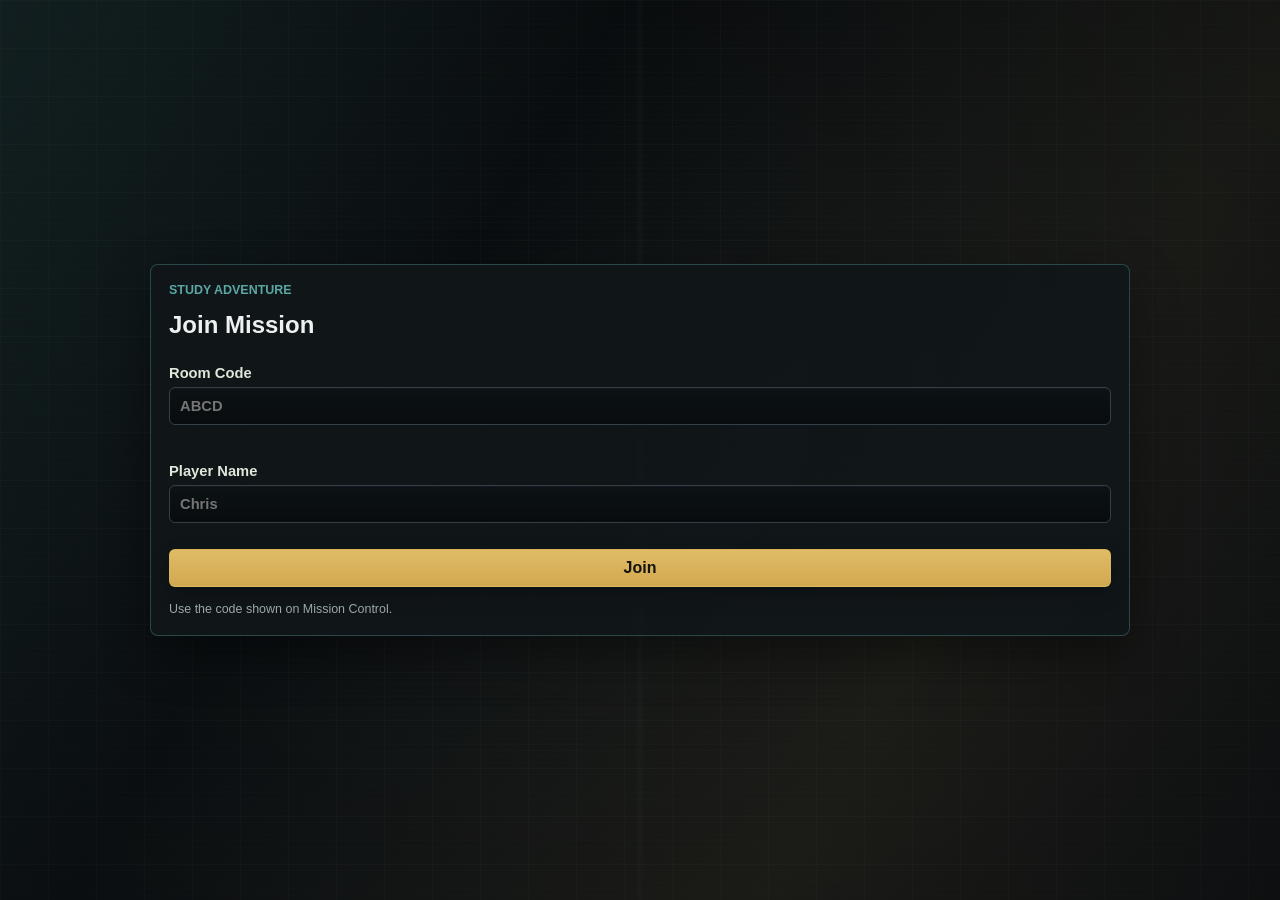
==== commit c11517ad: "Upgrade mission console combat and player experience" ====
--- a/player.html
+++ b/player.html
@@ -4,7 +4,7 @@
     <meta charset="utf-8">
     <meta name="viewport" content="width=device-width, initial-scale=1">
     <title>Study Adventure Player</title>
-    <link rel="stylesheet" href="styles.css?v=hint-hp-bubble-1">
+    <link rel="stylesheet" href="styles.css?v=mobile-width-3">
   </head>
   <body class="player-body">
     <div class="player-signal-field" aria-hidden="true">
@@ -36,27 +36,29 @@
           <strong id="playerRoomBadge">----</strong>
         </div>
         <p id="playerIdentity" class="field-note"></p>
-        <label class="player-haptics-toggle">
-          <input id="playerHapticsToggle" type="checkbox">
-          <span>Phone vibration alerts</span>
-        </label>
-        <p id="playerHapticsNote" class="player-haptics-note"></p>
         <div id="playerVitals" class="player-vitals" aria-live="polite">
           <strong>HP --</strong>
           <span>Awaiting squad telemetry</span>
         </div>
+        <section id="playerLoadoutArea" class="player-loadout-area" hidden></section>
+        <section id="playerClassPanel" class="player-class-panel" hidden></section>
+        <section id="playerQueuedActionPanel" class="player-queued-action-panel" hidden></section>
         <div id="playerPromptArea" class="player-prompt-area">
           <div class="player-waiting">
             <span class="signal-bars" aria-hidden="true"><i></i><i></i><i></i><i></i></span>
             <p>Waiting for Mission Control.</p>
           </div>
         </div>
-        <section id="playerClassPanel" class="player-class-panel" hidden></section>
-        <section id="playerQueuedActionPanel" class="player-queued-action-panel" hidden></section>
+        <section id="playerAnswerFeedbackPanel" class="player-answer-feedback-panel" hidden aria-live="polite"></section>
+        <label class="player-haptics-toggle">
+          <input id="playerHapticsToggle" type="checkbox">
+          <span>Phone vibration alerts</span>
+        </label>
+        <p id="playerHapticsNote" class="player-haptics-note"></p>
       </section>
     </main>
     <script src="shared-data.js?v=cleanup-1"></script>
-    <script src="combat-system.js?v=classes-tactician-2"></script>
-    <script src="player.js?v=enforcer-shield-1"></script>
+    <script src="combat-system.js?v=enforcer-reserve-1"></script>
+    <script src="player.js?v=hostiles-panel-1"></script>
   </body>
 </html>
--- a/styles.css
+++ b/styles.css
@@ -672,6 +672,34 @@
   --atmo-edge: #101617;
 }
 
+body.mission-active[data-mission-theme="bunker"] {
+  --accent: #b6a267;
+  --accent-2: #708e62;
+  --atmo-r: 104;
+  --atmo-g: 91;
+  --atmo-b: 45;
+  --atmo-secondary-r: 65;
+  --atmo-secondary-g: 103;
+  --atmo-secondary-b: 71;
+  --atmo-deep: #050704;
+  --atmo-mid: #0d1009;
+  --atmo-edge: #11130c;
+}
+
+body.mission-active[data-mission-theme="space-station"] {
+  --accent: #c3ad79;
+  --accent-2: #718b9e;
+  --atmo-r: 73;
+  --atmo-g: 91;
+  --atmo-b: 103;
+  --atmo-secondary-r: 127;
+  --atmo-secondary-g: 102;
+  --atmo-secondary-b: 72;
+  --atmo-deep: #040607;
+  --atmo-mid: #0b1013;
+  --atmo-edge: #11100e;
+}
+
 body.mission-active[data-mission-theme="military"] {
   --accent: #d2a84f;
   --accent-2: #64b5b2;
@@ -848,6 +876,7 @@
   display: grid;
   place-items: center;
   padding: 16px;
+  overflow-x: hidden;
   transition: background 0.35s ease;
 }
 
@@ -894,6 +923,7 @@
   gap: 14px;
   min-width: 0;
   box-sizing: border-box;
+  overflow: hidden;
   padding: 18px;
   border: 1px solid rgba(90, 167, 164, 0.34);
   border-radius: 8px;
@@ -977,7 +1007,7 @@
 .player-vitals {
   position: relative;
   z-index: 1;
-  display: flex;
+  display: block;
   gap: 10px;
   align-items: center;
   justify-content: space-between;
@@ -1022,6 +1052,18 @@
 }
 
 .player-queued-action-panel[hidden] {
+  display: none;
+}
+
+.player-loadout-area {
+  display: grid;
+  gap: 9px;
+  min-width: 0;
+  width: 100%;
+  box-sizing: border-box;
+}
+
+.player-loadout-area[hidden] {
   display: none;
 }
 
@@ -1246,19 +1288,61 @@
   color: var(--danger);
 }
 
+/* Player devices use a compact, stable stack: vitals, loadout, question,
+   answer result, then the optional haptics control. */
+#missionCard {
+  gap: 9px;
+  padding: 13px;
+}
+
+.player-answer-feedback-panel {
+  min-width: 0;
+  width: 100%;
+  box-sizing: border-box;
+}
+
+.player-answer-feedback-panel[hidden] { display: none; }
+.player-answer-feedback-panel .player-answer-feedback {
+  padding: 6px 8px;
+  border-radius: 6px;
+  font-size: 0.66rem;
+}
+
+.player-haptics-toggle {
+  order: 30;
+  padding: 5px 7px;
+  font-size: 0.68rem;
+}
+
+.player-haptics-toggle input {
+  width: 14px;
+  height: 14px;
+}
+
+.player-haptics-note {
+  order: 31;
+  margin-top: -5px;
+  font-size: 0.6rem;
+  text-align: right;
+}
+
+.player-haptics-note { display: none; }
+.player-haptics-toggle.unsupported + .player-haptics-note { display: block; }
+
 @media (max-width: 560px) {
   body.player-body {
     align-items: start;
     justify-items: center;
     min-height: 100dvh;
-    padding: max(10px, env(safe-area-inset-top)) max(10px, env(safe-area-inset-right)) max(10px, env(safe-area-inset-bottom)) max(10px, env(safe-area-inset-left));
+    padding: max(6px, env(safe-area-inset-top)) max(6px, env(safe-area-inset-right)) max(6px, env(safe-area-inset-bottom)) max(6px, env(safe-area-inset-left));
     overflow-x: hidden;
   }
 
   .player-shell {
     width: 100%;
     max-width: 430px;
-    min-height: calc(100dvh - 20px);
+    min-height: calc(100dvh - 12px);
+    height: calc(100dvh - 12px);
     align-content: center;
     gap: 10px;
   }
@@ -1271,8 +1355,8 @@
     overflow-y: auto;
     overflow-x: hidden;
     overscroll-behavior: contain;
-    gap: 10px;
-    padding: 13px;
+    gap: 6px;
+    padding: 9px;
     border-radius: 7px;
     scrollbar-width: none;
   }
@@ -1286,7 +1370,7 @@
   }
 
   .player-card h1 {
-    font-size: 1.35rem;
+    font-size: 1.16rem;
     line-height: 1.08;
   }
 
@@ -1307,19 +1391,51 @@
     z-index: 2;
     align-items: flex-start;
     flex-direction: column;
-    gap: 4px;
+    gap: 3px;
     min-height: 0;
-    padding: 9px 10px;
+    padding: 6px 8px;
   }
 
   .player-vitals span {
     text-align: left;
+  }
+
+  .player-vitals-modern {
+    gap: 5px;
+  }
+
+  .player-vitals-modern-top {
+    gap: 5px;
+  }
+
+  .player-vitals-class-icon {
+    width: 1.65rem;
+    height: 1.65rem;
+    border-radius: 5px;
+    font-size: 0.95rem;
+  }
+
+  .player-vitals-modern-top strong {
+    font-size: 0.86rem;
+  }
+
+  .player-vitals-modern-top small {
+    font-size: 0.58rem;
+  }
+
+  .player-vitals-modern-top > b {
+    font-size: 0.64rem;
+  }
+
+  .player-vitals-modern-summary {
+    gap: 3px;
+    font-size: 0.56rem;
   }
 
   .player-prompt-area,
   .player-prompt,
   .player-waiting {
-    gap: 9px;
+    gap: 5px;
     min-height: 0;
   }
 
@@ -1328,7 +1444,8 @@
   }
 
   .player-prompt {
-    padding: 10px;
+    gap: 5px;
+    padding: 7px;
   }
 
   .player-prompt > span,
@@ -1337,13 +1454,111 @@
   .player-action-form label,
   .player-submit-status,
   .field-note {
-    font-size: 0.74rem;
+    font-size: 0.64rem;
   }
 
   .playerChoiceBtn {
-    min-height: 46px;
-    gap: 8px;
-    padding: 10px;
+    min-height: 38px;
+    gap: 5px;
+    padding: 6px 7px;
+    font-size: 0.72rem;
+  }
+
+  .player-choice-grid {
+    grid-template-columns: repeat(2, minmax(0, 1fr));
+    gap: 5px;
+  }
+
+  .playerChoiceBtn span {
+    line-height: 1.12;
+  }
+
+  .player-prompt > span {
+    margin-bottom: 2px;
+    padding: 3px 5px;
+    font-size: 0.58rem;
+  }
+
+  .player-prompt > h2 {
+    font-size: 0.8rem;
+    line-height: 1.08;
+  }
+
+  .player-prompt > p[data-prompt-question] {
+    font-size: 0.82rem;
+    line-height: 1.16;
+  }
+
+  .player-submit-status {
+    min-height: 14px;
+    font-size: 0.62rem;
+  }
+
+  .player-countdown {
+    gap: 4px;
+    padding: 5px 6px;
+  }
+
+  .player-countdown-heading strong {
+    font-size: 0.78rem;
+  }
+
+  .player-loadout-area {
+    gap: 4px;
+  }
+
+  .player-class-loadout,
+  .player-inventory-panel {
+    gap: 3px;
+    padding: 5px 6px;
+  }
+
+  .player-class-loadout > small {
+    max-height: 2.25em;
+    overflow: hidden;
+    font-size: 0.55rem;
+    line-height: 1.12;
+  }
+
+  .player-class-loadout-heading strong,
+  .player-inventory-panel > strong {
+    font-size: 0.64rem;
+  }
+
+  .player-ability-btn {
+    min-height: 28px;
+    padding: 4px 6px;
+    font-size: 0.58rem;
+  }
+
+  .player-inventory-row {
+    gap: 3px;
+    padding: 4px 0;
+  }
+
+  .player-inventory-row strong { font-size: 0.6rem; }
+  .player-inventory-row small { font-size: 0.52rem; line-height: 1.12; }
+
+  .player-answer-feedback-panel .player-answer-feedback {
+    gap: 1px;
+    padding: 4px 6px;
+    font-size: 0.58rem;
+    line-height: 1.12;
+  }
+
+  .player-answer-feedback-panel .player-answer-feedback strong {
+    font-size: 0.62rem;
+  }
+
+  .player-haptics-toggle {
+    padding: 3px 5px;
+    font-size: 0.58rem;
+  }
+
+  .player-haptics-note {
+    max-height: 1.2em;
+    overflow: hidden;
+    font-size: 0.52rem;
   }
 
   .player-fill-form,
@@ -1354,6 +1569,90 @@
   .player-fill-form button,
   .player-action-row button {
     width: 100%;
+  }
+
+  /* Mobile player pages use one scrollable column. Keep each dynamic panel
+     in normal flow so abilities, inventory, prompts, and answers cannot
+     paint over one another when their contents change. */
+  #missionCard > *,
+  #missionCard .player-vitals,
+  #missionCard .player-prompt-area,
+  #missionCard .player-loadout-area,
+  #missionCard .player-class-panel,
+  #missionCard .player-queued-action-panel,
+  #missionCard .player-prompt,
+  #missionCard .player-waiting {
+    position: static;
+    z-index: auto;
+    transform: none;
+    flex: 0 0 auto;
+    min-width: 0;
+    max-width: 100%;
+    box-sizing: border-box;
+  }
+
+  #missionCard {
+    align-content: start;
+    justify-content: flex-start;
+  }
+
+  .player-vitals,
+  .player-vitals-modern,
+  .player-prompt-area,
+  .player-prompt,
+  .player-waiting,
+  .player-loadout-area,
+  .player-queued-action-panel,
+  .player-class-panel {
+    width: 100%;
+  }
+
+  .player-vitals {
+    overflow: visible;
+  }
+
+  .player-prompt-area {
+    display: block;
+  }
+
+  .player-prompt-area > .player-prompt,
+  .player-prompt-area > .player-waiting {
+    display: grid;
+  }
+
+  .player-prompt [data-prompt-action],
+  .player-prompt .player-action-form,
+  .player-queued-action-panel .player-action-form,
+  .player-choice-grid,
+  .player-answer-controls,
+  .player-fill-form,
+  .player-action-row,
+  .player-class-action-row,
+  .player-inventory-actions {
+    position: static;
+    width: 100%;
+    min-width: 0;
+    box-sizing: border-box;
+  }
+
+  .player-prompt > h2,
+  .player-prompt > p,
+  .player-prompt .player-submit-status,
+  .player-prompt .player-class-hint,
+  .player-prompt .player-combat-status,
+  .player-prompt .player-countdown,
+  .player-vitals-modern small,
+  .player-inventory-row small {
+    overflow-wrap: anywhere;
+    word-break: normal;
+  }
+
+  .playerChoiceBtn,
+  .player-fill-form button,
+  .player-action-row button,
+  .player-ability-btn {
+    position: relative;
+    z-index: 1;
   }
 }
 
@@ -2649,23 +2948,33 @@
   transition: visibility 0s linear 0.76s, opacity 0.76s ease, filter 0.76s ease, transform 0.76s cubic-bezier(0.16, 0.76, 0.24, 1);
 }
 
-body.dashboard-booting.dashboard-stage-map .map-main > .panel-header,
-body.dashboard-booting.dashboard-stage-map .map-main > .map-wrap,
-body.dashboard-booting.dashboard-stage-telemetry .map-main > .legend,
-body.dashboard-booting.dashboard-stage-telemetry .map-main > .route-telemetry,
-body.dashboard-booting.dashboard-stage-telemetry .map-main > .map-emergency-timer,
-body.dashboard-booting.dashboard-stage-telemetry .map-sidebar > .mission-progress,
-body.dashboard-booting.dashboard-stage-telemetry .map-sidebar > .last-answer-panel,
-body.dashboard-booting.dashboard-stage-log .play-panel > .briefing,
-body.dashboard-booting.dashboard-stage-log .play-panel > .mission-log-heading,
-body.dashboard-booting.dashboard-stage-encounter .play-panel > .encounter,
-body.dashboard-booting.dashboard-stage-status .play-panel > .status-update-panel,
-body.dashboard-booting.dashboard-stage-operators .map-sidebar > .status-grid,
-body.dashboard-booting.dashboard-stage-supplies .map-sidebar > .inventory-actions,
-body.dashboard-booting.dashboard-stage-tools .map-main > .map-control-dock,
-body.dashboard-booting.dashboard-stage-tools .map-sidebar > .player-session-panel,
-body.dashboard-booting.dashboard-stage-tools .play-panel > .play-control-dock,
-body.dashboard-booting.dashboard-stage-tools .play-panel > .mission-utility-shell {
+/* Mission mode normally forces the challenge timer visible. During the boot
+   cascade, keep it concealed until its explicit final center-column stage. */
+body.mission-active.dashboard-booting:not(.dashboard-stage-center-timer) .map-main > .map-emergency-timer {
+  visibility: hidden;
+  opacity: 0;
+  filter: blur(7px) brightness(0.55);
+  transform: translateY(14px) scale(0.985);
+}
+
+body.dashboard-booting.dashboard-stage-center-top .map-main > .panel-header,
+body.dashboard-booting.dashboard-stage-center-screen .map-main > .map-wrap,
+body.dashboard-booting.dashboard-stage-center-initiative .map-main > .initiative-timeline,
+body.dashboard-booting.dashboard-stage-center-legend .map-main > .legend,
+body.dashboard-booting.dashboard-stage-center-simulator .map-main > .sim-tool-panel,
+body.dashboard-booting.dashboard-stage-center-controls .map-main > .map-control-dock,
+body.dashboard-booting.dashboard-stage-center-route .map-main > .route-telemetry,
+body.dashboard-booting.dashboard-stage-center-timer .map-main > .map-emergency-timer,
+body.dashboard-booting.dashboard-stage-left-progress .map-sidebar > .mission-progress,
+body.dashboard-booting.dashboard-stage-left-operators .map-sidebar > .status-grid,
+body.dashboard-booting.dashboard-stage-left-supplies .map-sidebar > .inventory-actions,
+body.dashboard-booting.dashboard-stage-left-devices .map-sidebar > .player-session-panel,
+body.dashboard-booting.dashboard-stage-right-log .play-panel > .briefing,
+body.dashboard-booting.dashboard-stage-right-log .play-panel > .mission-log-heading,
+body.dashboard-booting.dashboard-stage-right-encounter .play-panel > .encounter,
+body.dashboard-booting.dashboard-stage-right-status .play-panel > .status-update-panel,
+body.dashboard-booting.dashboard-stage-right-tools .play-panel > .play-control-dock,
+body.dashboard-booting.dashboard-stage-right-tools .play-panel > .mission-utility-shell {
   visibility: visible;
   opacity: 1;
   filter: blur(0);
@@ -2680,7 +2989,7 @@
   transform: translateX(-24px) scale(0.94);
 }
 
-body.dashboard-booting.dashboard-stage-operators .status-grid .status-card {
+body.dashboard-booting.dashboard-stage-left-operators .status-grid .status-card {
   animation: dashboardOperatorDeploy 0.72s cubic-bezier(0.13, 0.84, 0.23, 1.18) calc(var(--operator-boot-index, 0) * 0.28s) both;
 }
 
@@ -7352,7 +7661,8 @@
 .chat-transcript-scroll-inner {
   display: grid;
   gap: 7px;
-  will-change: transform;
+  min-width: 0;
+  max-width: 100%;
 }
 
 .chat-transcript::-webkit-scrollbar {
@@ -7377,6 +7687,7 @@
 .transcript-entry p {
   margin: 0;
   white-space: pre-line;
+  overflow-wrap: anywhere;
 }
 
 .final-mission-entry h3 {
@@ -8099,54 +8410,47 @@
   stroke: #7f8b79;
 }
 
-.route-line.discovering {
-  animation: routeLineDiscovery 0.72s ease-out both;
-}
-
-.route-trail {
+.route-line.active {
   stroke: var(--accent-2);
-  stroke-width: 7;
-  stroke-linecap: round;
-  stroke-dasharray: 13 10;
-  fill: none;
-  filter: drop-shadow(0 0 7px rgba(90, 167, 164, 0.9));
-  animation: routeSegmentGlow 0.76s ease-in-out infinite alternate;
-}
-
-.route-trail.incorrect {
-  stroke: var(--incorrect);
-  filter: drop-shadow(0 0 7px rgba(188, 81, 72, 0.94));
-}
-
-.squad-marker-halo {
-  fill: rgba(90, 167, 164, 0.14);
-  stroke: rgba(233, 255, 255, 0.76);
-  stroke-width: 2;
-}
-
-.squad-marker {
+}
+
+.map-squad-marker {
+  position: absolute;
+  left: 0;
+  top: 0;
+  z-index: 3;
+  width: 22px;
+  height: 22px;
   pointer-events: none;
-}
-
-.squad-marker.stationary .squad-marker-dot {
-  fill: var(--accent);
-  filter: drop-shadow(0 0 9px rgba(217, 184, 95, 0.88));
-}
-
-.squad-marker-dot {
-  fill: var(--accent-2);
-  stroke: #e9ffff;
-  stroke-width: 2;
-  filter: drop-shadow(0 0 8px rgba(188, 81, 72, 0.96));
-}
-
-.squad-marker.incorrect .squad-marker-halo {
-  fill: rgba(188, 81, 72, 0.16);
-  stroke: rgba(255, 211, 205, 0.82);
-}
-
-.squad-marker.incorrect .squad-marker-dot {
-  fill: var(--incorrect);
+  border: 2px solid rgba(233, 255, 255, 0.82);
+  border-radius: 50%;
+  background: rgba(90, 167, 164, 0.16);
+  contain: strict;
+}
+
+.map-squad-marker[hidden] {
+  display: none;
+}
+
+.map-squad-marker.traveling {
+  transition: transform 2.2s cubic-bezier(0.22, 0.72, 0.2, 1);
+  will-change: transform;
+}
+
+.map-squad-marker i {
+  position: absolute;
+  inset: 5px;
+  border-radius: 50%;
+  background: var(--accent-2);
+}
+
+.map-squad-marker.incorrect {
+  border-color: rgba(255, 211, 205, 0.86);
+  background: rgba(188, 81, 72, 0.18);
+}
+
+.map-squad-marker.incorrect i {
+  background: var(--incorrect);
 }
 
 .map-node {
@@ -8471,7 +8775,7 @@
   body.dashboard-booting .map-main > *,
   body.dashboard-booting .map-sidebar > *,
   body.dashboard-booting .play-panel > *,
-  body.dashboard-booting.dashboard-stage-operators .status-grid .status-card,
+  body.dashboard-booting.dashboard-stage-left-operators .status-grid .status-card,
   body.dashboard-map-boot .map-wrap,
   body.dashboard-map-boot .map-static-overlay,
   body.dashboard-stage-map-lock #missionMap,
@@ -8502,7 +8806,7 @@
     animation: none !important;
   }
 
-  body.dashboard-booting.dashboard-stage-operators .status-grid .status-card {
+  body.dashboard-booting.dashboard-stage-left-operators .status-grid .status-card {
     opacity: 1;
     filter: none;
     transform: none;
@@ -8583,7 +8887,8 @@
     repeating-linear-gradient(97deg, transparent 0 6px, rgba(255,70,48,0.1) 7px 8px);
   background-size: 9px 7px, 17px 13px;
   mix-blend-mode: screen;
-  animation: combat-static 0.3s steps(2, end) infinite;
+  opacity: 0.22;
+  animation: combat-static 0.75s steps(2, end) infinite;
 }
 
 .combat-stage.entering {
@@ -8591,10 +8896,19 @@
   animation: combat-stage-reveal 1.65s steps(1, end) both;
 }
 .combat-stage.entering::before { animation: combat-layer-reveal 1.65s steps(1, end) both; }
-.combat-stage.entering::after { animation: combat-layer-reveal 1.65s steps(1, end) both, combat-static 0.3s steps(2, end) 1.65s infinite; }
-.map-panel.combat-map-zooming #missionMap {
-  transform-origin: var(--combat-zoom-x, 50%) var(--combat-zoom-y, 50%);
-  animation: combat-map-contact-zoom 1.15s cubic-bezier(.68,0,.3,1) both;
+.combat-stage.entering::after { animation: combat-layer-reveal 1.65s steps(1, end) both, combat-static 0.75s steps(2, end) 1.65s 4; }
+.map-panel.combat-map-transitioning .map-static-overlay {
+  opacity: 0.08;
+  animation: none;
+  filter: none;
+  mix-blend-mode: normal;
+}
+.map-panel.combat-map-transitioning .map-static-overlay::before,
+.map-panel.combat-map-transitioning .map-static-overlay::after {
+  animation: none;
+}
+.map-panel.combat-map-transitioning .map-wrap::after {
+  animation: combat-map-contact-blackout 1.15s cubic-bezier(.68,0,.3,1) both;
 }
 .combat-stage.exiting { opacity: 0; filter: blur(5px) saturate(0.35); pointer-events: none; }
 .combat-stage.entering .combat-party-formation {
@@ -8632,12 +8946,11 @@
 .combat-stage.entering .combat-stage-wipe i:nth-child(2) { animation-delay: 1.12s; }
 .combat-stage.entering .combat-stage-wipe i:nth-child(3) { animation-delay: 1.24s; }
 
-@keyframes combat-map-contact-zoom {
-  0%, 13%, 28% { transform: scale(1); filter: brightness(1); }
-  7%, 21% { transform: scale(1.012); filter: brightness(1.16) saturate(0.88); }
-  34% { transform: scale(1); filter: brightness(1); }
-  60% { transform: scale(7); filter: brightness(0.28) blur(0.5px); }
-  82%, 100% { transform: scale(11); filter: brightness(0) blur(1px); }
+@keyframes combat-map-contact-blackout {
+  0%, 13%, 28%, 34% { opacity: 0; }
+  7%, 21% { opacity: 0.12; }
+  60% { opacity: 0.42; }
+  82%, 100% { opacity: 1; }
 }
 
 @keyframes combat-stage-reveal {
@@ -8719,6 +9032,13 @@
 .combat-enemy-unit:nth-child(2) { animation-delay: -1.1s; }
 .combat-enemy-unit:nth-child(3) { animation-delay: -2.2s; }
 
+/* Standard enemies remain visually anchored between actions. Entrance, attack,
+   hit, stun, and defeat states use more specific rules later in this sheet. */
+.combat-enemy-unit:not(.boss) {
+  width: min(13.05rem, 31%);
+  animation: none;
+}
+
 .combat-unit-sprite {
   position: relative;
   display: grid;
@@ -8729,6 +9049,23 @@
   color: #ff7562;
   font-size: clamp(2.2rem, 6vw, 4.5rem);
   filter: drop-shadow(0 0 10px rgba(255, 76, 57, 0.72));
+}
+
+.combat-enemy-image-sprite {
+  width: clamp(8.1rem, 15vw, 13.2rem);
+  aspect-ratio: 0.9;
+  font-size: 0;
+}
+
+.combat-enemy-image {
+  display: block;
+  width: 100%;
+  height: 100%;
+  object-fit: contain;
+  object-position: center bottom;
+  pointer-events: none;
+  user-select: none;
+  filter: drop-shadow(0 0 12px rgba(255, 62, 48, 0.48));
 }
 
 .combat-enemy-unit.medium .combat-unit-sprite { color: #f2a54d; transform: scale(1.08); }
@@ -8806,8 +9143,8 @@
   transform: none;
   transform-origin: 50% 37%;
   background:
-    radial-gradient(ellipse at 37% 37%, rgba(255, 0, 8, 0.56), transparent 8%),
-    radial-gradient(ellipse at 63% 37%, rgba(255, 0, 8, 0.56), transparent 8%),
+    radial-gradient(ellipse at 37% 45%, rgba(255, 0, 8, 0.56), transparent 8%),
+    radial-gradient(ellipse at 63% 45%, rgba(255, 0, 8, 0.56), transparent 8%),
     linear-gradient(180deg, rgba(24, 0, 2, 0), rgba(9, 0, 1, 0.14)),
     url("assets/boss-eyes-optimized.webp") center -6rem / 100% auto no-repeat;
   background-blend-mode: screen, screen, multiply, normal;
@@ -8839,7 +9176,7 @@
 .combat-stage.entering.boss-fight::after {
   animation:
     combat-layer-reveal 1.65s steps(1, end) both,
-    combat-static 0.3s steps(2, end) 1.65s infinite,
+    combat-static 0.6s steps(2, end) 1.65s 3,
     combat-boss-entry-glitch-static 1.15s steps(1, end) 3.05s both;
 }
 .combat-stage.boss-fight.boss-eyes-attacking::before { animation: combat-boss-background-attack 1.02s cubic-bezier(.2,.8,.25,1) both; }
@@ -9042,6 +9379,9 @@
 .combat-party-unit.answer-wrong { border-color: rgba(255, 190, 75, 0.92); box-shadow: inset 0 0 18px rgba(225, 135, 28, 0.2), 0 0 12px rgba(255, 162, 42, 0.16); }
 .combat-answer-cue { position: absolute; top: 0.34rem; right: 0.4rem; color: #68e49b; font-size: 0.48rem; letter-spacing: 0.06em; }
 .combat-party-unit.answer-wrong .combat-answer-cue { color: #ffc25d; }
+.status-card-ability-armed { border-color: color-mix(in srgb, var(--player-color, #9eeeff) 82%, #ffffff); box-shadow: inset 0 0 18px color-mix(in srgb, var(--player-color, #9eeeff) 18%, transparent), 0 0 14px color-mix(in srgb, var(--player-color, #9eeeff) 28%, transparent); }
+.ability-armed-badge { display: inline-flex; align-items: center; justify-content: center; min-width: 3.1rem; padding: 2px 5px; border: 1px solid currentColor; border-radius: 999px; color: #fff1a5; background: rgba(102, 75, 12, 0.62); font-size: .52rem; font-weight: 900; letter-spacing: .08em; animation: abilityArmedPulse 1.4s ease-in-out infinite; }
+@keyframes abilityArmedPulse { 0%, 100% { box-shadow: 0 0 0 rgba(255, 221, 103, 0); } 50% { box-shadow: 0 0 10px rgba(255, 221, 103, 0.42); } }
 
 .combat-action-banner {
   position: absolute;
@@ -9080,6 +9420,8 @@
 .combat-party-unit.ability-casting { z-index: 9; border-color: #bfefff; box-shadow: 0 0 22px rgba(106, 231, 255, 0.72), inset 0 0 20px rgba(106, 231, 255, 0.18); animation: combat-ability-cast 0.62s ease; }
 .combat-party-unit.healing { border-color: #8ff0a4; box-shadow: 0 0 24px rgba(110, 240, 137, 0.72), inset 0 0 20px rgba(110, 240, 137, 0.2); animation: combat-heal-pulse 0.62s ease; }
 .combat-party-unit.ability-targeted { border-color: #ffe477; box-shadow: 0 0 22px rgba(255, 210, 74, 0.68), inset 0 0 18px rgba(255, 210, 74, 0.18); }
+.combat-party-unit.redirect-source { border-color: #ff7474; box-shadow: 0 0 28px rgba(255, 62, 54, 0.78), inset 0 0 20px rgba(255, 62, 54, 0.22); animation: redirect-source-pull 0.82s ease both; }
+.combat-party-unit.redirect-target { border-color: #73eaff; box-shadow: 0 0 34px rgba(74, 215, 255, 0.95), inset 0 0 24px rgba(74, 215, 255, 0.3); animation: redirect-target-intercept 0.9s ease both; }
 .combat-bubble {
   position: absolute;
   z-index: 11;
@@ -9133,6 +9475,8 @@
 }
 @keyframes combat-hit-shake { 20%, 70% { transform: translateX(-7px); } 45%, 90% { transform: translateX(7px); } }
 @keyframes combat-block-flash { 0%, 100% { filter: brightness(1); } 35%, 70% { box-shadow: 0 0 20px rgba(115,232,255,0.8); filter: brightness(1.75); } }
+@keyframes redirect-source-pull { 0%, 100% { transform: translateX(0); filter: brightness(1); } 35% { transform: translateX(-8px) scale(0.96); filter: brightness(1.8) saturate(1.45); } 70% { transform: translateX(5px) scale(1.02); } }
+@keyframes redirect-target-intercept { 0%, 100% { transform: translateX(0) scale(1); filter: brightness(1); } 28% { transform: translateX(-10px) scale(1.04); filter: brightness(2.1) saturate(1.5); } 55% { transform: translateX(12px) scale(1.1); filter: brightness(2.35) saturate(1.55); } 78% { transform: translateX(-4px) scale(1.02); } }
 @keyframes combat-stunned-shake { 15%, 45%, 75% { transform: translateX(-9px) rotate(-2deg); } 30%, 60%, 90% { transform: translateX(9px) rotate(2deg); } }
 @keyframes combat-enemy-idle { 0%, 100% { transform: translate(0, 0) rotate(-1deg); } 45% { transform: translate(6px, -5px) rotate(1deg); } 72% { transform: translate(-4px, 2px) rotate(0); } }
 @keyframes combat-warning-light { 0%, 100% { box-shadow: inset 0 0 8px rgba(255,48,32,0.14); } 50% { box-shadow: inset 0 0 28px rgba(255,48,32,0.48), 0 0 14px rgba(255,48,32,0.22); } }
@@ -9175,6 +9519,37 @@
   --swipe-overlay-tone: hue-rotate(148deg) saturate(0.72) brightness(1.35) drop-shadow(0 0 0.55rem rgba(59, 220, 255, 0.95));
 }
 
+.combat-fatal-redirect {
+  position: absolute;
+  z-index: 19;
+  left: 50%;
+  top: 48%;
+  width: min(76%, 42rem);
+  min-height: 3.2rem;
+  display: grid;
+  place-items: center;
+  padding: 0.5rem 1rem;
+  pointer-events: none;
+  border: 2px solid rgba(119, 233, 255, 0.92);
+  border-left-color: rgba(255, 84, 84, 0.95);
+  border-right-color: rgba(255, 84, 84, 0.95);
+  background: linear-gradient(90deg, rgba(255, 39, 39, 0.1), rgba(41, 194, 255, 0.26), rgba(255, 39, 39, 0.1));
+  color: #efffff;
+  font-size: clamp(0.75rem, 1.8vw, 1.1rem);
+  font-weight: 1000;
+  letter-spacing: 0.2em;
+  text-shadow: 0 0 8px #45ddff, 0 0 12px #ff4545;
+  transform: translate(-50%, -50%) scaleX(0.18);
+  animation: fatal-redirect-banner 0.98s ease-out both;
+}
+
+@keyframes fatal-redirect-banner {
+  0% { opacity: 0; transform: translate(-50%, -50%) scaleX(0.18); filter: blur(7px); }
+  18% { opacity: 1; transform: translate(-50%, -50%) scaleX(1.08); filter: blur(0); }
+  42% { transform: translate(-50%, -50%) scaleX(0.98); box-shadow: 0 0 34px rgba(66, 221, 255, 0.65), inset 0 0 22px rgba(255, 63, 63, 0.25); }
+  100% { opacity: 0; transform: translate(-50%, -50%) scaleX(1.02); filter: blur(2px); }
+}
+
 @keyframes combat-boss-swipe-travel {
   0% { opacity: 0; }
   8% { opacity: 1; }
@@ -9226,6 +9601,7 @@
 }
 
 .combat-damage-float.block { color: #85edff; text-shadow: 0 2px 0 #000, 0 0 8px #43d8ff; }
+.combat-damage-float.redirect { color: #fff0a1; text-shadow: 0 2px 0 #000, 0 0 10px #ff4e4e, 0 0 20px #49dfff; font-size: clamp(0.82rem, 2.4vw, 1.5rem); }
 .combat-damage-float.damage { white-space: pre-line; line-height: 1.05; }
 .combat-damage-float.xp {
   top: 48%;
@@ -9482,6 +9858,7 @@
 button.player-ability-label { cursor: pointer; }
 button.player-ability-label:disabled { cursor: default; opacity: 0.58; }
 .player-ability-state { margin-left: 2px; color: #8fe39c; font-size: 0.46rem; letter-spacing: 0.05em; }
+.player-ability-reserve { color: #86e8ff; font-size: 0.46rem; letter-spacing: 0.04em; }
 .player-ability-state.recharging { color: #ffb875; animation: ability-recharge-pulse 1.6s ease-in-out infinite; }
 .player-item-slots { display: inline-flex; align-items: center; gap: 5px; flex: 0 0 auto; }
 .player-ability-notice-inline { flex: 1 1 100%; color: #c9fffb; font-size: 0.48rem; letter-spacing: 0.02em; }
@@ -9516,6 +9893,11 @@
 .player-vitals-modern-top > b { color: #ffe18a; font-size: 0.72rem; }
 .player-vitals-modern-summary { display: flex; flex-wrap: wrap; gap: 5px; color: #b8cbd1; font-size: 0.64rem; }
 .player-vitals-modern-summary span { padding: 2px 5px; border: 1px solid rgba(255,255,255,0.1); border-radius: 3px; background: rgba(4, 12, 16, 0.54); }
+.player-answer-feedback { display: grid; gap: 2px; padding: 6px 8px; border-left: 3px solid #7ce7a5; background: rgba(12, 55, 40, 0.46); color: #d8f7e4; font-size: 0.66rem; line-height: 1.25; }
+.player-answer-feedback strong { letter-spacing: 0.08em; font-size: 0.68rem; }
+.player-answer-feedback.wrong { border-left-color: #ff9b72; background: rgba(71, 29, 22, 0.48); color: #ffe0d5; }
+.player-answer-feedback.wrong strong { color: #ffb08f; }
+.player-answer-feedback span { overflow-wrap: anywhere; }
 .player-class-loadout, .player-inventory-panel { display: grid; gap: 5px; min-width: 0; padding: 8px; border: 1px solid color-mix(in srgb, var(--player-class-color, #9eeeff) 28%, transparent); border-radius: 6px; background: rgba(4, 12, 16, 0.56); }
 .player-class-loadout > small { color: #a9c1c8; font-size: 0.64rem; line-height: 1.35; }
 .player-class-loadout-heading { display: flex; align-items: center; justify-content: space-between; gap: 8px; min-width: 0; }
@@ -9524,14 +9906,25 @@
 .player-class-loadout-heading.empowered b { color: #ffd47a; }
 .player-class-loadout-heading b { color: #8fe39c; font-size: 0.58rem; letter-spacing: 0.05em; }
 .player-class-loadout-heading b.recharging { color: #ffb875; animation: ability-recharge-pulse 1.6s ease-in-out infinite; }
+.player-class-loadout-heading b.optimistic-arming { color: #ffe07a; animation: ability-recharge-pulse 0.7s ease-in-out infinite; }
 .player-class-action-row { display: grid; grid-template-columns: minmax(0, 1fr); gap: 6px; min-width: 0; }
 .tactician-protocol-picker { display: inline-flex; align-items: center; gap: .28rem; color: var(--muted, #8ea3b5); font-size: .62rem; letter-spacing: .06em; text-transform: uppercase; }
 .tactician-protocol-picker select { min-width: 4.8rem; padding: .2rem .3rem; border: 1px solid color-mix(in srgb, var(--player-color, #9eeeff) 45%, #1d2934); border-radius: .3rem; background: #0b1219; color: #d8ecf4; font: inherit; letter-spacing: .02em; text-transform: none; }
+.tactician-protocol-button { display: grid; grid-template-columns: auto 1fr; align-items: center; gap: 1px 6px; width: 100%; min-height: 42px; padding: 6px 8px; border: 1px solid rgba(126, 213, 255, 0.45); border-radius: 6px; color: #e9fbff; background: linear-gradient(135deg, rgba(25, 84, 105, 0.9), rgba(7, 26, 38, 0.92)); text-align: left; cursor: pointer; }
+.tactician-protocol-button span { grid-row: 1 / span 2; display: grid; place-items: center; width: 1.45rem; height: 1.45rem; border: 1px solid currentColor; border-radius: 50%; color: #9eeeff; font-size: .48rem; font-weight: 900; writing-mode: vertical-rl; }
+.tactician-protocol-button strong { font-size: .7rem; letter-spacing: .12em; }
+.tactician-protocol-button small { color: #a9c9d4; font-size: .55rem; letter-spacing: .05em; text-transform: uppercase; }
+.tactician-protocol-button.protocol-guard { border-color: rgba(255, 212, 112, 0.64); background: linear-gradient(135deg, rgba(100, 76, 25, 0.9), rgba(37, 28, 12, 0.92)); }
+.tactician-protocol-button.protocol-guard span { color: #ffd56f; }
+.tactician-protocol-button.protocol-support { border-color: rgba(110, 242, 171, 0.6); background: linear-gradient(135deg, rgba(23, 94, 72, 0.9), rgba(8, 37, 31, 0.92)); }
+.tactician-protocol-button.protocol-support span { color: #7cf0b4; }
+.tactician-protocol-button:disabled { opacity: .42; cursor: default; }
 .player-ability-btn { width: 100%; min-height: 34px; padding: 6px 7px; border: 1px solid color-mix(in srgb, var(--player-class-color, #9eeeff) 52%, transparent); border-radius: 4px; color: #e9fbff; background: rgba(11, 43, 52, 0.78); font-size: 0.62rem; font-weight: 800; cursor: pointer; }
 .player-ability-btn:disabled { opacity: 0.42; cursor: default; }
 .player-ability-target { width: 100%; min-width: 0; max-width: none; box-sizing: border-box; padding: 6px 7px; border: 1px solid rgba(255, 216, 131, 0.45); border-radius: 4px; color: #ffe7a4; background: rgba(33, 25, 10, 0.82); font-size: 0.66rem; }
 .player-target-field { display: grid; grid-template-columns: minmax(0, 1fr); gap: 3px; min-width: 0; color: #d9c584; font-size: 0.57rem; letter-spacing: 0.04em; text-transform: uppercase; }
 .player-class-action-row .player-ability-btn, .player-class-action-row .player-ability-target { width: 100%; min-width: 0; box-sizing: border-box; }
+.player-class-loadout.armed { border-color: #ffe07a; box-shadow: 0 0 16px rgba(255, 211, 88, 0.2), inset 0 0 16px rgba(255, 211, 88, 0.08); }
 .player-target-picker-device { display: grid; gap: 5px; min-width: 0; padding: 6px; border: 1px solid rgba(255, 216, 131, 0.24); border-radius: 5px; background: rgba(24, 20, 10, 0.48); }
 .player-target-picker-heading { display: flex; align-items: center; justify-content: space-between; gap: 6px; color: #ffe7a4; font-size: 0.58rem; font-weight: 900; letter-spacing: 0.06em; text-transform: uppercase; }
 .player-target-picker-heading small { color: #9fb6bd; font-size: 0.52rem; font-weight: 600; letter-spacing: 0; text-transform: none; }
@@ -9566,3 +9959,1155 @@
 @keyframes player-notice-in { from { opacity: 0; transform: translateY(-3px); } to { opacity: 1; transform: translateY(0); } }
 .status-card-heading .answer-submit-badge { position: static; transform: none; margin-left: auto; min-width: 0; height: 18px; padding: 0 5px; font-size: 0.48rem; }
 body.mission-active .answer-result-badge { width: 18px; height: 18px; font-size: 0.78rem; }
+
+/* Final mobile overrides: these appear after the device-loadout rules so a
+   later desktop declaration cannot expand the phone layout again. */
+@media (max-width: 560px) {
+  #missionCard {
+    gap: 6px;
+    padding: 9px;
+    overflow-y: auto;
+  }
+
+  .player-vitals-modern { gap: 5px; }
+  .player-vitals-modern-top { gap: 5px; }
+  .player-vitals-class-icon { width: 1.65rem; height: 1.65rem; border-radius: 5px; font-size: 0.95rem; }
+  .player-vitals-modern-top strong { font-size: 0.86rem; }
+  .player-vitals-modern-top small { font-size: 0.58rem; }
+  .player-vitals-modern-top > b { font-size: 0.64rem; }
+  .player-vitals-modern-summary { gap: 3px; font-size: 0.56rem; }
+
+  .player-loadout-area { gap: 4px; }
+  .player-class-loadout, .player-inventory-panel { gap: 3px; padding: 5px 6px; }
+  .player-class-loadout > small { max-height: 2.25em; overflow: hidden; font-size: 0.55rem; line-height: 1.12; }
+  .player-class-loadout-heading strong, .player-inventory-panel > strong { font-size: 0.64rem; }
+  .player-ability-btn { min-height: 28px; padding: 4px 6px; font-size: 0.58rem; }
+  .player-inventory-row { gap: 3px; padding: 4px 0; }
+  .player-inventory-row strong { font-size: 0.6rem; }
+  .player-inventory-row small { font-size: 0.52rem; line-height: 1.12; }
+
+  .player-prompt { gap: 3px; padding: 5px 6px; }
+  .player-prompt > span { margin-bottom: 1px; padding: 2px 4px; font-size: 0.54rem; }
+  .player-prompt > h2 { font-size: 0.7rem; line-height: 1.04; }
+  .player-prompt > p[data-prompt-question] { font-size: 0.76rem; line-height: 1.1; }
+  .player-prompt .player-class-hint { max-height: 1.2em; overflow: hidden; font-size: 0.58rem; line-height: 1.1; }
+  .player-choice-grid { grid-template-columns: repeat(2, minmax(0, 1fr)); gap: 3px; }
+  .playerChoiceBtn { min-height: 32px; gap: 4px; padding: 4px 5px; font-size: 0.66rem; line-height: 1.05; }
+  .playerChoiceBtn span { line-height: 1.05; }
+  .player-submit-status { min-height: 11px; font-size: 0.56rem; line-height: 1.05; }
+  .player-countdown { gap: 3px; padding: 3px 5px; }
+  .player-countdown-heading { font-size: 0.62rem; }
+  .player-countdown-heading strong { font-size: 0.7rem; }
+  .player-countdown-track { height: 3px; }
+  .player-boss-alert { margin: 2px 0; padding: 4px 5px; font-size: 0.62rem; }
+  .player-action-form { gap: 3px; margin-top: 2px; padding-top: 4px; }
+  .player-action-form label { gap: 3px; font-size: 0.6rem; }
+  .player-action-form input,
+  .player-action-form button,
+  .player-fill-form input,
+  .player-fill-form button { min-height: 30px; padding: 4px 6px; font-size: 0.66rem; }
+
+  .player-answer-feedback-panel .player-answer-feedback { gap: 1px; padding: 4px 6px; font-size: 0.58rem; line-height: 1.12; }
+  .player-answer-feedback-panel .player-answer-feedback strong { font-size: 0.62rem; }
+  .player-haptics-toggle { padding: 3px 5px; font-size: 0.58rem; }
+  .player-haptics-toggle input { width: 14px; height: 14px; }
+  .player-haptics-note { max-height: 1.2em; overflow: hidden; font-size: 0.52rem; }
+}
+
+/* Keep the player question/action flow compact at every viewport. The answer
+   choices are always a predictable 2x2 quadrant, and queued actions follow
+   the answer result instead of competing with the question header. */
+.player-prompt {
+  gap: 6px;
+  padding: 8px;
+}
+
+.player-prompt > span {
+  margin-bottom: 0;
+  padding: 3px 6px;
+  font-size: 0.64rem;
+  line-height: 1;
+}
+
+.player-prompt > h2 {
+  font-size: 0.92rem;
+  line-height: 1.05;
+}
+
+.player-prompt > p[data-prompt-question] {
+  line-height: 1.16;
+}
+
+.player-answer-controls,
+.player-choice-grid {
+  min-height: 0;
+  gap: 6px;
+}
+
+.player-choice-grid {
+  grid-template-columns: repeat(2, minmax(0, 1fr));
+}
+
+.playerChoiceBtn {
+  min-height: 44px;
+  padding: 6px 8px;
+}
+
+.player-queued-action-panel {
+  padding: 5px 7px;
+  border-radius: 6px;
+}
+
+.player-queued-action-panel .player-action-form {
+  gap: 3px;
+  margin-top: 0;
+  padding-top: 0;
+  border-top: 0;
+}
+
+.player-queued-action-panel .player-action-form label {
+  gap: 3px;
+  font-size: 0.62rem;
+}
+
+.player-queued-action-panel .player-action-row {
+  grid-template-columns: minmax(0, 1fr) auto;
+  gap: 5px;
+}
+
+.player-queued-action-panel .player-action-row input,
+.player-queued-action-panel .player-action-row button,
+.player-queued-action-panel .player-auto-action-btn {
+  min-height: 28px;
+  padding: 4px 6px;
+  font-size: 0.62rem;
+}
+
+.player-queued-action-panel .player-action-row button {
+  width: auto;
+}
+
+.player-queued-action-panel .player-auto-action-btn {
+  min-height: 24px;
+}
+
+@media (max-width: 560px) {
+  .player-prompt {
+    gap: 3px;
+    padding: 5px 6px;
+  }
+
+  .player-prompt > span {
+    padding: 2px 4px;
+    font-size: 0.54rem;
+  }
+
+  .player-prompt > h2 {
+    font-size: 0.7rem;
+    line-height: 1.04;
+  }
+
+  .player-prompt > p[data-prompt-question] {
+    line-height: 1.1;
+  }
+
+  .player-choice-grid {
+    gap: 3px;
+  }
+
+  .playerChoiceBtn {
+    min-height: 32px;
+    padding: 4px 5px;
+  }
+
+  .player-queued-action-panel .player-action-row {
+    grid-template-columns: minmax(0, 1fr) auto;
+  }
+}
+
+/* Reference player layout: identity and vitals span the card, abilities/items
+   and personal actions share the middle row, and the challenge owns the full
+   width below them. */
+@media (min-width: 701px) {
+  #missionCard {
+    grid-template-columns: repeat(2, minmax(0, 1fr));
+    align-items: start;
+    column-gap: 12px;
+    row-gap: 10px;
+  }
+
+  #missionCard > .player-topline,
+  #missionCard > #playerIdentity,
+  #missionCard > #playerVitals,
+  #missionCard > #playerClassPanel,
+  #missionCard > #playerPromptArea,
+  #missionCard > #playerAnswerFeedbackPanel,
+  #missionCard > .player-haptics-toggle,
+  #missionCard > .player-haptics-note {
+    grid-column: 1 / -1;
+  }
+
+  #missionCard > #playerLoadoutArea { grid-column: 1; }
+  #missionCard > #playerQueuedActionPanel { grid-column: 2; }
+}
+
+.player-loadout-area {
+  gap: 10px;
+  padding: 12px;
+  border: 1px solid rgba(90, 167, 164, 0.3);
+  border-radius: 8px;
+  background: rgba(8, 15, 17, 0.68);
+}
+
+.player-loadout-section-heading {
+  margin: 0;
+  color: #b6c3c6;
+  font-size: 0.92rem;
+  letter-spacing: 0.04em;
+  text-transform: uppercase;
+}
+
+.player-class-loadout,
+.player-inventory-panel {
+  padding: 10px;
+  border-radius: 7px;
+}
+
+.player-queued-action-panel {
+  min-height: 100%;
+  padding: 12px;
+  border-radius: 8px;
+  box-shadow: none;
+}
+
+.player-queued-action-panel .player-action-form {
+  display: grid;
+  gap: 12px;
+  margin: 0;
+  padding: 0;
+  border: 0;
+}
+
+.player-action-heading {
+  display: block;
+  color: #b6c3c6;
+  font-size: 0.92rem;
+  letter-spacing: 0.04em;
+  text-transform: uppercase;
+}
+
+.player-queued-action-panel .player-action-row {
+  grid-template-columns: minmax(0, 1fr) auto;
+  gap: 10px;
+}
+
+.player-queued-action-panel .player-action-row input,
+.player-queued-action-panel .player-action-row button,
+.player-queued-action-panel .player-auto-action-btn {
+  min-height: 48px;
+}
+
+.player-queued-action-panel .player-auto-action-btn {
+  min-height: 44px;
+}
+
+.player-queued-action-panel .player-submit-status {
+  min-height: 0;
+  line-height: 1.35;
+}
+
+.player-vitals-modern-top {
+  align-items: start;
+}
+
+.player-vitals-hp-copy {
+  display: grid;
+  min-width: 0;
+  gap: 5px;
+}
+
+.player-vitals-hp-track {
+  display: block;
+  width: min(100%, 360px);
+  height: 10px;
+  overflow: hidden;
+  border-radius: 999px;
+  background: rgba(255, 255, 255, 0.12);
+}
+
+.player-vitals-hp-track i {
+  display: block;
+  width: 0;
+  height: 100%;
+  border-radius: inherit;
+  background: linear-gradient(90deg, #b54f55, #df6f68);
+  transition: width 0.25s ease;
+}
+
+@media (max-width: 700px) {
+  #missionCard {
+    grid-template-columns: minmax(0, 1fr);
+  }
+
+  .player-loadout-area,
+  .player-queued-action-panel {
+    grid-column: 1;
+  }
+}
+
+@media (max-width: 560px) {
+  .player-loadout-area {
+    padding: 7px;
+    gap: 6px;
+  }
+
+  .player-loadout-section-heading,
+  .player-action-heading {
+    font-size: 0.68rem;
+  }
+
+  .player-class-loadout,
+  .player-inventory-panel {
+    padding: 6px;
+  }
+
+  .player-queued-action-panel {
+    min-height: 0;
+    padding: 7px;
+  }
+
+  .player-queued-action-panel .player-action-form {
+    gap: 5px;
+  }
+
+  .player-queued-action-panel .player-action-row {
+    gap: 5px;
+  }
+
+  .player-queued-action-panel .player-action-row input,
+  .player-queued-action-panel .player-action-row button,
+  .player-queued-action-panel .player-auto-action-btn {
+    min-height: 32px;
+  }
+
+  .player-vitals-hp-track {
+    height: 7px;
+  }
+}
+
+/* Reference composition: use the wider mission card on tablets/desktops and
+   reserve the lower challenge area for full-width answer rows. */
+.player-body .player-shell {
+  width: min(980px, 100%);
+}
+
+.player-choice-grid {
+  grid-template-columns: minmax(0, 1fr);
+  gap: 8px;
+}
+
+.playerChoiceBtn {
+  min-height: 56px;
+  padding: 10px 14px;
+}
+
+.player-prompt {
+  gap: 14px;
+  padding: 14px;
+}
+
+.player-prompt > span {
+  display: flex;
+  width: 100%;
+  box-sizing: border-box;
+  align-items: center;
+  margin: 0;
+  padding: 10px 13px;
+  border-radius: 7px;
+  font-size: 0.84rem;
+}
+
+.player-prompt > h2 {
+  font-size: 1.7rem;
+  line-height: 1.08;
+}
+
+.player-prompt > p[data-prompt-question] {
+  font-size: 1.08rem;
+  line-height: 1.25;
+}
+
+@media (max-width: 700px) {
+  .player-choice-grid {
+    gap: 5px;
+  }
+
+  .playerChoiceBtn {
+    min-height: 44px;
+    padding: 7px 9px;
+  }
+
+  .player-prompt {
+    gap: 7px;
+    padding: 8px;
+  }
+
+  .player-prompt > span {
+    padding: 6px 8px;
+    font-size: 0.68rem;
+  }
+
+  .player-prompt > h2 {
+    font-size: 1.08rem;
+  }
+
+  .player-prompt > p[data-prompt-question] {
+    font-size: 0.86rem;
+  }
+}
+
+@media (max-width: 560px) {
+  .player-body .player-shell {
+    width: 100%;
+  }
+
+  .player-prompt {
+    gap: 4px;
+    padding: 6px;
+  }
+
+  .player-prompt > span {
+    padding: 4px 6px;
+    font-size: 0.58rem;
+  }
+
+  .player-prompt > h2 {
+    font-size: 0.86rem;
+  }
+
+  .player-prompt > p[data-prompt-question] {
+    font-size: 0.76rem;
+  }
+}
+
+/* Compact challenge sizing, matching the earlier 2x2 answer treatment. */
+.player-prompt {
+  gap: 6px;
+  padding: 8px;
+}
+
+.player-prompt > span {
+  padding: 5px 8px;
+  font-size: 0.68rem;
+}
+
+.player-prompt > h2 {
+  font-size: 1rem;
+  line-height: 1.06;
+}
+
+.player-prompt > p[data-prompt-question] {
+  font-size: 0.9rem;
+  line-height: 1.16;
+}
+
+.player-choice-grid {
+  grid-template-columns: repeat(2, minmax(0, 1fr));
+  gap: 5px;
+}
+
+.playerChoiceBtn {
+  min-height: 40px;
+  padding: 6px 8px;
+}
+
+@media (max-width: 700px) {
+  .player-prompt {
+    gap: 5px;
+    padding: 7px;
+  }
+
+  .player-prompt > span {
+    padding: 4px 6px;
+    font-size: 0.62rem;
+  }
+
+  .player-prompt > h2 {
+    font-size: 0.88rem;
+  }
+
+  .player-prompt > p[data-prompt-question] {
+    font-size: 0.82rem;
+  }
+
+  .player-choice-grid {
+    gap: 4px;
+  }
+
+  .playerChoiceBtn {
+    min-height: 36px;
+    padding: 5px 6px;
+  }
+}
+
+@media (max-width: 560px) {
+  .player-prompt {
+    gap: 3px;
+    padding: 5px 6px;
+  }
+
+  .player-prompt > span {
+    padding: 2px 4px;
+    font-size: 0.54rem;
+  }
+
+  .player-prompt > h2 {
+    font-size: 0.7rem;
+  }
+
+  .player-prompt > p[data-prompt-question] {
+    font-size: 0.76rem;
+  }
+
+  .player-choice-grid {
+    gap: 3px;
+  }
+
+  .playerChoiceBtn {
+    min-height: 32px;
+    padding: 4px 5px;
+  }
+}
+
+/* Mobile viewport lock: content may scroll vertically, but never widens the
+   page or creates a horizontal scrollbar. Safe-area padding is included in
+   the viewport width so the card stays flush with the device edges. */
+@media (max-width: 700px) {
+  body.player-body {
+    width: 100%;
+    min-width: 0;
+    max-width: 100vw;
+    box-sizing: border-box;
+    align-items: start;
+    justify-items: stretch;
+    overflow-x: hidden;
+    overflow-y: auto;
+    overscroll-behavior-x: none;
+    touch-action: pan-y;
+  }
+
+  .player-body .player-shell,
+  .player-body .player-card {
+    width: 100%;
+    min-width: 0;
+    max-width: 100%;
+    box-sizing: border-box;
+  }
+
+  .player-body .player-card {
+    overflow-x: hidden;
+  }
+
+  .player-body #missionCard {
+    max-height: calc(100dvh - 12px);
+    overflow-y: auto;
+    overscroll-behavior-x: none;
+  }
+
+  /* iOS Safari focuses fields below 16px by zooming the page. Keep the
+     controls compact by size/padding, but preserve the 16px text threshold. */
+  .player-body input,
+  .player-body select,
+  .player-body textarea {
+    font-size: 16px !important;
+  }
+}
+
+/* Battery-conscious mobile atmosphere. Keep the tactical look, but avoid
+   stacking eight full-screen shadow animations and a fast telemetry beam on
+   small GPUs. One-shot hit/answer feedback remains animated below. */
+@media (max-width: 700px) {
+  .player-signal-field {
+    opacity: 0.28;
+  }
+
+  .player-signal-field::before {
+    opacity: 0.55;
+    animation-duration: 16s;
+  }
+
+  .player-signal-field i {
+    box-shadow: none;
+    animation-duration: 14s;
+  }
+
+  .player-signal-field i:nth-child(n + 5) {
+    display: none;
+  }
+
+  .player-card::before {
+    opacity: 0.22;
+    animation-duration: 14s;
+  }
+
+  .player-body.player-boss-active .player-signal-field i {
+    box-shadow: none;
+    animation-duration: 10s;
+  }
+
+  .player-vitals.low:not(.damage-flash),
+  .player-vitals.has-burned:not(.damage-flash),
+  .player-vitals.has-bleeding:not(.damage-flash),
+  .player-vitals.has-shocked:not(.damage-flash),
+  .player-vitals.has-concussed:not(.damage-flash),
+  .status-card.low-health:not(.hit-pulse):not(.heal-pulse),
+  .status-card.has-burned:not(.hit-pulse):not(.heal-pulse),
+  .status-card.has-bleeding:not(.hit-pulse):not(.heal-pulse),
+  .status-card.has-shocked:not(.hit-pulse):not(.heal-pulse),
+  .status-card.has-concussed:not(.hit-pulse):not(.heal-pulse) {
+    animation: none;
+  }
+}
+
+/* Do not keep visual effects composited while the player switches apps or
+   locks the phone. */
+.player-page-hidden .player-signal-field::before,
+.player-page-hidden .player-signal-field i,
+.player-page-hidden .player-card::before {
+  animation-play-state: paused !important;
+}
+
+/* Dashboard idle-state performance: hidden overlays remain in the DOM so
+   they can open instantly, but their animations should not consume a frame
+   while another screen is visible. */
+[hidden],
+[hidden] *,
+.deployment-overlay:not(.deployment-visible) *,
+.combat-stage[hidden] *,
+.reset-confirm-overlay[hidden] *,
+.join-lobby[hidden] * {
+  animation-play-state: paused !important;
+}
+
+/* The preflight has no active route yet. Keep the signal/map shell static
+   until the mission starts; mission-active restores the full atmosphere. */
+body:not(.mission-active) .map-signal-field::before,
+body:not(.mission-active) .map-signal-field i,
+body:not(.mission-active) .map-threat-frame::before,
+body:not(.mission-active) .map-threat-frame i,
+body:not(.mission-active) .mission-log-heading .heading-waveform i,
+body:not(.mission-active) .status-update-heading .heading-waveform i,
+body:not(.mission-active) .transmission-waveform i,
+body:not(.mission-active) .signal-bars i,
+body:not(.mission-active) .map-failure-short {
+  animation: none !important;
+}
+
+/* Visual console upgrade: roster and mission log stay on slim rails while the
+   map/combat stage owns the largest area. Operator command buttons and the
+   environment/threat panel are intentionally not introduced here. */
+@media (min-width: 1180px) {
+  body.mission-active .layout {
+    grid-template-columns: minmax(238px, 0.27fr) minmax(560px, 1.52fr) minmax(300px, 0.46fr);
+    grid-template-rows: minmax(0, 1fr);
+    gap: 8px;
+  }
+
+  body.mission-active .map-panel,
+  body.mission-active .map-main,
+  body.mission-active .map-sidebar,
+  body.mission-active .play-panel {
+    display: contents;
+  }
+
+  body.mission-active .map-main > .panel-header {
+    grid-column: 2;
+    grid-row: 1;
+    min-height: 40px;
+    margin: 0;
+    padding: 7px 10px;
+    border: 1px solid rgba(var(--atmo-primary), 0.28);
+    border-radius: 8px;
+    background: linear-gradient(100deg, rgba(var(--atmo-primary), 0.1), rgba(17, 22, 26, 0.92));
+  }
+
+  body.mission-active .map-main > .map-wrap {
+    grid-column: 2;
+    grid-row: 2;
+    min-height: 0;
+    height: auto;
+    overflow: hidden;
+    border: 1px solid rgba(var(--atmo-primary), 0.3);
+    border-radius: 9px;
+    background:
+      linear-gradient(145deg, rgba(var(--atmo-primary), 0.06), transparent 45%),
+      linear-gradient(180deg, rgba(8, 14, 18, 0.9), rgba(9, 12, 16, 0.96));
+  }
+
+  body.mission-active .map-main > .initiative-timeline {
+    grid-column: 2;
+    grid-row: 3;
+  }
+
+  body.mission-active .map-main > .map-control-dock,
+  body.mission-active .play-panel > .play-control-dock {
+    grid-column: 2;
+    grid-row: 4;
+  }
+
+  body.mission-active .map-main > .route-telemetry {
+    grid-column: 2;
+    grid-row: 5;
+  }
+
+  body.mission-active .map-main > .map-emergency-timer {
+    grid-column: 2;
+    grid-row: 6;
+  }
+
+  body.mission-active .map-main > .legend {
+    grid-column: 2;
+    grid-row: 7;
+  }
+
+  body.mission-active .map-sidebar > .mission-progress {
+    grid-column: 1;
+    grid-row: 1;
+    min-height: 40px;
+    margin: 0;
+  }
+
+  body.mission-active .map-sidebar > .status-grid {
+    grid-column: 1;
+    grid-row: 2 / span 2;
+    min-height: 0;
+    overflow: auto;
+    align-content: start;
+    padding-right: 2px;
+  }
+
+  body.mission-active .map-sidebar > .inventory-actions {
+    grid-column: 1;
+    grid-row: 4;
+    min-height: 0;
+    margin: 0;
+  }
+
+  body.mission-active .map-sidebar > .player-session-panel {
+    grid-column: 1;
+    grid-row: 5 / span 2;
+    min-height: 0;
+    overflow: hidden;
+  }
+
+  body.mission-active .play-panel > .mission-log-heading {
+    grid-column: 3;
+    grid-row: 1;
+    min-height: 40px;
+    margin: 0;
+  }
+
+  body.mission-active .play-panel > .encounter {
+    grid-column: 3;
+    grid-row: 2;
+    min-height: 0;
+    overflow: auto;
+    margin: 0;
+  }
+
+  body.mission-active .play-panel > .status-update-panel {
+    grid-column: 3;
+    grid-row: 3;
+    min-height: 0;
+    overflow: hidden;
+    margin: 0;
+  }
+
+  body.mission-active .play-panel > .mission-utility-shell {
+    grid-column: 3;
+    grid-row: 4 / span 3;
+    min-height: 0;
+    overflow: auto;
+    margin: 0;
+  }
+
+  body.mission-active .play-panel > .briefing {
+    display: none;
+  }
+
+  body.mission-active .map-panel::before,
+  body.mission-active .play-panel::before {
+    display: none;
+  }
+
+  body.mission-active .map-main > .map-control-dock,
+  body.mission-active .play-panel > .play-control-dock {
+    min-height: 0;
+    padding: 0;
+  }
+
+  body.mission-active .map-main > .route-telemetry,
+  body.mission-active .map-main > .map-emergency-timer,
+  body.mission-active .map-main > .legend {
+    margin: 0;
+  }
+
+  body.mission-active .map-main > .legend {
+    padding: 5px 8px;
+  }
+}
+
+.initiative-timeline {
+  min-width: 0;
+  padding: 8px 10px;
+  border: 1px solid rgba(var(--atmo-primary), 0.3);
+  border-radius: 8px;
+  background:
+    linear-gradient(100deg, rgba(var(--atmo-primary), 0.08), transparent 48%),
+    rgba(11, 17, 21, 0.92);
+  box-shadow: inset 0 1px rgba(255, 255, 255, 0.035), 0 8px 22px rgba(0, 0, 0, 0.2);
+}
+
+.initiative-timeline[hidden] {
+  display: none !important;
+}
+
+.initiative-timeline-heading {
+  display: flex;
+  align-items: center;
+  justify-content: space-between;
+  gap: 12px;
+  margin-bottom: 6px;
+}
+
+.initiative-timeline-heading > div {
+  display: flex;
+  align-items: baseline;
+  gap: 8px;
+  min-width: 0;
+}
+
+.initiative-timeline-heading .eyebrow {
+  margin: 0;
+  color: var(--accent);
+  font-size: 0.58rem;
+  letter-spacing: 0.12em;
+}
+
+.initiative-timeline-heading strong {
+  color: var(--ink);
+  font-size: 0.72rem;
+  letter-spacing: 0.1em;
+  text-transform: uppercase;
+}
+
+.initiative-timeline-heading small {
+  flex: 0 1 auto;
+  overflow: hidden;
+  color: var(--muted);
+  font-size: 0.62rem;
+  text-overflow: ellipsis;
+  white-space: nowrap;
+}
+
+.initiative-timeline-track {
+  display: flex;
+  align-items: stretch;
+  min-width: 0;
+  overflow-x: auto;
+  scrollbar-width: thin;
+}
+
+.initiative-actor {
+  position: relative;
+  display: flex;
+  align-items: center;
+  flex: 1 1 0;
+  min-width: 112px;
+  gap: 7px;
+  padding: 5px 8px;
+  border: 1px solid color-mix(in srgb, var(--initiative-color) 44%, rgba(255, 255, 255, 0.1));
+  border-radius: 6px;
+  background: rgba(255, 255, 255, 0.025);
+  transition: border-color 160ms ease, background-color 160ms ease, transform 160ms ease;
+}
+
+.initiative-actor + .initiative-actor {
+  margin-left: 14px;
+}
+
+.initiative-actor.current {
+  border-color: var(--initiative-color);
+  background: color-mix(in srgb, var(--initiative-color) 15%, rgba(17, 22, 26, 0.94));
+  box-shadow: 0 0 14px color-mix(in srgb, var(--initiative-color) 18%, transparent);
+  transform: translateY(-1px);
+}
+
+.initiative-actor.submitted {
+  opacity: 0.82;
+}
+
+.initiative-actor.enemy {
+  background: rgba(184, 50, 50, 0.08);
+}
+
+.initiative-actor-glyph {
+  display: grid;
+  flex: 0 0 25px;
+  place-items: center;
+  width: 25px;
+  height: 25px;
+  border: 1px solid var(--initiative-color);
+  border-radius: 50%;
+  color: var(--initiative-color);
+  font-size: 0.58rem;
+  font-weight: 800;
+  letter-spacing: 0.04em;
+}
+
+.initiative-actor-copy {
+  display: grid;
+  min-width: 0;
+  gap: 1px;
+}
+
+.initiative-actor-copy strong,
+.initiative-actor-copy small {
+  overflow: hidden;
+  text-overflow: ellipsis;
+  white-space: nowrap;
+}
+
+.initiative-actor-copy strong {
+  color: var(--ink);
+  font-size: 0.66rem;
+}
+
+.initiative-actor-copy small {
+  color: var(--initiative-color);
+  font-size: 0.54rem;
+  letter-spacing: 0.08em;
+  text-transform: uppercase;
+}
+
+.initiative-link {
+  position: absolute;
+  top: 50%;
+  right: -13px;
+  z-index: 2;
+  color: var(--accent);
+  font-size: 1.1rem;
+  font-style: normal;
+  line-height: 1;
+  transform: translateY(-54%);
+}
+
+@media (max-width: 1179px) {
+  .initiative-timeline {
+    margin-top: 4px;
+  }
+}
+
+/* Concept-art console skin. Kept on mission-active screens so preflight and
+   player pages retain their own visual language. */
+body.mission-active,
+body.console-visual-test {
+  --ink: #e6edf0;
+  --muted: #82939b;
+  --line: #263941;
+  --accent: #d9b86c;
+  --accent-2: #35c7d8;
+  --danger: #ff4b4b;
+  --correct: #3fd08b;
+  --incorrect: #ff4b4b;
+  --boss: #ff4b4b;
+  --atmo-r: 32;
+  --atmo-g: 178;
+  --atmo-b: 198;
+  --atmo-secondary-r: 217;
+  --atmo-secondary-g: 184;
+  --atmo-secondary-b: 108;
+  --atmo-deep: #020609;
+  --atmo-mid: #071016;
+  --atmo-edge: #0b141a;
+  --surface-shell-top: #081117;
+  --surface-shell-bottom: #03070a;
+  --surface-panel-top: #0b151b;
+  --surface-panel-bottom: #050b0f;
+  --surface-card-top: #0d1a21;
+  --surface-card-bottom: #071015;
+  font-family: "Bahnschrift SemiCondensed", "Arial Narrow", "Roboto Condensed", Arial, sans-serif;
+  background:
+    linear-gradient(rgba(65, 117, 132, 0.055) 1px, transparent 1px),
+    linear-gradient(90deg, rgba(65, 117, 132, 0.055) 1px, transparent 1px),
+    radial-gradient(circle at 50% 35%, rgba(14, 101, 123, 0.12), transparent 42%),
+    linear-gradient(145deg, #020609 0%, #071117 55%, #020406 100%);
+  background-size: 42px 42px, 42px 42px, auto, auto;
+}
+
+body.mission-active .app-shell,
+body.console-visual-test .app-shell {
+  width: min(1660px, calc(100vw - 18px));
+}
+
+body.mission-active .topbar,
+body.console-visual-test .topbar {
+  border-bottom: 1px solid rgba(53, 199, 216, 0.2);
+  box-shadow: 0 8px 24px rgba(0, 0, 0, 0.24);
+}
+
+body.mission-active .topbar h1,
+body.console-visual-test .topbar h1 {
+  color: #f2f5f5;
+  font-family: "Bahnschrift SemiCondensed", "Arial Narrow", Arial, sans-serif;
+  font-size: clamp(1.05rem, 1.5vw, 1.45rem);
+  letter-spacing: 0.08em;
+  text-transform: uppercase;
+}
+
+body.mission-active .eyebrow,
+body.console-visual-test .eyebrow {
+  color: var(--accent-2);
+  font-family: Consolas, "Courier New", monospace;
+  letter-spacing: 0.16em;
+  text-transform: uppercase;
+}
+
+body.mission-active .map-main > .panel-header,
+body.mission-active .map-wrap,
+body.mission-active .initiative-timeline,
+body.mission-active .mission-progress,
+body.mission-active .status-card,
+body.mission-active .inventory-actions,
+body.mission-active .player-session-panel,
+body.mission-active .play-panel > .mission-log-heading,
+body.mission-active .play-panel > .encounter,
+body.mission-active .play-panel > .status-update-panel,
+body.mission-active .play-panel > .mission-utility-shell,
+body.console-visual-test .map-main > .panel-header,
+body.console-visual-test .map-wrap,
+body.console-visual-test .initiative-timeline,
+body.console-visual-test .mission-progress,
+body.console-visual-test .status-card,
+body.console-visual-test .inventory-actions,
+body.console-visual-test .player-session-panel,
+body.console-visual-test .play-panel > .mission-log-heading,
+body.console-visual-test .play-panel > .encounter,
+body.console-visual-test .play-panel > .status-update-panel,
+body.console-visual-test .play-panel > .mission-utility-shell {
+  border-radius: 4px;
+  border-color: rgba(53, 199, 216, 0.27);
+  background:
+    linear-gradient(135deg, rgba(16, 83, 99, 0.09), transparent 38%),
+    linear-gradient(180deg, rgba(8, 18, 24, 0.98), rgba(3, 8, 12, 0.98));
+  box-shadow: inset 0 1px rgba(188, 238, 242, 0.055), inset 0 0 28px rgba(20, 126, 148, 0.035), 0 10px 24px rgba(0, 0, 0, 0.3);
+}
+
+body.mission-active .map-main > .panel-header,
+body.console-visual-test .map-main > .panel-header,
+body.mission-active .play-panel > .mission-log-heading,
+body.console-visual-test .play-panel > .mission-log-heading {
+  border-top-color: rgba(53, 199, 216, 0.58);
+  border-bottom-color: rgba(53, 199, 216, 0.17);
+}
+
+body.mission-active .status-card,
+body.console-visual-test .status-card {
+  position: relative;
+  overflow: hidden;
+  border-left: 2px solid var(--player-color, var(--accent-2));
+}
+
+body.mission-active .status-card::after,
+body.console-visual-test .status-card::after {
+  position: absolute;
+  top: 8px;
+  right: 9px;
+  width: 5px;
+  height: 5px;
+  border: 1px solid var(--player-color, var(--accent-2));
+  border-radius: 50%;
+  content: "";
+  box-shadow: 0 0 9px var(--player-color, var(--accent-2));
+}
+
+body.mission-active .status-card-heading strong,
+body.console-visual-test .status-card-heading strong,
+body.mission-active .mission-progress strong,
+body.console-visual-test .mission-progress strong,
+body.mission-active .mission-log-heading,
+body.console-visual-test .mission-log-heading,
+body.mission-active .status-update-heading,
+body.console-visual-test .status-update-heading {
+  font-family: "Bahnschrift SemiCondensed", "Arial Narrow", Arial, sans-serif;
+  letter-spacing: 0.08em;
+  text-transform: uppercase;
+}
+
+body.mission-active .mission-log-heading,
+body.console-visual-test .mission-log-heading {
+  color: var(--accent);
+}
+
+body.mission-active .combat-stage,
+body.console-visual-test .combat-stage {
+  border-radius: 3px;
+  background:
+    linear-gradient(rgba(255, 55, 62, 0.032) 1px, transparent 1px),
+    linear-gradient(90deg, rgba(255, 55, 62, 0.032) 1px, transparent 1px),
+    radial-gradient(circle at 50% 38%, rgba(152, 17, 30, 0.27), transparent 47%),
+    #050709;
+  background-size: 28px 28px, 28px 28px, auto, auto;
+}
+
+body.mission-active .combat-stage-header,
+body.console-visual-test .combat-stage-header {
+  border-color: rgba(255, 75, 75, 0.5);
+  color: #ff5b5b;
+  font-family: Consolas, "Courier New", monospace;
+  letter-spacing: 0.15em;
+  text-transform: uppercase;
+}
+
+body.mission-active .combat-action-banner,
+body.console-visual-test .combat-action-banner {
+  border-color: rgba(255, 75, 75, 0.28);
+  color: #ff8c8c;
+  font-family: Consolas, "Courier New", monospace;
+  letter-spacing: 0.08em;
+  text-transform: uppercase;
+}
+
+body.mission-active .initiative-timeline,
+body.console-visual-test .initiative-timeline {
+  border-top-color: rgba(217, 184, 108, 0.62);
+}
+
+body.mission-active .initiative-timeline-heading strong,
+body.console-visual-test .initiative-timeline-heading strong {
+  color: var(--accent);
+  font-family: Consolas, "Courier New", monospace;
+  letter-spacing: 0.14em;
+}
+
+body.mission-active .initiative-actor,
+body.console-visual-test .initiative-actor {
+  border-radius: 3px;
+  background: rgba(3, 11, 15, 0.85);
+}
+
+body.mission-active .map-control-dock .primary,
+body.console-visual-test .map-control-dock .primary {
+  color: #071014;
+  background: linear-gradient(180deg, #e5c981, #b59551);
+  border-color: #e3c67c;
+  box-shadow: 0 0 18px rgba(217, 184, 108, 0.16);
+}
+
+body.mission-active button,
+body.console-visual-test button {
+  border-radius: 3px;
+  font-family: Consolas, "Courier New", monospace;
+  letter-spacing: 0.04em;
+  text-transform: uppercase;
+}
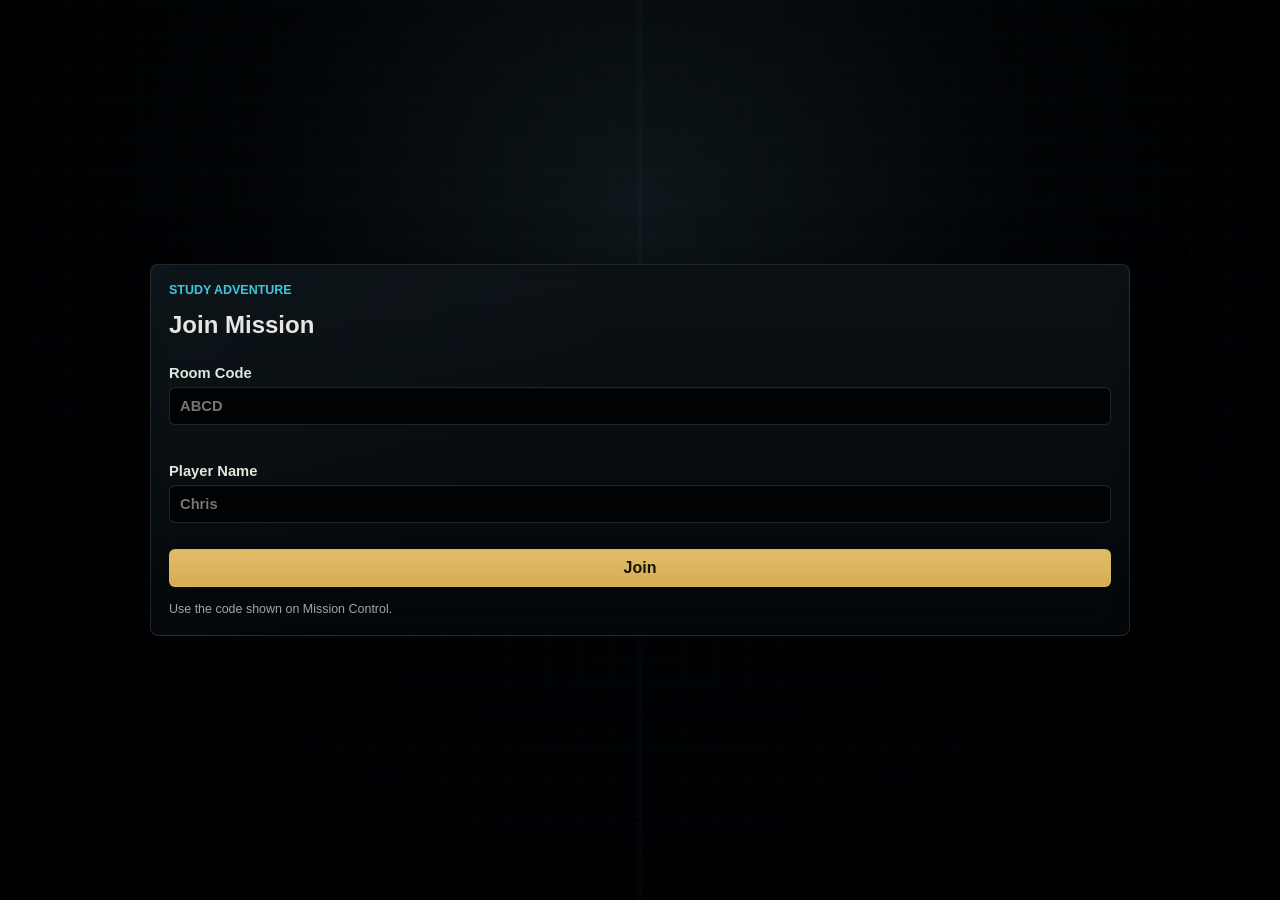
==== commit cfc6608d: "Add synchronized boss color themes" ====
--- a/player.html
+++ b/player.html
@@ -4,7 +4,7 @@
     <meta charset="utf-8">
     <meta name="viewport" content="width=device-width, initial-scale=1">
     <title>Study Adventure Player</title>
-    <link rel="stylesheet" href="styles.css?v=mobile-width-3">
+    <link rel="stylesheet" href="styles.css?v=player-actions-1">
   </head>
   <body class="player-body">
     <div class="player-signal-field" aria-hidden="true">
@@ -42,7 +42,17 @@
         </div>
         <section id="playerLoadoutArea" class="player-loadout-area" hidden></section>
         <section id="playerClassPanel" class="player-class-panel" hidden></section>
-        <section id="playerQueuedActionPanel" class="player-queued-action-panel" hidden></section>
+        <section id="playerQueuedActionPanel" class="player-queued-action-panel player-action-unavailable">
+          <form class="player-action-form player-queued-action-form">
+            <strong class="player-action-heading">Player Action</strong>
+            <div class="player-action-row">
+              <input type="text" placeholder="Player actions on standby" disabled>
+              <button type="button" disabled>Queue</button>
+            </div>
+            <button class="player-auto-action-btn" type="button" disabled>Act for me!</button>
+            <div class="player-submit-status" role="status">Waiting for Mission Control.</div>
+          </form>
+        </section>
         <div id="playerPromptArea" class="player-prompt-area">
           <div class="player-waiting">
             <span class="signal-bars" aria-hidden="true"><i></i><i></i><i></i><i></i></span>
@@ -59,6 +69,6 @@
     </main>
     <script src="shared-data.js?v=cleanup-1"></script>
     <script src="combat-system.js?v=enforcer-reserve-1"></script>
-    <script src="player.js?v=hostiles-panel-1"></script>
+    <script src="player.js?v=player-actions-1"></script>
   </body>
 </html>
--- a/styles.css
+++ b/styles.css
@@ -654,6 +654,13 @@
     --surface-panel-bottom 1.35s ease,
     --surface-card-top 1.35s ease,
     --surface-card-bottom 1.35s ease,
+    --console-panel 1.35s ease,
+    --console-panel-raised 1.35s ease,
+    --console-line 1.35s ease,
+    --console-line-bright 1.35s ease,
+    --console-panel-fill 1.35s ease,
+    --console-panel-sheen 1.35s ease,
+    --console-hairline 1.35s ease,
     background-color 0.8s ease,
     color 0.35s ease;
 }
@@ -1639,7 +1646,6 @@
   .player-prompt > p,
   .player-prompt .player-submit-status,
   .player-prompt .player-class-hint,
-  .player-prompt .player-combat-status,
   .player-prompt .player-countdown,
   .player-vitals-modern small,
   .player-inventory-row small {
@@ -4488,8 +4494,8 @@
 }
 
 .map-panel.boss-encounter {
-  border-color: rgba(188, 81, 72, 0.64);
-  box-shadow: 0 0 0 1px rgba(166, 104, 167, 0.22), 0 0 34px rgba(188, 81, 72, 0.14);
+  border-color: rgba(var(--atmo-primary), 0.64);
+  box-shadow: 0 0 0 1px rgba(var(--atmo-primary), 0.22), 0 0 34px rgba(var(--atmo-primary), 0.14);
 }
 
 .map-panel.boss-encounter .map-wrap {
@@ -7092,7 +7098,8 @@
   100% { filter: brightness(1); }
 }
 
-body.boss-damage-impact .app-shell {
+body.boss-damage-impact:not(.situation-failure) .map-panel.live-console-dashboard {
+  transform-origin: center;
   animation: bossDamageCabinetImpact 0.76s cubic-bezier(0.22, 0.68, 0.28, 1) both;
 }
 
@@ -7102,8 +7109,8 @@
 
 @keyframes bossTransmissionStrobe {
   50% {
-    border-color: rgba(166, 104, 167, 0.74);
-    box-shadow: inset 0 0 26px rgba(166, 104, 167, 0.12);
+    border-color: rgba(var(--atmo-primary), 0.74);
+    box-shadow: inset 0 0 26px rgba(var(--atmo-primary), 0.12);
   }
 }
 
@@ -8433,7 +8440,7 @@
 }
 
 .map-squad-marker.traveling {
-  transition: transform 2.2s cubic-bezier(0.22, 0.72, 0.2, 1);
+  transition: transform var(--route-travel-duration, 2200ms) cubic-bezier(0.22, 0.72, 0.2, 1);
   will-change: transform;
 }
 
@@ -8789,7 +8796,7 @@
   .map-panel.mission-failed .map-failure-overlay::after,
   .map-panel.mission-failed .map-failure-skull,
   .map-panel.mission-failed .map-failure-short,
-  body.boss-damage-impact .app-shell,
+  body.boss-damage-impact:not(.situation-failure) .map-panel.live-console-dashboard,
   .map-panel.boss-damage-impact .map-wrap,
   .setup-transition-lock span,
   body.dashboard-exiting .app-shell,
@@ -9688,26 +9695,6 @@
 .combat-status-card p {
   margin: 0;
   color: #d9e2e7;
-  font-size: 0.78rem;
-}
-
-.player-combat-status {
-  margin: 0.65rem 0 1rem;
-  padding: 0.7rem;
-  border: 1px solid rgba(255, 104, 84, 0.45);
-  background: rgba(58, 9, 13, 0.62);
-}
-
-.player-combat-status > div:first-child {
-  display: flex;
-  justify-content: space-between;
-  gap: 0.7rem;
-  text-transform: uppercase;
-  color: #ffb3a6;
-}
-
-.player-combat-status p {
-  margin: 0;
   font-size: 0.78rem;
 }
 
@@ -11111,3 +11098,351 @@
   letter-spacing: 0.04em;
   text-transform: uppercase;
 }
+
+/* Player-device console palette -----------------------------------------
+   The player screen shares the mission console's neutral graphite base.
+   During boss encounters, the host-provided visual profile replaces these
+   tokens so the whole device inherits the same red, green, yellow, or blue
+   presence without adding extra animated layers. */
+.player-body,
+.player-body.player-status-ok {
+  --player-primary-rgb: 62, 199, 223;
+  --player-secondary-rgb: 215, 173, 85;
+  --player-theme-rgb: 86, 96, 103;
+  --player-panel: #020507;
+  --player-panel-raised: #060a0d;
+  --player-panel-deep: #010204;
+  --atmo-r: 86;
+  --atmo-g: 96;
+  --atmo-b: 103;
+  --atmo-secondary-r: 112;
+  --atmo-secondary-g: 100;
+  --atmo-secondary-b: 82;
+  --atmo-deep: #010204;
+  --atmo-mid: #05080b;
+  --atmo-edge: #090a0c;
+  --surface-shell-top: #080c10;
+  --surface-shell-bottom: #020406;
+  --surface-panel-top: #090d10;
+  --surface-panel-bottom: #030609;
+  --surface-card-top: #0c1115;
+  --surface-card-bottom: #04070a;
+  --accent: rgb(var(--player-secondary-rgb));
+  --accent-2: rgb(var(--player-primary-rgb));
+  --line: #252c32;
+  --panel: var(--player-panel);
+  --panel-2: var(--player-panel-raised);
+  color: #e8e5e2;
+  font-family: "Bahnschrift SemiCondensed", "Arial Narrow", "Roboto Condensed", Arial, sans-serif;
+  background:
+    linear-gradient(rgba(var(--atmo-primary), .026) 1px, transparent 1px),
+    linear-gradient(90deg, rgba(var(--atmo-primary), .024) 1px, transparent 1px),
+    radial-gradient(circle at 50% 22%, rgba(var(--atmo-primary), .07), transparent 42%),
+    radial-gradient(circle at 50% 24%, var(--surface-shell-top) 0, var(--atmo-deep) 56%, #000 100%);
+  background-size: 34px 34px, 34px 34px, auto, auto;
+  transition:
+    --atmo-r 1.35s ease,
+    --atmo-g 1.35s ease,
+    --atmo-b 1.35s ease,
+    --atmo-secondary-r 1.35s ease,
+    --atmo-secondary-g 1.35s ease,
+    --atmo-secondary-b 1.35s ease,
+    --atmo-deep 1.35s ease,
+    --atmo-mid 1.35s ease,
+    --atmo-edge 1.35s ease,
+    --surface-shell-top 1.35s ease,
+    --surface-shell-bottom 1.35s ease,
+    --surface-panel-top 1.35s ease,
+    --surface-panel-bottom 1.35s ease,
+    --surface-card-top 1.35s ease,
+    --surface-card-bottom 1.35s ease,
+    color .35s ease;
+}
+
+.player-body:not(.player-boss-active).player-status-low {
+  background:
+    radial-gradient(circle at 50% 8%, rgba(188, 81, 72, .16), transparent 38%),
+    radial-gradient(circle at 50% 24%, #0b090a 0, #030405 58%, #000 100%);
+}
+
+.player-body:not(.player-boss-active).player-status-downed {
+  background:
+    radial-gradient(circle at 50% 4%, rgba(188, 81, 72, .28), transparent 42%),
+    radial-gradient(circle at 50% 24%, #100506 0, #030202 58%, #000 100%);
+}
+
+.player-body:not(.player-boss-active).player-status-burned {
+  background: radial-gradient(circle at 50% 8%, rgba(221, 123, 68, .16), transparent 38%), var(--atmo-deep);
+}
+
+.player-body:not(.player-boss-active).player-status-bleeding {
+  background: radial-gradient(circle at 50% 8%, rgba(198, 56, 70, .16), transparent 38%), var(--atmo-deep);
+}
+
+.player-body:not(.player-boss-active).player-status-shocked {
+  background: radial-gradient(circle at 50% 8%, rgba(91, 184, 214, .16), transparent 38%), var(--atmo-deep);
+}
+
+.player-body:not(.player-boss-active).player-status-concussed {
+  background: radial-gradient(circle at 50% 8%, rgba(183, 122, 219, .16), transparent 38%), var(--atmo-deep);
+}
+
+.player-body.player-boss-active[data-boss-visual="blood-red"] {
+  --player-boss-r: 255;
+  --player-boss-g: 52;
+  --player-boss-b: 56;
+  --player-boss-secondary-r: 154;
+  --player-boss-secondary-g: 31;
+  --player-boss-secondary-b: 40;
+  --player-boss-panel: #050203;
+  --player-boss-panel-raised: #0b0305;
+  --player-boss-panel-deep: #020102;
+}
+
+.player-body.player-boss-active[data-boss-visual="spectral-green"] {
+  --player-boss-r: 70;
+  --player-boss-g: 255;
+  --player-boss-b: 126;
+  --player-boss-secondary-r: 32;
+  --player-boss-secondary-g: 154;
+  --player-boss-secondary-b: 75;
+  --player-boss-panel: #010603;
+  --player-boss-panel-raised: #031008;
+  --player-boss-panel-deep: #000301;
+}
+
+.player-body.player-boss-active[data-boss-visual="signal-yellow"] {
+  --player-boss-r: 255;
+  --player-boss-g: 218;
+  --player-boss-b: 28;
+  --player-boss-secondary-r: 184;
+  --player-boss-secondary-g: 126;
+  --player-boss-secondary-b: 14;
+  --player-boss-panel: #050400;
+  --player-boss-panel-raised: #0e0b01;
+  --player-boss-panel-deep: #020200;
+}
+
+.player-body.player-boss-active[data-boss-visual="arc-blue"] {
+  --player-boss-r: 50;
+  --player-boss-g: 165;
+  --player-boss-b: 255;
+  --player-boss-secondary-r: 30;
+  --player-boss-secondary-g: 72;
+  --player-boss-secondary-b: 180;
+  --player-boss-panel: #010409;
+  --player-boss-panel-raised: #020b16;
+  --player-boss-panel-deep: #000204;
+}
+
+.player-body.player-boss-active {
+  --player-primary-rgb: var(--player-boss-r), var(--player-boss-g), var(--player-boss-b);
+  --player-secondary-rgb: var(--player-boss-secondary-r), var(--player-boss-secondary-g), var(--player-boss-secondary-b);
+  --player-theme-rgb: var(--player-primary-rgb);
+  --player-panel: var(--player-boss-panel);
+  --player-panel-raised: var(--player-boss-panel-raised);
+  --player-panel-deep: var(--player-boss-panel-deep);
+  --atmo-r: var(--player-boss-r);
+  --atmo-g: var(--player-boss-g);
+  --atmo-b: var(--player-boss-b);
+  --atmo-secondary-r: var(--player-boss-secondary-r);
+  --atmo-secondary-g: var(--player-boss-secondary-g);
+  --atmo-secondary-b: var(--player-boss-secondary-b);
+  --atmo-deep: var(--player-boss-panel-deep);
+  --atmo-mid: var(--player-boss-panel);
+  --atmo-edge: var(--player-boss-panel-raised);
+  --surface-shell-top: var(--player-boss-panel-raised);
+  --surface-shell-bottom: var(--player-boss-panel-deep);
+  --surface-panel-top: var(--player-boss-panel-raised);
+  --surface-panel-bottom: var(--player-boss-panel);
+  --surface-card-top: var(--player-boss-panel-raised);
+  --surface-card-bottom: var(--player-boss-panel-deep);
+  --accent: rgb(var(--player-primary-rgb));
+  --accent-2: rgb(var(--player-secondary-rgb));
+  --line: rgba(var(--player-primary-rgb), .3);
+  background:
+    linear-gradient(rgba(var(--atmo-primary), .035) 1px, transparent 1px),
+    linear-gradient(90deg, rgba(var(--atmo-primary), .032) 1px, transparent 1px),
+    radial-gradient(circle at 50% 18%, rgba(var(--atmo-primary), .17), transparent 43%),
+    radial-gradient(circle at 50% 24%, var(--surface-shell-top) 0, var(--atmo-deep) 57%, #000 100%);
+  background-size: 34px 34px, 34px 34px, auto, auto;
+}
+
+.player-body .player-signal-field::before {
+  background:
+    linear-gradient(90deg, transparent 49.6%, rgba(var(--player-primary-rgb), .075) 50%, transparent 50.4%),
+    repeating-linear-gradient(0deg, transparent 0 5px, rgba(var(--player-theme-rgb), .03) 5px 6px);
+}
+
+.player-body .player-signal-field i {
+  background: rgba(var(--player-primary-rgb), .76);
+  box-shadow: 0 0 8px rgba(var(--player-primary-rgb), .38);
+}
+
+.player-body .player-card {
+  border-color: rgba(var(--player-theme-rgb), .34);
+  background:
+    linear-gradient(135deg, rgba(var(--player-primary-rgb), .025), transparent 42%),
+    linear-gradient(180deg, var(--surface-card-top), var(--surface-card-bottom));
+  box-shadow: 0 20px 58px rgba(0, 0, 0, .62), inset 0 0 28px rgba(var(--player-theme-rgb), .025);
+}
+
+.player-body .player-card::before {
+  background: linear-gradient(90deg, transparent, rgba(var(--player-primary-rgb), .82), transparent);
+}
+
+.player-body .eyebrow {
+  color: rgb(var(--player-primary-rgb));
+}
+
+.player-body .player-topline > strong,
+.player-body .player-prompt > span {
+  border-color: rgba(var(--player-secondary-rgb), .5);
+  color: rgb(var(--player-secondary-rgb));
+  background: rgba(var(--player-secondary-rgb), .075);
+}
+
+.player-body .player-vitals,
+.player-body .player-waiting,
+.player-body .player-loadout-area,
+.player-body .player-queued-action-panel,
+.player-body .player-class-panel,
+.player-body .player-haptics-toggle {
+  border-color: rgba(var(--player-theme-rgb), .3);
+  background:
+    linear-gradient(135deg, rgba(var(--player-primary-rgb), .025), transparent 46%),
+    var(--surface-panel-bottom);
+  box-shadow: inset 0 1px rgba(255, 255, 255, .018);
+}
+
+.player-body .player-queued-action-panel.player-action-unavailable {
+  border-color: rgba(var(--player-theme-rgb), .2);
+  background:
+    repeating-linear-gradient(135deg, transparent 0 12px, rgba(var(--player-theme-rgb), .018) 12px 13px),
+    var(--surface-panel-bottom);
+}
+
+.player-body .player-queued-action-panel.player-action-unavailable .player-action-heading {
+  color: #7d878c;
+}
+
+.player-body .player-prompt {
+  border-color: rgba(var(--player-secondary-rgb), .34);
+  background:
+    linear-gradient(135deg, rgba(var(--player-secondary-rgb), .035), transparent 48%),
+    var(--surface-panel-bottom);
+}
+
+.player-body .player-class-loadout,
+.player-body .player-inventory-panel,
+.player-body .player-vitals-modern-summary span,
+.player-body .player-target-picker-device {
+  background-color: var(--player-panel-deep);
+}
+
+.player-body input,
+.player-body select,
+.player-body textarea {
+  border-color: rgba(var(--player-theme-rgb), .38);
+  color: #e7ecee;
+  background: var(--player-panel-deep);
+}
+
+.player-body input:focus,
+.player-body select:focus,
+.player-body textarea:focus {
+  border-color: rgba(var(--player-primary-rgb), .72);
+  box-shadow: 0 0 0 2px rgba(var(--player-primary-rgb), .1);
+}
+
+.player-body .playerChoiceBtn,
+.player-body .player-fill-form button,
+.player-body .player-action-row button,
+.player-body .player-auto-action-btn,
+.player-body .playerClassBtn {
+  border-color: rgba(var(--player-primary-rgb), .34);
+  color: #dfe5e7;
+  background:
+    linear-gradient(180deg, rgba(var(--player-primary-rgb), .06), transparent),
+    linear-gradient(180deg, var(--player-panel-raised), var(--player-panel));
+  box-shadow: inset 0 1px rgba(255, 255, 255, .025), 0 8px 18px rgba(0, 0, 0, .24);
+}
+
+.player-body .playerChoiceBtn:hover:not(:disabled),
+.player-body .player-fill-form button:hover:not(:disabled),
+.player-body .player-action-row button:hover:not(:disabled),
+.player-body .player-auto-action-btn:hover:not(:disabled),
+.player-body .playerClassBtn:hover:not(:disabled),
+.player-body .playerClassBtn.selected {
+  border-color: rgba(var(--player-primary-rgb), .72);
+  color: #fff;
+  box-shadow: 0 0 0 1px rgba(var(--player-primary-rgb), .22), 0 0 18px rgba(var(--player-primary-rgb), .12);
+}
+
+.player-body .player-countdown {
+  border-color: rgba(var(--player-secondary-rgb), .38);
+  background: rgba(var(--player-secondary-rgb), .055);
+}
+
+.player-body.player-boss-active .player-card {
+  border-color: rgba(var(--player-primary-rgb), .58);
+  box-shadow: 0 0 0 1px rgba(var(--player-primary-rgb), .1), 0 20px 58px rgba(0, 0, 0, .66), inset 0 0 42px rgba(var(--player-primary-rgb), .055);
+}
+
+.player-body.player-boss-active .player-signal-field i {
+  height: 18px;
+  background: rgba(var(--player-primary-rgb), .9);
+  box-shadow: 0 0 11px rgba(var(--player-primary-rgb), .6);
+}
+
+.player-body.player-boss-active .player-prompt.boss-prompt {
+  border-color: rgba(var(--player-primary-rgb), .82);
+  box-shadow: 0 0 0 1px rgba(var(--player-secondary-rgb), .3), 0 0 28px rgba(var(--player-primary-rgb), .18);
+}
+
+.player-body.player-boss-active .player-prompt > span,
+.player-body.player-boss-active .player-topline > strong {
+  border-color: rgba(var(--player-primary-rgb), .62);
+  color: rgb(var(--player-primary-rgb));
+  background: rgba(var(--player-primary-rgb), .1);
+}
+
+.player-body.player-boss-active .player-boss-alert {
+  border-color: rgba(var(--player-primary-rgb), .6);
+  color: color-mix(in srgb, rgb(var(--player-primary-rgb)) 48%, white);
+  background: rgba(var(--player-primary-rgb), .1);
+}
+
+.player-body.player-boss-active .player-prompt.boss-prompt .player-countdown {
+  border-color: rgba(var(--player-primary-rgb), .6);
+  background: rgba(var(--player-primary-rgb), .075);
+}
+
+.player-body.player-boss-active .player-prompt.boss-prompt .player-countdown-fill {
+  background: linear-gradient(90deg, rgb(var(--player-secondary-rgb)), rgb(var(--player-primary-rgb)));
+  box-shadow: 0 0 10px rgba(var(--player-primary-rgb), .35);
+}
+
+.player-body .player-card,
+.player-body .player-vitals,
+.player-body .player-waiting,
+.player-body .player-loadout-area,
+.player-body .player-queued-action-panel,
+.player-body .player-class-panel,
+.player-body .player-prompt,
+.player-body .player-haptics-toggle,
+.player-body .playerChoiceBtn,
+.player-body input,
+.player-body select,
+.player-body textarea {
+  transition: background-color 1.35s ease, border-color 1.35s ease, box-shadow 1.35s ease, color .45s ease;
+}
+
+@keyframes bossPromptPulse {
+  0%, 100% {
+    box-shadow: 0 0 0 1px rgba(var(--player-secondary-rgb), .26), 0 0 18px rgba(var(--player-primary-rgb), .1);
+  }
+  50% {
+    box-shadow: 0 0 0 1px rgba(var(--player-primary-rgb), .54), 0 0 34px rgba(var(--player-primary-rgb), .24);
+  }
+}
